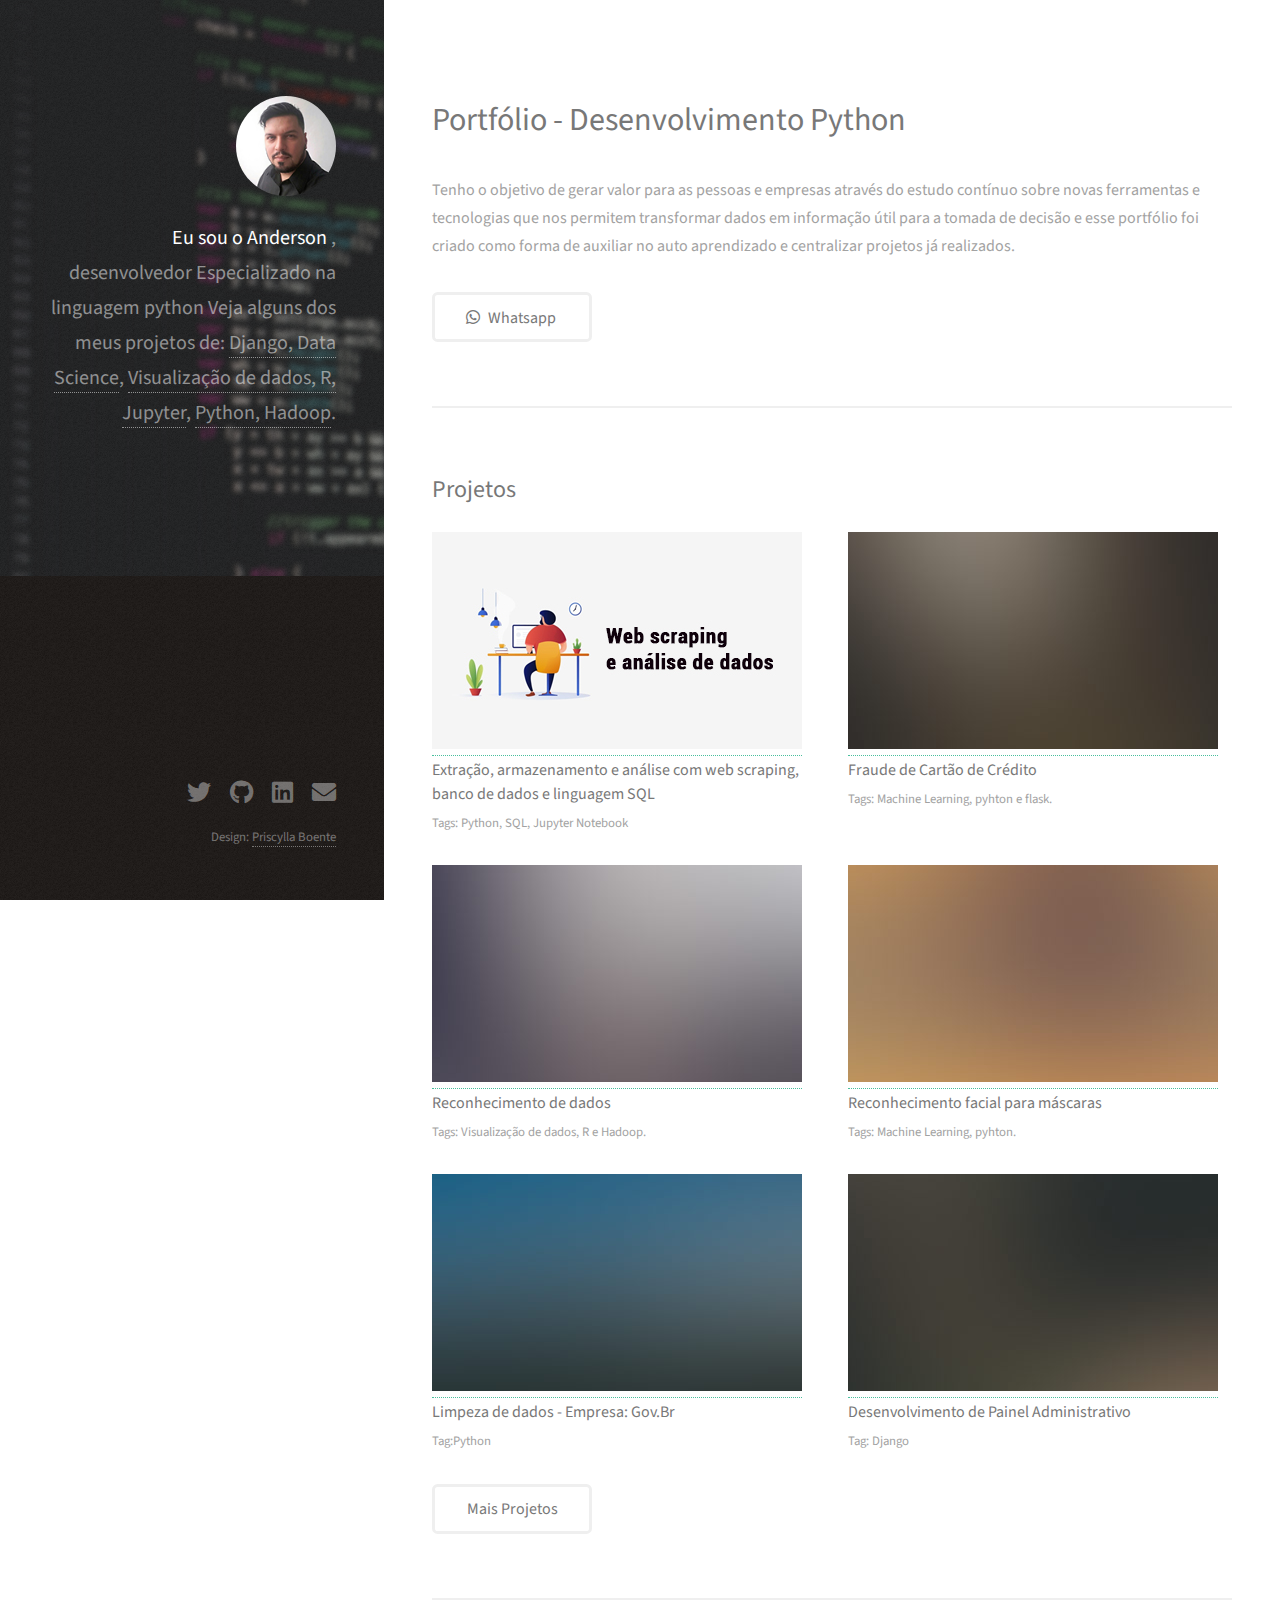
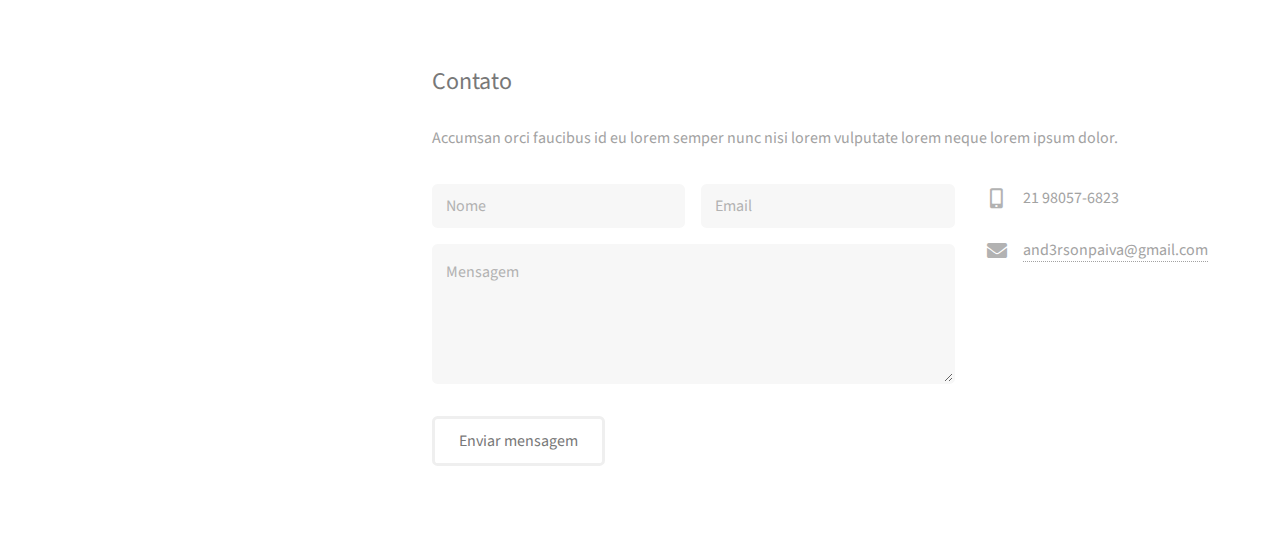
==== index.html @ 648b67a1 "texto da tag e de exibiçao do projeto" ====
<!DOCTYPE HTML>
<html>
	<head>
		<title>Portfolio - Anderson Paiva</title>
		<meta charset="utf-8" />
		<meta name="viewport" content="width=device-width, initial-scale=1, user-scalable=no" />

		    <!-- Favicon  -->
	        <link rel="shortcut icon" type="image/x-icon" href="images/favicon.png">
		<link rel="stylesheet" href="assets/css/main.css" />

	</head>
	<body class="is-preload">

		<!-- Header -->
			<header id="header">
				<div class="inner">
					<a href="https://www.linkedin.com/in/anderson-paiva/" class="image avatar"><img src="images/avatar.jpg" alt="" /></a>
					<h1><strong>Eu sou o Anderson </strong>, desenvolvedor<br />
					Especializado na linguagem python <br />
					Veja alguns dos meus projetos de:<br />
					<a href="#">Django, Data Science</a>,<br />
					<a href="#">Visualização de dados, R, Jupyter</a>,<br />
					<a href="#">Python, Hadoop</a>.<br />
					</h1>

				</div>
			</header>

		<!-- Main -->
			<div id="main">

				<!-- One -->
					<section id="one">
						<header class="major">
							<h2>Portfólio - Desenvolvimento Python</h2>
						</header>
						<p>Tenho o objetivo de gerar valor para as pessoas e empresas através do estudo contínuo sobre novas ferramentas e tecnologias que nos permitem transformar dados em informação útil para a tomada de decisão e esse portfólio foi criado como forma de auxiliar no auto aprendizado e centralizar projetos já realizados.</p>
						<ul class="actions">
							<li><a href="https://wa.me/message/GRETVYEBR2GFO1" target="_blank" class="button icon brands fa-whatsapp">Whatsapp</a></li>
						</ul>
					</section>

				<!-- Two -->
					<section id="two">
						<h2>Projetos</h2>
						<div class="row">
							<article class="col-6 col-12-xsmall work-item">
								<a href="projeto_01.html"><img src="images/thumbs/01.jpg" alt="" /></a>
								<a href="projeto_01.html"><h3>Extração, armazenamento e análise com web scraping, banco de dados e linguagem SQL</h3></a>
								<p>Tags: Python, SQL, Jupyter Notebook</p>
							</article>
							<article class="col-6 col-12-xsmall work-item">
								<a href="projeto_01.html"><img src="images/thumbs/02.jpg" alt="" /></a>
								<a href="projeto_01.html"><h3>Fraude de Cartão de Crédito</h3></a>
								<p>Tags: Machine Learning, pyhton e flask.</p>
							</article>
							<article class="col-6 col-12-xsmall work-item">
								<a href="projeto_01.html"><img src="images/thumbs/03.jpg" alt="" /></a>
								<a href="projeto_01.html"><h3>Reconhecimento de dados</h3></a>
								<p>Tags: Visualização de dados, R e Hadoop.</p>
							</article>
							<article class="col-6 col-12-xsmall work-item">
								<a href="projeto_01.html"><img src="images/thumbs/04.jpg" alt="" /></a>
								<a href="projeto_01.html"><h3>Reconhecimento facial para máscaras</h3></a>
								<p>Tags: Machine Learning, pyhton.</p>
							</article>
							<article class="col-6 col-12-xsmall work-item">
								<a href="projeto_01.html"><img src="images/thumbs/05.jpg" alt="" /></a>
								<a href="projeto_01.html"><h3>Limpeza de dados - Empresa: Gov.Br</h3></a>
								<p>Tag:Python</p>
							</article>
							<article class="col-6 col-12-xsmall work-item">
								<a href="projeto_01.html"><img src="images/thumbs/06.jpg" alt="" /></a>
								<a href="projeto_01.html"><h3>Desenvolvimento de Painel Administrativo</h3></a>
								<p>Tag: Django</p>
							</article>
						</div>
						<ul class="actions">
							<li><a href="#" class="button">Mais Projetos</a></li>
						</ul>
					</section>

				<!-- Three -->
					<section id="three">
						<h2>Contato</h2>
						<p>Accumsan orci faucibus id eu lorem semper nunc nisi lorem vulputate lorem neque lorem ipsum dolor.</p>
						<div class="row">
							<div class="col-8 col-12-small">
								<form method="post" action="#">
									<div class="row gtr-uniform gtr-50">
										<div class="col-6 col-12-xsmall"><input type="text" name="name" id="name" placeholder="Nome" /></div>
										<div class="col-6 col-12-xsmall"><input type="email" name="email" id="email" placeholder="Email" /></div>
										<div class="col-12"><textarea name="message" id="message" placeholder="Mensagem" rows="4"></textarea></div>
									</div>
								</form>
								<ul class="actions">
									<li><input type="submit" value="Enviar mensagem" /></li>
								</ul>
							</div>
							<div class="col-4 col-12-small">
								<ul class="labeled-icons">
									<li>
										<h3 class="icon solid fa-mobile-alt"><span class="label">Contato:</span></h3>
										21 98057-6823
									</li>
									<li>
										<h3 class="icon solid fa-envelope"><span class="label">Email</span></h3>
										<a href="#">and3rsonpaiva@gmail.com</a>
									</li>
								</ul>
							</div>
						</div>
					</section>

				<!-- Four -->
		<!-- Footer -->
			<footer id="footer">
				<div class="inner">
					<ul class="icons">
						<li><a href="https://twitter.com/And3rson_Paiva" class="icon brands fa-twitter"><span class="label">Twitter</span></a></li>
						<li><a href="https://github.com/And3rson-Paiva/" class="icon brands fa-github"><span class="label">Github</span></a></li>
						<li><a href="https://www.linkedin.com/in/anderson-paiva/" class="icon brands fa-linkedin"><span class="label">Linkedin</span></a></li>
						<li><a href="mailto:and3rsonpaiva@gmail.com" class="icon solid fa-envelope"><span class="label">Email</span></a></li>
					</ul>
					<ul class="copyright">
					<li>Design: <a href="www.priscyllaboente.com.br">Priscylla Boente</a></li>
					</ul>
				</div>
			</footer>

		<!-- Scripts -->
			<script src="assets/js/jquery.min.js"></script>
			<script src="assets/js/jquery.poptrox.min.js"></script>
			<script src="assets/js/browser.min.js"></script>
			<script src="assets/js/breakpoints.min.js"></script>
			<script src="assets/js/util.js"></script>
			<script src="assets/js/main.js"></script>

	</body>
</html>
---- assets/css/main.css ----
@import url("fontawesome-all.min.css");
@import url("https://fonts.googleapis.com/css?family=Source+Sans+Pro:400,400italic");

html, body, div, span, applet, object,
iframe, h1, h2, h3, h4, h5, h6, p, blockquote,
pre, a, abbr, acronym, address, big, cite,
code, del, dfn, em, img, ins, kbd, q, s, samp,
small, strike, strong, sub, sup, tt, var, b,
u, i, center, dl, dt, dd, ol, ul, li, fieldset,
form, label, legend, table, caption, tbody,
tfoot, thead, tr, th, td, article, aside,
canvas, details, embed, figure, figcaption,
footer, header, hgroup, menu, nav, output, ruby,
section, summary, time, mark, audio, video {
	margin: 0;
	padding: 0;
	border: 0;
	font-size: 100%;
	font: inherit;
	vertical-align: baseline;}

article, aside, details, figcaption, figure,
footer, header, hgroup, menu, nav, section {
	display: block;}

body {
	line-height: 1;
}

ol, ul {
	list-style: none;
}

blockquote, q {
	quotes: none;
}

	blockquote:before, blockquote:after, q:before, q:after {
		content: '';
		content: none;
	}

table {
	border-collapse: collapse;
	border-spacing: 0;
}

body {
	-webkit-text-size-adjust: none;
}

mark {
	background-color: transparent;
	color: inherit;
}

input::-moz-focus-inner {
	border: 0;
	padding: 0;
}

input, select, textarea {
	-moz-appearance: none;
	-webkit-appearance: none;
	-ms-appearance: none;
	appearance: none;
}

/* Basic */

	html {
		box-sizing: border-box;
	}

	*, *:before, *:after {
		box-sizing: inherit;
	}

	body {
		background: #fff;
	}

		body.is-preload *, body.is-preload *:before, body.is-preload *:after {
			-moz-animation: none !important;
			-webkit-animation: none !important;
			-ms-animation: none !important;
			animation: none !important;
			-moz-transition: none !important;
			-webkit-transition: none !important;
			-ms-transition: none !important;
			transition: none !important;
		}

	body, input, select, textarea {
		color: #a2a2a2;
		font-family: "Source Sans Pro", Helvetica, sans-serif;
		font-size: 16pt;
		font-weight: 400;
		line-height: 1.75em;
	}

	a {
		-moz-transition: color 0.2s ease-in-out, border-color 0.2s ease-in-out;
		-webkit-transition: color 0.2s ease-in-out, border-color 0.2s ease-in-out;
		-ms-transition: color 0.2s ease-in-out, border-color 0.2s ease-in-out;
		transition: color 0.2s ease-in-out, border-color 0.2s ease-in-out;
		border-bottom: dotted 1px;
		color: #49bf9d;
		text-decoration: none;
	}

		a:hover {
			border-bottom-color: transparent;
			color: #49bf9d !important;
			text-decoration: none;
		}

	strong, b {
		color: #787878;
		font-weight: 400;
	}

	em, i {
		font-style: italic;
	}

	p {
		margin: 0 0 2em 0;
	}

	h1, h2, h3, h4, h5, h6 {
		color: #787878;
		font-weight: 400;
		line-height: 1em;
		margin: 0 0 1em 0;
	}

		h1 a, h2 a, h3 a, h4 a, h5 a, h6 a {
			color: inherit;
			text-decoration: none;
		}

	h1 {
		font-size: 2em;
		line-height: 1.5em;
	}

	h2 {
		font-size: 1.5em;
		line-height: 1.5em;
	}

	h3 {
		font-size: 1.25em;
		line-height: 1.5em;
	}

	h4 {
		font-size: 1.1em;
		line-height: 1.5em;
	}

	h5 {
		font-size: 0.9em;
		line-height: 1.5em;
	}

	h6 {
		font-size: 0.7em;
		line-height: 1.5em;
	}

	sub {
		font-size: 0.8em;
		position: relative;
		top: 0.5em;
	}

	sup {
		font-size: 0.8em;
		position: relative;
		top: -0.5em;
	}

	hr {
		border: 0;
		border-bottom: solid 2px #efefef;
		margin: 2em 0;
	}

		hr.major {
			margin: 3em 0;
		}

	blockquote {
		border-left: solid 6px #efefef;
		font-style: italic;
		margin: 0 0 2em 0;
		padding: 0.5em 0 0.5em 1.5em;
	}

	code {
		background: #f7f7f7;
		border-radius: 0.35em;
		border: solid 2px #efefef;
		font-family: "Courier New", monospace;
		font-size: 0.9em;
		margin: 0 0.25em;
		padding: 0.25em 0.65em;
	}

	pre {
		-webkit-overflow-scrolling: touch;
		font-family: "Courier New", monospace;
		font-size: 0.9em;
		margin: 0 0 2em 0;
	}

		pre code {
			display: block;
			line-height: 1.75em;
			padding: 1em 1.5em;
			overflow-x: auto;
		}

	.align-left {
		text-align: left;
	}

	.align-center {
		text-align: center;
	}

	.align-right {
		text-align: right;
	}

/* Container */

	.container {
		margin: 0 auto;
		max-width: calc(100% - 4em);
		width: 100%;
	}

		.container.xsmall {
			width: 25%;
		}

		.container.small {
			width: 50%;
		}

		.container.medium {
			width: 75%;
		}

		.container.large {
			width: 125%;
		}

		.container.xlarge {
			width: 150%;
		}

		.container.max {
			width: 100%;
		}

		@media screen and (max-width: 980px) {

			.container {
				width: 100% !important;
				max-width: 100% !important;
			}

		}

		@media screen and (max-width: 480px) {

			.container {
				max-width: calc(100% - 3em);
			}

		}
/* BREAD */

.bradcam_overlay {
  position: relative;
  z-index: 0;
}

.bradcam_overlay::before {
  position: absolute;
  content: "";
  background: -moz-linear-gradient(left, #5db2ff 0%, #65b4f9 24%, rgba(124, 185, 233, 0) 96%, rgba(125, 185, 232, 0) 100%);
  /* FF3.6-15 */
  background: -webkit-linear-gradient(left, #5db2ff 0%, #65b4f9 24%, rgba(124, 185, 233, 0) 96%, rgba(125, 185, 232, 0) 100%);
  /* Chrome10-25,Safari5.1-6 */
  background: linear-gradient(to right, #5db2ff 0%, #65b4f9 24%, rgba(124, 185, 233, 0) 96%, rgba(125, 185, 232, 0) 100%);
  /* W3C, IE10+, FF16+, Chrome26+, Opera12+, Safari7+ */
  filter: progid:DXImageTransform.Microsoft.gradient( startColorstr='#5db2ff', endColorstr='#007db9e8',GradientType=1 );
  /* IE6-9 */
  top: 0;
  left: 0;
  width: 100%;
  height: 100%;
  z-index: -1;
  opacity: 1;
}

ul.breadcrumb {
  padding: 10px 16px;
  list-style: none;
  background: transparent;
  display: flex;
flex-direction: row;
justify-content: center;
align-items: center
  
}

ul.breadcrumb li {
  display: inline;
  font-size: 18px;
}


ul.breadcrumb li+li:before {
  padding: 8px;
  color: #0000;
}

ul.breadcrumb li a {
  color: #49bf9d;
  text-decoration: none;
}

ul.breadcrumb li a:hover {
  color: #49bf9d;
  text-decoration: underline;
}




/* Row */

	.row {
		display: flex;
		flex-wrap: wrap;
		box-sizing: border-box;
		align-items: stretch;
	}

		.row > * {
			box-sizing: border-box;
		}

		.row.gtr-uniform > * > :last-child {
			margin-bottom: 0;
		}

		.row.aln-left {
			justify-content: flex-start;
		}

		.row.aln-center {
			justify-content: center;
		}

		.row.aln-right {
			justify-content: flex-end;
		}

		.row.aln-top {
			align-items: flex-start;
		}

		.row.aln-middle {
			align-items: center;
		}

		.row.aln-bottom {
			align-items: flex-end;
		}

		.row > .imp {
			order: -1;
		}

		.row > .col-1 {
			width: 8.33333%;
		}

		.row > .off-1 {
			margin-left: 8.33333%;
		}

		.row > .col-2 {
			width: 16.66667%;
		}

		.row > .off-2 {
			margin-left: 16.66667%;
		}

		.row > .col-3 {
			width: 25%;
		}

		.row > .off-3 {
			margin-left: 25%;
		}

		.row > .col-4 {
			width: 33.33333%;
		}

		.row > .off-4 {
			margin-left: 33.33333%;
		}

		.row > .col-5 {
			width: 41.66667%;
		}

		.row > .off-5 {
			margin-left: 41.66667%;
		}

		.row > .col-6 {
			width: 50%;
		}

		.row > .off-6 {
			margin-left: 50%;
		}

		.row > .col-7 {
			width: 58.33333%;
		}

		.row > .off-7 {
			margin-left: 58.33333%;
		}

		.row > .col-8 {
			width: 66.66667%;
		}

		.row > .off-8 {
			margin-left: 66.66667%;
		}

		.row > .col-9 {
			width: 75%;
		}

		.row > .off-9 {
			margin-left: 75%;
		}

		.row > .col-10 {
			width: 83.33333%;
		}

		.row > .off-10 {
			margin-left: 83.33333%;
		}

		.row > .col-11 {
			width: 91.66667%;
		}

		.row > .off-11 {
			margin-left: 91.66667%;
		}

		.row > .col-12 {
			width: 100%;
		}

		.row > .off-12 {
			margin-left: 100%;
		}

		.row.gtr-0 {
			margin-top: 0;
			margin-left: 0em;
		}

			.row.gtr-0 > * {
				padding: 0 0 0 0em;
			}

			.row.gtr-0.gtr-uniform {
				margin-top: 0em;
			}

				.row.gtr-0.gtr-uniform > * {
					padding-top: 0em;
				}

		.row.gtr-25 {
			margin-top: 0;
			margin-left: -0.625em;
		}

			.row.gtr-25 > * {
				padding: 0 0 0 0.625em;
			}

			.row.gtr-25.gtr-uniform {
				margin-top: -0.625em;
			}

				.row.gtr-25.gtr-uniform > * {
					padding-top: 0.625em;
				}

		.row.gtr-50 {
			margin-top: 0;
			margin-left: -1.25em;
		}

			.row.gtr-50 > * {
				padding: 0 0 0 1.25em;
			}

			.row.gtr-50.gtr-uniform {
				margin-top: -1.25em;
			}

				.row.gtr-50.gtr-uniform > * {
					padding-top: 1.25em;
				}

		.row {
			margin-top: 0;
			margin-left: -2.5em;
		}

			.row > * {
				padding: 0 0 0 2.5em;
			}

			.row.gtr-uniform {
				margin-top: -2.5em;
			}

				.row.gtr-uniform > * {
					padding-top: 2.5em;
				}

		.row.gtr-150 {
			margin-top: 0;
			margin-left: -3.75em;
		}

			.row.gtr-150 > * {
				padding: 0 0 0 3.75em;
			}

			.row.gtr-150.gtr-uniform {
				margin-top: -3.75em;
			}

				.row.gtr-150.gtr-uniform > * {
					padding-top: 3.75em;
				}

		.row.gtr-200 {
			margin-top: 0;
			margin-left: -5em;
		}

			.row.gtr-200 > * {
				padding: 0 0 0 5em;
			}

			.row.gtr-200.gtr-uniform {
				margin-top: -5em;
			}

				.row.gtr-200.gtr-uniform > * {
					padding-top: 5em;
				}

		@media screen and (max-width: 1800px) {

			.row {
				display: flex;
				flex-wrap: wrap;
				box-sizing: border-box;
				align-items: stretch;
			}

				.row > * {
					box-sizing: border-box;
				}

				.row.gtr-uniform > * > :last-child {
					margin-bottom: 0;
				}

				.row.aln-left {
					justify-content: flex-start;
				}

				.row.aln-center {
					justify-content: center;
				}

				.row.aln-right {
					justify-content: flex-end;
				}

				.row.aln-top {
					align-items: flex-start;
				}

				.row.aln-middle {
					align-items: center;
				}

				.row.aln-bottom {
					align-items: flex-end;
				}

				.row > .imp-xlarge {
					order: -1;
				}

				.row > .col-1-xlarge {
					width: 8.33333%;
				}

				.row > .off-1-xlarge {
					margin-left: 8.33333%;
				}

				.row > .col-2-xlarge {
					width: 16.66667%;
				}

				.row > .off-2-xlarge {
					margin-left: 16.66667%;
				}

				.row > .col-3-xlarge {
					width: 25%;
				}

				.row > .off-3-xlarge {
					margin-left: 25%;
				}

				.row > .col-4-xlarge {
					width: 33.33333%;
				}

				.row > .off-4-xlarge {
					margin-left: 33.33333%;
				}

				.row > .col-5-xlarge {
					width: 41.66667%;
				}

				.row > .off-5-xlarge {
					margin-left: 41.66667%;
				}

				.row > .col-6-xlarge {
					width: 50%;
				}

				.row > .off-6-xlarge {
					margin-left: 50%;
				}

				.row > .col-7-xlarge {
					width: 58.33333%;
				}

				.row > .off-7-xlarge {
					margin-left: 58.33333%;
				}

				.row > .col-8-xlarge {
					width: 66.66667%;
				}

				.row > .off-8-xlarge {
					margin-left: 66.66667%;
				}

				.row > .col-9-xlarge {
					width: 75%;
				}

				.row > .off-9-xlarge {
					margin-left: 75%;
				}

				.row > .col-10-xlarge {
					width: 83.33333%;
				}

				.row > .off-10-xlarge {
					margin-left: 83.33333%;
				}

				.row > .col-11-xlarge {
					width: 91.66667%;
				}

				.row > .off-11-xlarge {
					margin-left: 91.66667%;
				}

				.row > .col-12-xlarge {
					width: 100%;
				}

				.row > .off-12-xlarge {
					margin-left: 100%;
				}

				.row.gtr-0 {
					margin-top: 0;
					margin-left: 0em;
				}

					.row.gtr-0 > * {
						padding: 0 0 0 0em;
					}

					.row.gtr-0.gtr-uniform {
						margin-top: 0em;
					}

						.row.gtr-0.gtr-uniform > * {
							padding-top: 0em;
						}

				.row.gtr-25 {
					margin-top: 0;
					margin-left: -0.625em;
				}

					.row.gtr-25 > * {
						padding: 0 0 0 0.625em;
					}

					.row.gtr-25.gtr-uniform {
						margin-top: -0.625em;
					}

						.row.gtr-25.gtr-uniform > * {
							padding-top: 0.625em;
						}

				.row.gtr-50 {
					margin-top: 0;
					margin-left: -1.25em;
				}

					.row.gtr-50 > * {
						padding: 0 0 0 1.25em;
					}

					.row.gtr-50.gtr-uniform {
						margin-top: -1.25em;
					}

						.row.gtr-50.gtr-uniform > * {
							padding-top: 1.25em;
						}

				.row {
					margin-top: 0;
					margin-left: -2.5em;
				}

					.row > * {
						padding: 0 0 0 2.5em;
					}

					.row.gtr-uniform {
						margin-top: -2.5em;
					}

						.row.gtr-uniform > * {
							padding-top: 2.5em;
						}

				.row.gtr-150 {
					margin-top: 0;
					margin-left: -3.75em;
				}

					.row.gtr-150 > * {
						padding: 0 0 0 3.75em;
					}

					.row.gtr-150.gtr-uniform {
						margin-top: -3.75em;
					}

						.row.gtr-150.gtr-uniform > * {
							padding-top: 3.75em;
						}

				.row.gtr-200 {
					margin-top: 0;
					margin-left: -5em;
				}

					.row.gtr-200 > * {
						padding: 0 0 0 5em;
					}

					.row.gtr-200.gtr-uniform {
						margin-top: -5em;
					}

						.row.gtr-200.gtr-uniform > * {
							padding-top: 5em;
						}

		}

		@media screen and (max-width: 1280px) {

			.row {
				display: flex;
				flex-wrap: wrap;
				box-sizing: border-box;
				align-items: stretch;
			}

				.row > * {
					box-sizing: border-box;
				}

				.row.gtr-uniform > * > :last-child {
					margin-bottom: 0;
				}

				.row.aln-left {
					justify-content: flex-start;
				}

				.row.aln-center {
					justify-content: center;
				}

				.row.aln-right {
					justify-content: flex-end;
				}

				.row.aln-top {
					align-items: flex-start;
				}

				.row.aln-middle {
					align-items: center;
				}

				.row.aln-bottom {
					align-items: flex-end;
				}

				.row > .imp-large {
					order: -1;
				}

				.row > .col-1-large {
					width: 8.33333%;
				}

				.row > .off-1-large {
					margin-left: 8.33333%;
				}

				.row > .col-2-large {
					width: 16.66667%;
				}

				.row > .off-2-large {
					margin-left: 16.66667%;
				}

				.row > .col-3-large {
					width: 25%;
				}

				.row > .off-3-large {
					margin-left: 25%;
				}

				.row > .col-4-large {
					width: 33.33333%;
				}

				.row > .off-4-large {
					margin-left: 33.33333%;
				}

				.row > .col-5-large {
					width: 41.66667%;
				}

				.row > .off-5-large {
					margin-left: 41.66667%;
				}

				.row > .col-6-large {
					width: 50%;
				}

				.row > .off-6-large {
					margin-left: 50%;
				}

				.row > .col-7-large {
					width: 58.33333%;
				}

				.row > .off-7-large {
					margin-left: 58.33333%;
				}

				.row > .col-8-large {
					width: 66.66667%;
				}

				.row > .off-8-large {
					margin-left: 66.66667%;
				}

				.row > .col-9-large {
					width: 75%;
				}

				.row > .off-9-large {
					margin-left: 75%;
				}

				.row > .col-10-large {
					width: 83.33333%;
				}

				.row > .off-10-large {
					margin-left: 83.33333%;
				}

				.row > .col-11-large {
					width: 91.66667%;
				}

				.row > .off-11-large {
					margin-left: 91.66667%;
				}

				.row > .col-12-large {
					width: 100%;
				}

				.row > .off-12-large {
					margin-left: 100%;
				}

				.row.gtr-0 {
					margin-top: 0;
					margin-left: 0em;
				}

					.row.gtr-0 > * {
						padding: 0 0 0 0em;
					}

					.row.gtr-0.gtr-uniform {
						margin-top: 0em;
					}

						.row.gtr-0.gtr-uniform > * {
							padding-top: 0em;
						}

				.row.gtr-25 {
					margin-top: 0;
					margin-left: -0.5em;
				}

					.row.gtr-25 > * {
						padding: 0 0 0 0.5em;
					}

					.row.gtr-25.gtr-uniform {
						margin-top: -0.5em;
					}

						.row.gtr-25.gtr-uniform > * {
							padding-top: 0.5em;
						}

				.row.gtr-50 {
					margin-top: 0;
					margin-left: -1em;
				}

					.row.gtr-50 > * {
						padding: 0 0 0 1em;
					}

					.row.gtr-50.gtr-uniform {
						margin-top: -1em;
					}

						.row.gtr-50.gtr-uniform > * {
							padding-top: 1em;
						}

				.row {
					margin-top: 0;
					margin-left: -2em;
				}

					.row > * {
						padding: 0 0 0 2em;
					}

					.row.gtr-uniform {
						margin-top: -2em;
					}

						.row.gtr-uniform > * {
							padding-top: 2em;
						}

				.row.gtr-150 {
					margin-top: 0;
					margin-left: -3em;
				}

					.row.gtr-150 > * {
						padding: 0 0 0 3em;
					}

					.row.gtr-150.gtr-uniform {
						margin-top: -3em;
					}

						.row.gtr-150.gtr-uniform > * {
							padding-top: 3em;
						}

				.row.gtr-200 {
					margin-top: 0;
					margin-left: -4em;
				}

					.row.gtr-200 > * {
						padding: 0 0 0 4em;
					}

					.row.gtr-200.gtr-uniform {
						margin-top: -4em;
					}

						.row.gtr-200.gtr-uniform > * {
							padding-top: 4em;
						}

		}

		@media screen and (max-width: 980px) {

			.row {
				display: flex;
				flex-wrap: wrap;
				box-sizing: border-box;
				align-items: stretch;
			}

				.row > * {
					box-sizing: border-box;
				}

				.row.gtr-uniform > * > :last-child {
					margin-bottom: 0;
				}

				.row.aln-left {
					justify-content: flex-start;
				}

				.row.aln-center {
					justify-content: center;
				}

				.row.aln-right {
					justify-content: flex-end;
				}

				.row.aln-top {
					align-items: flex-start;
				}

				.row.aln-middle {
					align-items: center;
				}

				.row.aln-bottom {
					align-items: flex-end;
				}

				.row > .imp-medium {
					order: -1;
				}

				.row > .col-1-medium {
					width: 8.33333%;
				}

				.row > .off-1-medium {
					margin-left: 8.33333%;
				}

				.row > .col-2-medium {
					width: 16.66667%;
				}

				.row > .off-2-medium {
					margin-left: 16.66667%;
				}

				.row > .col-3-medium {
					width: 25%;
				}

				.row > .off-3-medium {
					margin-left: 25%;
				}

				.row > .col-4-medium {
					width: 33.33333%;
				}

				.row > .off-4-medium {
					margin-left: 33.33333%;
				}

				.row > .col-5-medium {
					width: 41.66667%;
				}

				.row > .off-5-medium {
					margin-left: 41.66667%;
				}

				.row > .col-6-medium {
					width: 50%;
				}

				.row > .off-6-medium {
					margin-left: 50%;
				}

				.row > .col-7-medium {
					width: 58.33333%;
				}

				.row > .off-7-medium {
					margin-left: 58.33333%;
				}

				.row > .col-8-medium {
					width: 66.66667%;
				}

				.row > .off-8-medium {
					margin-left: 66.66667%;
				}

				.row > .col-9-medium {
					width: 75%;
				}

				.row > .off-9-medium {
					margin-left: 75%;
				}

				.row > .col-10-medium {
					width: 83.33333%;
				}

				.row > .off-10-medium {
					margin-left: 83.33333%;
				}

				.row > .col-11-medium {
					width: 91.66667%;
				}

				.row > .off-11-medium {
					margin-left: 91.66667%;
				}

				.row > .col-12-medium {
					width: 100%;
				}

				.row > .off-12-medium {
					margin-left: 100%;
				}

				.row.gtr-0 {
					margin-top: 0;
					margin-left: 0em;
				}

					.row.gtr-0 > * {
						padding: 0 0 0 0em;
					}

					.row.gtr-0.gtr-uniform {
						margin-top: 0em;
					}

						.row.gtr-0.gtr-uniform > * {
							padding-top: 0em;
						}

				.row.gtr-25 {
					margin-top: 0;
					margin-left: -0.5em;
				}

					.row.gtr-25 > * {
						padding: 0 0 0 0.5em;
					}

					.row.gtr-25.gtr-uniform {
						margin-top: -0.5em;
					}

						.row.gtr-25.gtr-uniform > * {
							padding-top: 0.5em;
						}

				.row.gtr-50 {
					margin-top: 0;
					margin-left: -1em;
				}

					.row.gtr-50 > * {
						padding: 0 0 0 1em;
					}

					.row.gtr-50.gtr-uniform {
						margin-top: -1em;
					}

						.row.gtr-50.gtr-uniform > * {
							padding-top: 1em;
						}

				.row {
					margin-top: 0;
					margin-left: -2em;
				}

					.row > * {
						padding: 0 0 0 2em;
					}

					.row.gtr-uniform {
						margin-top: -2em;
					}

						.row.gtr-uniform > * {
							padding-top: 2em;
						}

				.row.gtr-150 {
					margin-top: 0;
					margin-left: -3em;
				}

					.row.gtr-150 > * {
						padding: 0 0 0 3em;
					}

					.row.gtr-150.gtr-uniform {
						margin-top: -3em;
					}

						.row.gtr-150.gtr-uniform > * {
							padding-top: 3em;
						}

				.row.gtr-200 {
					margin-top: 0;
					margin-left: -4em;
				}

					.row.gtr-200 > * {
						padding: 0 0 0 4em;
					}

					.row.gtr-200.gtr-uniform {
						margin-top: -4em;
					}

						.row.gtr-200.gtr-uniform > * {
							padding-top: 4em;
						}

		}

		@media screen and (max-width: 736px) {

			.row {
				display: flex;
				flex-wrap: wrap;
				box-sizing: border-box;
				align-items: stretch;
			}

				.row > * {
					box-sizing: border-box;
				}

				.row.gtr-uniform > * > :last-child {
					margin-bottom: 0;
				}

				.row.aln-left {
					justify-content: flex-start;
				}

				.row.aln-center {
					justify-content: center;
				}

				.row.aln-right {
					justify-content: flex-end;
				}

				.row.aln-top {
					align-items: flex-start;
				}

				.row.aln-middle {
					align-items: center;
				}

				.row.aln-bottom {
					align-items: flex-end;
				}

				.row > .imp-small {
					order: -1;
				}

				.row > .col-1-small {
					width: 8.33333%;
				}

				.row > .off-1-small {
					margin-left: 8.33333%;
				}

				.row > .col-2-small {
					width: 16.66667%;
				}

				.row > .off-2-small {
					margin-left: 16.66667%;
				}

				.row > .col-3-small {
					width: 25%;
				}

				.row > .off-3-small {
					margin-left: 25%;
				}

				.row > .col-4-small {
					width: 33.33333%;
				}

				.row > .off-4-small {
					margin-left: 33.33333%;
				}

				.row > .col-5-small {
					width: 41.66667%;
				}

				.row > .off-5-small {
					margin-left: 41.66667%;
				}

				.row > .col-6-small {
					width: 50%;
				}

				.row > .off-6-small {
					margin-left: 50%;
				}

				.row > .col-7-small {
					width: 58.33333%;
				}

				.row > .off-7-small {
					margin-left: 58.33333%;
				}

				.row > .col-8-small {
					width: 66.66667%;
				}

				.row > .off-8-small {
					margin-left: 66.66667%;
				}

				.row > .col-9-small {
					width: 75%;
				}

				.row > .off-9-small {
					margin-left: 75%;
				}

				.row > .col-10-small {
					width: 83.33333%;
				}

				.row > .off-10-small {
					margin-left: 83.33333%;
				}

				.row > .col-11-small {
					width: 91.66667%;
				}

				.row > .off-11-small {
					margin-left: 91.66667%;
				}

				.row > .col-12-small {
					width: 100%;
				}

				.row > .off-12-small {
					margin-left: 100%;
				}

				.row.gtr-0 {
					margin-top: 0;
					margin-left: 0em;
				}

					.row.gtr-0 > * {
						padding: 0 0 0 0em;
					}

					.row.gtr-0.gtr-uniform {
						margin-top: 0em;
					}

						.row.gtr-0.gtr-uniform > * {
							padding-top: 0em;
						}

				.row.gtr-25 {
					margin-top: 0;
					margin-left: -0.375em;
				}

					.row.gtr-25 > * {
						padding: 0 0 0 0.375em;
					}

					.row.gtr-25.gtr-uniform {
						margin-top: -0.375em;
					}

						.row.gtr-25.gtr-uniform > * {
							padding-top: 0.375em;
						}

				.row.gtr-50 {
					margin-top: 0;
					margin-left: -0.75em;
				}

					.row.gtr-50 > * {
						padding: 0 0 0 0.75em;
					}

					.row.gtr-50.gtr-uniform {
						margin-top: -0.75em;
					}

						.row.gtr-50.gtr-uniform > * {
							padding-top: 0.75em;
						}

				.row {
					margin-top: 0;
					margin-left: -1.5em;
				}

					.row > * {
						padding: 0 0 0 1.5em;
					}

					.row.gtr-uniform {
						margin-top: -1.5em;
					}

						.row.gtr-uniform > * {
							padding-top: 1.5em;
						}

				.row.gtr-150 {
					margin-top: 0;
					margin-left: -2.25em;
				}

					.row.gtr-150 > * {
						padding: 0 0 0 2.25em;
					}

					.row.gtr-150.gtr-uniform {
						margin-top: -2.25em;
					}

						.row.gtr-150.gtr-uniform > * {
							padding-top: 2.25em;
						}

				.row.gtr-200 {
					margin-top: 0;
					margin-left: -3em;
				}

					.row.gtr-200 > * {
						padding: 0 0 0 3em;
					}

					.row.gtr-200.gtr-uniform {
						margin-top: -3em;
					}

						.row.gtr-200.gtr-uniform > * {
							padding-top: 3em;
						}

		}

		@media screen and (max-width: 480px) {

			.row {
				display: flex;
				flex-wrap: wrap;
				box-sizing: border-box;
				align-items: stretch;
			}

				.row > * {
					box-sizing: border-box;
				}

				.row.gtr-uniform > * > :last-child {
					margin-bottom: 0;
				}

				.row.aln-left {
					justify-content: flex-start;
				}

				.row.aln-center {
					justify-content: center;
				}

				.row.aln-right {
					justify-content: flex-end;
				}

				.row.aln-top {
					align-items: flex-start;
				}

				.row.aln-middle {
					align-items: center;
				}

				.row.aln-bottom {
					align-items: flex-end;
				}

				.row > .imp-xsmall {
					order: -1;
				}

				.row > .col-1-xsmall {
					width: 8.33333%;
				}

				.row > .off-1-xsmall {
					margin-left: 8.33333%;
				}

				.row > .col-2-xsmall {
					width: 16.66667%;
				}

				.row > .off-2-xsmall {
					margin-left: 16.66667%;
				}

				.row > .col-3-xsmall {
					width: 25%;
				}

				.row > .off-3-xsmall {
					margin-left: 25%;
				}

				.row > .col-4-xsmall {
					width: 33.33333%;
				}

				.row > .off-4-xsmall {
					margin-left: 33.33333%;
				}

				.row > .col-5-xsmall {
					width: 41.66667%;
				}

				.row > .off-5-xsmall {
					margin-left: 41.66667%;
				}

				.row > .col-6-xsmall {
					width: 50%;
				}

				.row > .off-6-xsmall {
					margin-left: 50%;
				}

				.row > .col-7-xsmall {
					width: 58.33333%;
				}

				.row > .off-7-xsmall {
					margin-left: 58.33333%;
				}

				.row > .col-8-xsmall {
					width: 66.66667%;
				}

				.row > .off-8-xsmall {
					margin-left: 66.66667%;
				}

				.row > .col-9-xsmall {
					width: 75%;
				}

				.row > .off-9-xsmall {
					margin-left: 75%;
				}

				.row > .col-10-xsmall {
					width: 83.33333%;
				}

				.row > .off-10-xsmall {
					margin-left: 83.33333%;
				}

				.row > .col-11-xsmall {
					width: 91.66667%;
				}

				.row > .off-11-xsmall {
					margin-left: 91.66667%;
				}

				.row > .col-12-xsmall {
					width: 100%;
				}

				.row > .off-12-xsmall {
					margin-left: 100%;
				}

				.row.gtr-0 {
					margin-top: 0;
					margin-left: 0em;
				}

					.row.gtr-0 > * {
						padding: 0 0 0 0em;
					}

					.row.gtr-0.gtr-uniform {
						margin-top: 0em;
					}

						.row.gtr-0.gtr-uniform > * {
							padding-top: 0em;
						}

				.row.gtr-25 {
					margin-top: 0;
					margin-left: -0.375em;
				}

					.row.gtr-25 > * {
						padding: 0 0 0 0.375em;
					}

					.row.gtr-25.gtr-uniform {
						margin-top: -0.375em;
					}

						.row.gtr-25.gtr-uniform > * {
							padding-top: 0.375em;
						}

				.row.gtr-50 {
					margin-top: 0;
					margin-left: -0.75em;
				}

					.row.gtr-50 > * {
						padding: 0 0 0 0.75em;
					}

					.row.gtr-50.gtr-uniform {
						margin-top: -0.75em;
					}

						.row.gtr-50.gtr-uniform > * {
							padding-top: 0.75em;
						}

				.row {
					margin-top: 0;
					margin-left: -1.5em;
				}

					.row > * {
						padding: 0 0 0 1.5em;
					}

					.row.gtr-uniform {
						margin-top: -1.5em;
					}

						.row.gtr-uniform > * {
							padding-top: 1.5em;
						}

				.row.gtr-150 {
					margin-top: 0;
					margin-left: -2.25em;
				}

					.row.gtr-150 > * {
						padding: 0 0 0 2.25em;
					}

					.row.gtr-150.gtr-uniform {
						margin-top: -2.25em;
					}

						.row.gtr-150.gtr-uniform > * {
							padding-top: 2.25em;
						}

				.row.gtr-200 {
					margin-top: 0;
					margin-left: -3em;
				}

					.row.gtr-200 > * {
						padding: 0 0 0 3em;
					}

					.row.gtr-200.gtr-uniform {
						margin-top: -3em;
					}

						.row.gtr-200.gtr-uniform > * {
							padding-top: 3em;
						}

		}

/* Section/Article */

	section.special, article.special {
		text-align: center;
	}

	header p {
		color: #b2b2b2;
		position: relative;
		margin: 0 0 1.5em 0;
	}

	header h2 + p {
		font-size: 1.25em;
		margin-top: -1em;
		line-height: 1.5em;
	}

	header h3 + p {
		font-size: 1.1em;
		margin-top: -0.8em;
		line-height: 1.5em;
	}

	header h4 + p,
	header h5 + p,
	header h6 + p {
		font-size: 0.9em;
		margin-top: -0.6em;
		line-height: 1.5em;
	}

	header.major h2 {
		font-size: 2em;
	}

/* Form */

	form {
		margin: 0 0 2em 0;
	}

	label {
		color: #787878;
		display: block;
		font-size: 0.9em;
		font-weight: 400;
		margin: 0 0 1em 0;
	}

	input[type="text"],
	input[type="password"],
	input[type="email"],
	select,
	textarea {
		-moz-appearance: none;
		-webkit-appearance: none;
		-ms-appearance: none;
		appearance: none;
		background: #f7f7f7;
		border-radius: 0.35em;
		border: solid 2px transparent;
		color: inherit;
		display: block;
		outline: 0;
		padding: 0 0.75em;
		text-decoration: none;
		width: 100%;
	}

		input[type="text"]:invalid,
		input[type="password"]:invalid,
		input[type="email"]:invalid,
		select:invalid,
		textarea:invalid {
			box-shadow: none;
		}

		input[type="text"]:focus,
		input[type="password"]:focus,
		input[type="email"]:focus,
		select:focus,
		textarea:focus {
			border-color: #49bf9d;
		}

	select {
		background-image: url("data:image/svg+xml;charset=utf8,%3Csvg xmlns='http://www.w3.org/2000/svg' width='40' height='40' preserveAspectRatio='none' viewBox='0 0 40 40'%3E%3Cpath d='M9.4,12.3l10.4,10.4l10.4-10.4c0.2-0.2,0.5-0.4,0.9-0.4c0.3,0,0.6,0.1,0.9,0.4l3.3,3.3c0.2,0.2,0.4,0.5,0.4,0.9 c0,0.4-0.1,0.6-0.4,0.9L20.7,31.9c-0.2,0.2-0.5,0.4-0.9,0.4c-0.3,0-0.6-0.1-0.9-0.4L4.3,17.3c-0.2-0.2-0.4-0.5-0.4-0.9 c0-0.4,0.1-0.6,0.4-0.9l3.3-3.3c0.2-0.2,0.5-0.4,0.9-0.4S9.1,12.1,9.4,12.3z' fill='%23dfdfdf' /%3E%3C/svg%3E");
		background-size: 1.25rem;
		background-repeat: no-repeat;
		background-position: calc(100% - 1rem) center;
		height: 2.75em;
		padding-right: 2.75em;
		text-overflow: ellipsis;
	}

		select option {
			color: #787878;
			background: #fff;
		}

		select:focus::-ms-value {
			background-color: transparent;
		}

		select::-ms-expand {
			display: none;
		}

	input[type="text"],
	input[type="password"],
	input[type="email"],
	select {
		height: 2.75em;
	}

	textarea {
		padding: 0.75em;
	}

	input[type="checkbox"],
	input[type="radio"] {
		-moz-appearance: none;
		-webkit-appearance: none;
		-ms-appearance: none;
		appearance: none;
		display: block;
		float: left;
		margin-right: -2em;
		opacity: 0;
		width: 1em;
		z-index: -1;
	}

		input[type="checkbox"] + label,
		input[type="radio"] + label {
			text-decoration: none;
			color: #a2a2a2;
			cursor: pointer;
			display: inline-block;
			font-size: 1em;
			font-weight: 400;
			padding-left: 2.4em;
			padding-right: 0.75em;
			position: relative;
		}

			input[type="checkbox"] + label:before,
			input[type="radio"] + label:before {
				-moz-osx-font-smoothing: grayscale;
				-webkit-font-smoothing: antialiased;
				display: inline-block;
				font-style: normal;
				font-variant: normal;
				text-rendering: auto;
				line-height: 1;
				text-transform: none !important;
				font-family: 'Font Awesome 5 Free';
				font-weight: 900;
			}

			input[type="checkbox"] + label:before,
			input[type="radio"] + label:before {
				background: #f7f7f7;
				border-radius: 0.35em;
				border: solid 2px transparent;
				content: '';
				display: inline-block;
				font-size: 0.8em;
				height: 2.0625em;
				left: 0;
				line-height: 1.85625em;
				position: absolute;
				text-align: center;
				top: 0;
				width: 2.0625em;
			}

		input[type="checkbox"]:checked + label:before,
		input[type="radio"]:checked + label:before {
			background: #787878;
			border-color: #787878;
			color: #fff;
			content: '\f00c';
		}

		input[type="checkbox"]:focus + label:before,
		input[type="radio"]:focus + label:before {
			border-color: #49bf9d;
		}

	input[type="checkbox"] + label:before {
		border-radius: 0.35em;
	}

	input[type="radio"] + label:before {
		border-radius: 100%;
	}

	::-webkit-input-placeholder {
		color: #b2b2b2 !important;
		opacity: 1.0;
	}

	:-moz-placeholder {
		color: #b2b2b2 !important;
		opacity: 1.0;
	}

	::-moz-placeholder {
		color: #b2b2b2 !important;
		opacity: 1.0;
	}

	:-ms-input-placeholder {
		color: #b2b2b2 !important;
		opacity: 1.0;
	}

/* Box */

	.box {
		border-radius: 0.35em;
		border: solid 2px #efefef;
		margin-bottom: 2em;
		padding: 1.5em;
	}

		.box > :last-child,
		.box > :last-child > :last-child,
		.box > :last-child > :last-child > :last-child {
			margin-bottom: 0;
		}

		.box.alt {
			border: 0;
			border-radius: 0;
			padding: 0;
		}

/* Icon */

	.icon {
		text-decoration: none;
		border-bottom: none;
		position: relative;
	}

		.icon:before {
			-moz-osx-font-smoothing: grayscale;
			-webkit-font-smoothing: antialiased;
			display: inline-block;
			font-style: normal;
			font-variant: normal;
			text-rendering: auto;
			line-height: 1;
			text-transform: none !important;
			font-family: 'Font Awesome 5 Free';
			font-weight: 400;
		}

		.icon > .label {
			display: none;
		}

		.icon:before {
			line-height: inherit;
		}

		.icon.solid:before {
			font-weight: 900;
		}

		.icon.brands:before {
			font-family: 'Font Awesome 5 Brands';
		}

/* Image */

	.image {
		border-radius: 0.35em;
		border: 0;
		display: inline-block;
		position: relative;
	}

		.image:before {
			-moz-transition: opacity 0.2s ease-in-out;
			-webkit-transition: opacity 0.2s ease-in-out;
			-ms-transition: opacity 0.2s ease-in-out;
			transition: opacity 0.2s ease-in-out;
			background: url("images/overlay.png");
			border-radius: 0.35em;
			content: '';
			display: block;
			height: 100%;
			left: 0;
			opacity: 0.5;
			position: absolute;
			top: 0;
			width: 100%;
		}

		.image.thumb {
			text-align: center;
		}

			.image.thumb:after {
				-moz-transition: opacity 0.2s ease-in-out;
				-webkit-transition: opacity 0.2s ease-in-out;
				-ms-transition: opacity 0.2s ease-in-out;
				transition: opacity 0.2s ease-in-out;
				border-radius: 0.35em;
				border: solid 3px rgba(255, 255, 255, 0.5);
				color: #fff;
				content: 'Veja mais';
				display: inline-block;
				font-size: 0.8em;
				font-weight: 400;
				left: 50%;
				line-height: 2.25em;
				margin: -1.25em 0 0 -3em;
				opacity: 0;
				padding: 0 1.5em;
				position: absolute;
				text-align: center;
				text-decoration: none;
				top: 50%;
				white-space: nowrap;
			}

			.image.thumb:hover:after {
				opacity: 1.0;
			}

			.image.thumb:hover:before {
				background: url("images/overlay.png"), url("images/overlay.png");
				opacity: 1.0;
			}

		.image img {
			border-radius: 0.35em;
			display: block;
		}

		.image.left {
			float: left;
			margin: 0 1.5em 1em 0;
			top: 0.25em;
		}

		.image.right {
			float: right;
			margin: 0 0 1em 1.5em;
			top: 0.25em;
		}

		.image.left, .image.right {
			max-width: 40%;
		}

			.image.left img, .image.right img {
				width: 100%;
			}

		.image.fit {
			display: block;
			margin: 0 0 2em 0;
			width: 100%;
		}

			.image.fit img {
				width: 100%;
			}

		.image.avatar {
			border-radius: 100%;
		}

			.image.avatar:before {
				display: none;
			}

			.image.avatar img {
				border-radius: 100%;
				width: 100%;
			}

/* List */

	ol {
		list-style: decimal;
		margin: 0 0 2em 0;
		padding-left: 1.25em;
	}

		ol li {
			padding-left: 0.25em;
		}

	ul {
		list-style: disc;
		margin: 0 0 2em 0;
		padding-left: 1em;
	}

		ul li {
			padding-left: 0.5em;
		}

		ul.alt {
			list-style: none;
			padding-left: 0;
		}

			ul.alt li {
				border-top: solid 2px #efefef;
				padding: 0.5em 0;
			}

				ul.alt li:first-child {
					border-top: 0;
					padding-top: 0;
				}

	dl {
		margin: 0 0 2em 0;
	}

/* Icons */

	ul.icons {
		cursor: default;
		list-style: none;
		padding-left: 0;
	}

		ul.icons li {
			display: inline-block;
			padding: 0 1em 0 0;
		}

			ul.icons li:last-child {
				padding-right: 0;
			}

			ul.icons li .icon:before {
				font-size: 1.5em;
			}

/* Labeled Icons */

	ul.labeled-icons {
		list-style: none;
		padding: 0;
	}

		ul.labeled-icons li {
			line-height: 1.75em;
			margin: 1.5em 0 0 0;
			padding-left: 2.25em;
			position: relative;
		}

			ul.labeled-icons li:first-child {
				margin-top: 0;
			}

			ul.labeled-icons li a {
				color: inherit;
			}

			ul.labeled-icons li h3 {
				color: #b2b2b2;
				left: 0;
				position: absolute;
				text-align: center;
				top: 0;
				width: 1em;
			}

/* Actions */

	ul.actions {
		display: -moz-flex;
		display: -webkit-flex;
		display: -ms-flex;
		display: flex;
		cursor: default;
		list-style: none;
		margin-left: -1em;
		padding-left: 0;
	}

		ul.actions li {
			padding: 0 0 0 1em;
			vertical-align: middle;
		}

		ul.actions.special {
			-moz-justify-content: center;
			-webkit-justify-content: center;
			-ms-justify-content: center;
			justify-content: center;
			width: 100%;
			margin-left: 0;
		}

			ul.actions.special li:first-child {
				padding-left: 0;
			}

		ul.actions.stacked {
			-moz-flex-direction: column;
			-webkit-flex-direction: column;
			-ms-flex-direction: column;
			flex-direction: column;
			margin-left: 0;
		}

			ul.actions.stacked li {
				padding: 1.3em 0 0 0;
			}

				ul.actions.stacked li:first-child {
					padding-top: 0;
				}

		ul.actions.fit {
			width: calc(100% + 1em);
		}

			ul.actions.fit li {
				-moz-flex-grow: 1;
				-webkit-flex-grow: 1;
				-ms-flex-grow: 1;
				flex-grow: 1;
				-moz-flex-shrink: 1;
				-webkit-flex-shrink: 1;
				-ms-flex-shrink: 1;
				flex-shrink: 1;
				width: 100%;
			}

				ul.actions.fit li > * {
					width: 100%;
				}

			ul.actions.fit.stacked {
				width: 100%;
			}

		@media screen and (max-width: 480px) {

			ul.actions:not(.fixed) {
				-moz-flex-direction: column;
				-webkit-flex-direction: column;
				-ms-flex-direction: column;
				flex-direction: column;
				margin-left: 0;
				width: 100% !important;
			}

				ul.actions:not(.fixed) li {
					-moz-flex-grow: 1;
					-webkit-flex-grow: 1;
					-ms-flex-grow: 1;
					flex-grow: 1;
					-moz-flex-shrink: 1;
					-webkit-flex-shrink: 1;
					-ms-flex-shrink: 1;
					flex-shrink: 1;
					padding: 1em 0 0 0;
					text-align: center;
					width: 100%;
				}

					ul.actions:not(.fixed) li > * {
						width: 100%;
					}

					ul.actions:not(.fixed) li:first-child {
						padding-top: 0;
					}

					ul.actions:not(.fixed) li input[type="submit"],
					ul.actions:not(.fixed) li input[type="reset"],
					ul.actions:not(.fixed) li input[type="button"],
					ul.actions:not(.fixed) li button,
					ul.actions:not(.fixed) li .button {
						width: 100%;
					}

						ul.actions:not(.fixed) li input[type="submit"].icon:before,
						ul.actions:not(.fixed) li input[type="reset"].icon:before,
						ul.actions:not(.fixed) li input[type="button"].icon:before,
						ul.actions:not(.fixed) li button.icon:before,
						ul.actions:not(.fixed) li .button.icon:before {
							margin-left: -0.5em;
						}

		}

/* Table */

	.table-wrapper {
		-webkit-overflow-scrolling: touch;
		overflow-x: auto;
	}

	table {
		margin: 0 0 2em 0;
		width: 100%;
	}

		table tbody tr {
			border: solid 1px #efefef;
			border-left: 0;
			border-right: 0;
		}

			table tbody tr:nth-child(2n + 1) {
				background-color: #f7f7f7;
			}

		table td {
			padding: 0.75em 0.75em;
		}

		table th {
			color: #787878;
			font-size: 0.9em;
			font-weight: 400;
			padding: 0 0.75em 0.75em 0.75em;
			text-align: left;
		}

		table thead {
			border-bottom: solid 2px #efefef;
		}

		table tfoot {
			border-top: solid 2px #efefef;
		}

		table.alt {
			border-collapse: separate;
		}

			table.alt tbody tr td {
				border: solid 2px #efefef;
				border-left-width: 0;
				border-top-width: 0;
			}

				table.alt tbody tr td:first-child {
					border-left-width: 2px;
				}

			table.alt tbody tr:first-child td {
				border-top-width: 2px;
			}

			table.alt thead {
				border-bottom: 0;
			}

			table.alt tfoot {
				border-top: 0;
			}

/* Button */

	input[type="submit"],
	input[type="reset"],
	input[type="button"],
	.button {
		-moz-appearance: none;
		-webkit-appearance: none;
		-ms-appearance: none;
		appearance: none;
		-moz-transition: background-color 0.2s ease-in-out, color 0.2s ease-in-out, border-color 0.2s ease-in-out;
		-webkit-transition: background-color 0.2s ease-in-out, color 0.2s ease-in-out, border-color 0.2s ease-in-out;
		-ms-transition: background-color 0.2s ease-in-out, color 0.2s ease-in-out, border-color 0.2s ease-in-out;
		transition: background-color 0.2s ease-in-out, color 0.2s ease-in-out, border-color 0.2s ease-in-out;
		background-color: transparent;
		border-radius: 0.35em;
		border: solid 3px #efefef;
		color: #787878 !important;
		cursor: pointer;
		display: inline-block;
		font-weight: 400;
		height: 3.15em;
		height: calc(2.75em + 6px);
		line-height: 2.75em;
		min-width: 10em;
		padding: 0 1.5em;
		text-align: center;
		text-decoration: none;
		white-space: nowrap;
	}

		input[type="submit"]:hover,
		input[type="reset"]:hover,
		input[type="button"]:hover,
		.button:hover {
			border-color: #49bf9d;
			color: #49bf9d !important;
		}

		input[type="submit"]:active,
		input[type="reset"]:active,
		input[type="button"]:active,
		.button:active {
			background-color: rgba(73, 191, 157, 0.1);
			border-color: #49bf9d;
			color: #49bf9d !important;
		}

		input[type="submit"].icon,
		input[type="reset"].icon,
		input[type="button"].icon,
		.button.icon {
			padding-left: 1.35em;
		}

			input[type="submit"].icon:before,
			input[type="reset"].icon:before,
			input[type="button"].icon:before,
			.button.icon:before {
				margin-right: 0.5em;
			}

		input[type="submit"].fit,
		input[type="reset"].fit,
		input[type="button"].fit,
		.button.fit {
			min-width: 0;
			width: 100%;
		}

		input[type="submit"].small,
		input[type="reset"].small,
		input[type="button"].small,
		.button.small {
			font-size: 0.8em;
		}

		input[type="submit"].large,
		input[type="reset"].large,
		input[type="button"].large,
		.button.large {
			font-size: 1.35em;
		}

		input[type="submit"].primary,
		input[type="reset"].primary,
		input[type="button"].primary,
		.button.primary {
			background-color: #49bf9d;
			border-color: #49bf9d;
			color: #ffffff !important;
		}

			input[type="submit"].primary:hover,
			input[type="reset"].primary:hover,
			input[type="button"].primary:hover,
			.button.primary:hover {
				background-color: #5cc6a7;
				border-color: #5cc6a7;
			}

			input[type="submit"].primary:active,
			input[type="reset"].primary:active,
			input[type="button"].primary:active,
			.button.primary:active {
				background-color: #3eb08f;
				border-color: #3eb08f;
			}

		input[type="submit"].disabled, input[type="submit"]:disabled,
		input[type="reset"].disabled,
		input[type="reset"]:disabled,
		input[type="button"].disabled,
		input[type="button"]:disabled,
		.button.disabled,
		.button:disabled {
			background-color: #e7e7e7 !important;
			border-color: #e7e7e7 !important;
			color: #b2b2b2 !important;
			cursor: default;
		}

/* Work Item */

	.work-item {
		margin: 0 0 2em 0;
	}

		.work-item .image {
			margin: 0 0 1.5em 0;
		}

		.work-item h3 {
			font-size: 1em;
			margin: 0 0 0.5em 0;
		}

		.work-item p {
			font-size: 0.8em;
			line-height: 1.5em;
			margin: 0;
		}

/* Header */

	#header {
		display: -moz-flex;
		display: -webkit-flex;
		display: -ms-flex;
		display: flex;
		-moz-flex-direction: column;
		-webkit-flex-direction: column;
		-ms-flex-direction: column;
		flex-direction: column;
		-moz-align-items: -moz-flex-end;
		-webkit-align-items: -webkit-flex-end;
		-ms-align-items: -ms-flex-end;
		align-items: flex-end;
		-moz-justify-content: space-between;
		-webkit-justify-content: space-between;
		-ms-justify-content: space-between;
		justify-content: space-between;
		background-color: #1f1815;
		background-attachment: scroll,								scroll;
		background-image: url("images/overlay.png"), url("../../images/bg.jpg");
		background-position: top left,							top left;
		background-repeat: repeat,								no-repeat;
		background-size: auto,								150%;
		color: rgba(255, 255, 255, 0.5);
		height: 100%;
		left: 0;
		padding: 8em 4em;
		position: fixed;
		text-align: right;
		top: 0;
		width: 35%;
	}

		#header > * {
			-moz-flex-shrink: 0;
			-webkit-flex-shrink: 0;
			-ms-flex-shrink: 0;
			flex-shrink: 0;
			width: 100%;
		}

		#header > .inner {
			-moz-flex-grow: 1;
			-webkit-flex-grow: 1;
			-ms-flex-grow: 1;
			flex-grow: 1;
			margin: 0 0 2em 0;
		}

		#header strong, #header b {
			color: #ffffff;
		}

		#header h2, #header h3, #header h4, #header h5, #header h6 {
			color: #ffffff;
		}

		#header h1 {
			color: rgba(255, 255, 255, 0.5);
			font-size: 1.35em;
			line-height: 1.75em;
			margin: 0;
		}

		#header .image.avatar {
			margin: 0 0 1em 0;
			width: 6.25em;
		}

/* Footer */

	#footer .icons {
		margin: 1em 0 0 0;
	}

		#footer .icons a {
			color: rgba(255, 255, 255, 0.4);
		}

	#footer .copyright {
		color: rgba(255, 255, 255, 0.4);
		font-size: 0.8em;
		list-style: none;
		margin: 1em 0 0 0;
		padding: 0;
	}

		#footer .copyright li {
			border-left: solid 1px rgba(255, 255, 255, 0.25);
			display: inline-block;
			line-height: 1em;
			margin-left: 0.75em;
			padding-left: 0.75em;
		}

			#footer .copyright li:first-child {
				border-left: 0;
				margin-left: 0;
				padding-left: 0;
			}

			#footer .copyright li a {
				color: inherit;
			}

/* Main */

	#main {
		margin-left: 35%;
		max-width: 54em;
		padding: 8em 4em 4em 4em;
		width: calc(100% - 35%);
	}

		#main > section {
			border-top: solid 2px #efefef;
			margin: 4em 0 0 0;
			padding: 4em 0 0 0;
		}

			#main > section:first-child {
				border-top: 0;
				margin-top: 0;
				padding-top: 0;
			}

/* Poptrox */

	@-moz-keyframes spin {
		0% {
			-moz-transform: rotate(0deg);
			-webkit-transform: rotate(0deg);
			-ms-transform: rotate(0deg);
			transform: rotate(0deg);
		}

		100% {
			-moz-transform: rotate(360deg);
			-webkit-transform: rotate(360deg);
			-ms-transform: rotate(360deg);
			transform: rotate(360deg);
		}
	}

	@-webkit-keyframes spin {
		0% {
			-moz-transform: rotate(0deg);
			-webkit-transform: rotate(0deg);
			-ms-transform: rotate(0deg);
			transform: rotate(0deg);
		}

		100% {
			-moz-transform: rotate(360deg);
			-webkit-transform: rotate(360deg);
			-ms-transform: rotate(360deg);
			transform: rotate(360deg);
		}
	}

	@-ms-keyframes spin {
		0% {
			-moz-transform: rotate(0deg);
			-webkit-transform: rotate(0deg);
			-ms-transform: rotate(0deg);
			transform: rotate(0deg);
		}

		100% {
			-moz-transform: rotate(360deg);
			-webkit-transform: rotate(360deg);
			-ms-transform: rotate(360deg);
			transform: rotate(360deg);
		}
	}

	@keyframes spin {
		0% {
			-moz-transform: rotate(0deg);
			-webkit-transform: rotate(0deg);
			-ms-transform: rotate(0deg);
			transform: rotate(0deg);
		}

		100% {
			-moz-transform: rotate(360deg);
			-webkit-transform: rotate(360deg);
			-ms-transform: rotate(360deg);
			transform: rotate(360deg);
		}
	}

	.poptrox-popup {
		-moz-box-sizing: content-box;
		-webkit-box-sizing: content-box;
		-ms-box-sizing: content-box;
		box-sizing: content-box;
		-webkit-tap-highlight-color: rgba(255, 255, 255, 0);
		background: #fff;
		border-radius: 0.35em;
		box-shadow: 0 0.1em 0.15em 0 rgba(0, 0, 0, 0.15);
		overflow: hidden;
		padding-bottom: 3em;
	}

		.poptrox-popup .loader {
			text-decoration: none;
			-moz-animation: spin 1s linear infinite;
			-webkit-animation: spin 1s linear infinite;
			-ms-animation: spin 1s linear infinite;
			animation: spin 1s linear infinite;
			font-size: 1.5em;
			height: 1em;
			left: 50%;
			line-height: 1em;
			margin: -0.5em 0 0 -0.5em;
			position: absolute;
			top: 50%;
			width: 1em;
		}

			.poptrox-popup .loader:before {
				-moz-osx-font-smoothing: grayscale;
				-webkit-font-smoothing: antialiased;
				display: inline-block;
				font-style: normal;
				font-variant: normal;
				text-rendering: auto;
				line-height: 1;
				text-transform: none !important;
				font-family: 'Font Awesome 5 Free';
				font-weight: 900;
			}

			.poptrox-popup .loader:before {
				content: '\f1ce';
			}

		.poptrox-popup .caption {
			background: #fff;
			bottom: 0;
			cursor: default;
			font-size: 0.9em;
			height: 3em;
			left: 0;
			line-height: 2.8em;
			position: absolute;
			text-align: center;
			width: 100%;
			z-index: 1;
		}

		.poptrox-popup .nav-next,
		.poptrox-popup .nav-previous {
			text-decoration: none;
			-moz-transition: opacity 0.2s ease-in-out;
			-webkit-transition: opacity 0.2s ease-in-out;
			-ms-transition: opacity 0.2s ease-in-out;
			transition: opacity 0.2s ease-in-out;
			-webkit-tap-highlight-color: rgba(255, 255, 255, 0);
			background: rgba(0, 0, 0, 0.01);
			cursor: pointer;
			height: 100%;
			opacity: 0;
			position: absolute;
			top: 0;
			width: 50%;
		}

			.poptrox-popup .nav-next:before,
			.poptrox-popup .nav-previous:before {
				-moz-osx-font-smoothing: grayscale;
				-webkit-font-smoothing: antialiased;
				display: inline-block;
				font-style: normal;
				font-variant: normal;
				text-rendering: auto;
				line-height: 1;
				text-transform: none !important;
				font-family: 'Font Awesome 5 Free';
				font-weight: 900;
			}

			.poptrox-popup .nav-next:before,
			.poptrox-popup .nav-previous:before {
				color: #fff;
				font-size: 2.5em;
				height: 1em;
				line-height: 1em;
				margin-top: -0.75em;
				position: absolute;
				text-align: center;
				top: 50%;
				width: 1.5em;
			}

		.poptrox-popup .nav-next {
			right: 0;
		}

			.poptrox-popup .nav-next:before {
				content: '\f105';
				right: 0;
			}

		.poptrox-popup .nav-previous {
			left: 0;
		}

			.poptrox-popup .nav-previous:before {
				content: '\f104';
				left: 0;
			}

		.poptrox-popup .closer {
			text-decoration: none;
			-moz-transition: opacity 0.2s ease-in-out;
			-webkit-transition: opacity 0.2s ease-in-out;
			-ms-transition: opacity 0.2s ease-in-out;
			transition: opacity 0.2s ease-in-out;
			-webkit-tap-highlight-color: rgba(255, 255, 255, 0);
			color: #fff;
			height: 4em;
			line-height: 4em;
			opacity: 0;
			position: absolute;
			right: 0;
			text-align: center;
			top: 0;
			width: 4em;
			z-index: 2;
		}

			.poptrox-popup .closer:before {
				-moz-osx-font-smoothing: grayscale;
				-webkit-font-smoothing: antialiased;
				display: inline-block;
				font-style: normal;
				font-variant: normal;
				text-rendering: auto;
				line-height: 1;
				text-transform: none !important;
				font-family: 'Font Awesome 5 Free';
				font-weight: 900;
			}

			.poptrox-popup .closer:before {
				-moz-box-sizing: content-box;
				-webkit-box-sizing: content-box;
				-ms-box-sizing: content-box;
				box-sizing: content-box;
				border-radius: 100%;
				border: solid 3px rgba(255, 255, 255, 0.5);
				content: '\f00d';
				display: block;
				font-size: 1em;
				height: 1.75em;
				left: 50%;
				line-height: 1.75em;
				margin: -0.875em 0 0 -0.875em;
				position: absolute;
				top: 50%;
				width: 1.75em;
			}

		.poptrox-popup:hover .nav-next,
		.poptrox-popup:hover .nav-previous {
			opacity: 0.5;
		}

			.poptrox-popup:hover .nav-next:hover,
			.poptrox-popup:hover .nav-previous:hover {
				opacity: 1.0;
			}

		.poptrox-popup:hover .closer {
			opacity: 0.5;
		}

			.poptrox-popup:hover .closer:hover {
				opacity: 1.0;
			}

/* Touch */

	body.is-touch .image.thumb:before {
		opacity: 0.5 !important;
	}

	body.is-touch .image.thumb:after {
		display: none !important;
	}

	body.is-touch #header {
		background-attachment: scroll;
		background-size: auto, cover;
	}

	body.is-touch .poptrox-popup .nav-next,
	body.is-touch .poptrox-popup .nav-previous,
	body.is-touch .poptrox-popup .closer {
		opacity: 1.0 !important;
	}

/* XLarge */

	@media screen and (max-width: 1800px) {

		/* Basic */

			body, input, select, textarea {
				font-size: 12pt;
			}

	}

/* Large */

	@media screen and (max-width: 1280px) {

		/* Header */

			#header {
				padding: 6em 3em 3em 3em;
				width: 30%;
			}

				#header h1 {
					font-size: 1.25em;
				}

					#header h1 br {
						display: none;
					}

				#header > .inner {
					margin-bottom: 0;
				}

		/* Footer */

			#footer .copyright li {
				border-left-width: 0;
				display: block;
				line-height: 2.25em;
				margin-left: 0;
				padding-left: 0;
			}

		/* Main */

			#main {
				margin-left: 30%;
				max-width: none;
				padding: 6em 3em 3em 3em;
				width: calc(100% - 30%);
			}

	}

/* Medium */

	@media screen and (max-width: 980px) {

		/* Basic */

			h1 br, h2 br, h3 br, h4 br, h5 br, h6 br {
				display: none;
			}

		/* List */

			ul.icons li .icon {
				font-size: 1.25em;
			}

		/* Header */

			#header {
				background-attachment: scroll;
				background-position: top left, center center;
				background-size: auto,		cover;
				left: auto;
				padding: 6em 4em;
				position: relative;
				text-align: center;
				top: auto;
				width: 100%;
				display: block;
			}

				#header h1 {
					font-size: 1.75em;
				}

					#header h1 br {
						display: inline;
					}

		/* Footer */

			#footer {
				background-attachment: scroll;
				background-color: #1f1815;
				background-image: url("images/overlay.png"), url("../../images/bg.jpg");
				background-position: top left,						bottom center;
				background-repeat: repeat,							no-repeat;
				background-size: auto,							cover;
				bottom: auto;
				left: auto;
				padding: 4em 4em 6em 4em;
				position: relative;
				text-align: center;
				width: 100%;
			}

				#footer .icons {
					margin: 0 0 1em 0;
				}

				#footer .copyright {
					margin: 0 0 1em 0;
				}

					#footer .copyright li {
						border-left-width: 1px;
						display: inline-block;
						line-height: 1em;
						margin-left: 0.75em;
						padding-left: 0.75em;
					}

		/* Main */

			#main {
				margin: 0;
				padding: 6em 4em;
				width: 100%;
			}

	}

/* Small */

	@media screen and (max-width: 736px) {

		/* Basic */

			h1 {
				font-size: 1.5em;
			}

			h2 {
				font-size: 1.2em;
			}

			h3 {
				font-size: 1em;
			}

		/* Section/Article */

			section.special, article.special {
				text-align: center;
			}

			header.major h2 {
				font-size: 1.35em;
			}

		/* List */

			ul.labeled-icons li {
				padding-left: 2em;
			}

				ul.labeled-icons li h3 {
					line-height: 1.75em;
				}

		/* Header */

			#header {
				padding: 2.25em 1.5em;
			}

				#header h1 {
					font-size: 1.35em;
				}

		/* Footer */

			#footer {
				padding: 2.25em 1.5em;
			}

		/* Main */

			#main {
				padding: 2.25em 1.5em 0.25em 1.5em;
			}

				#main > section {
					margin: 2.25em 0 0 0;
					padding: 2.25em 0 0 0;
				}

		/* Poptrox */

			.poptrox-popup {
				border-radius: 0;
			}

				.poptrox-popup .nav-next:before,
				.poptrox-popup .nav-previous:before {
					margin-top: -1em;
				}

	}

/* XSmall */

	@media screen and (max-width: 480px) {

		/* Header */

			#header {
				padding: 4.5em 1.5em;
			}

				#header h1 br {
					display: none;
				}

		/* Footer */

			#footer .copyright li {
				border-left-width: 0;
				display: block;
				line-height: 2.25em;
				margin-left: 0;
				padding-left: 0;
			}

	}
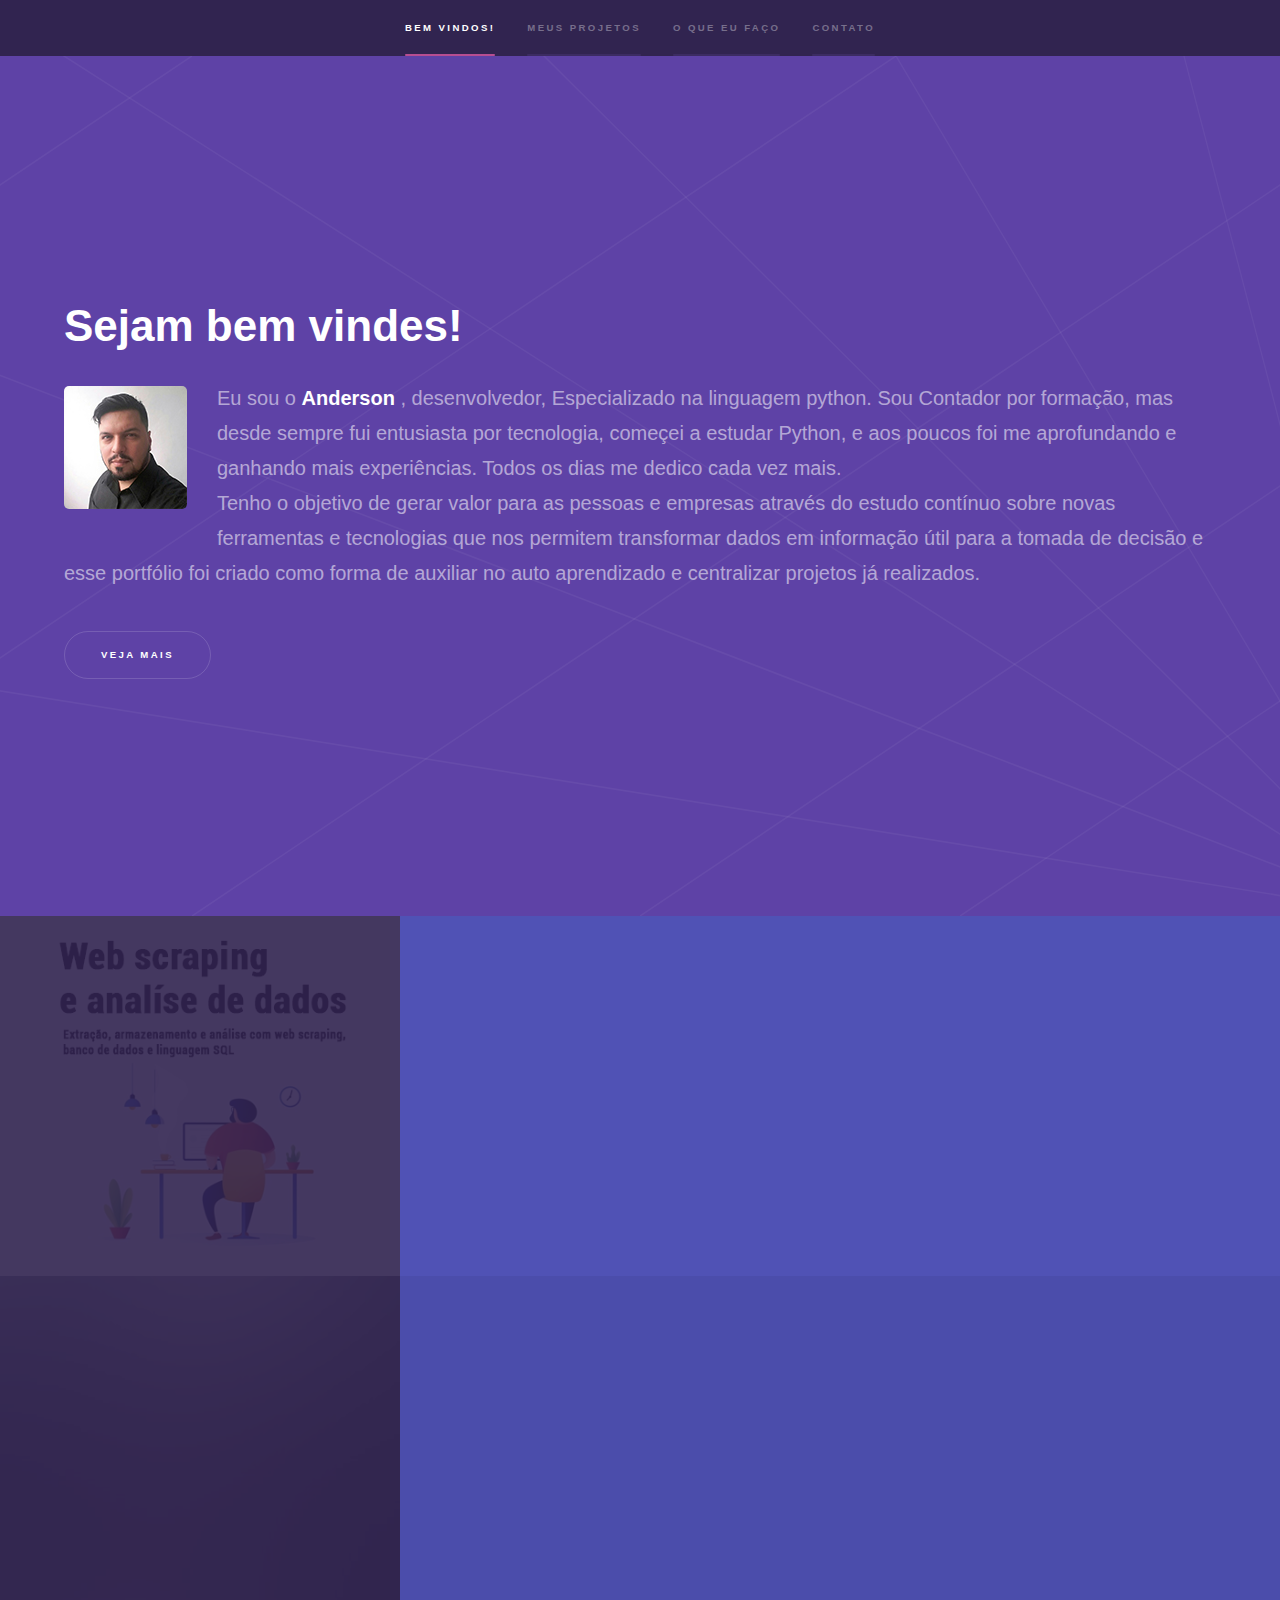
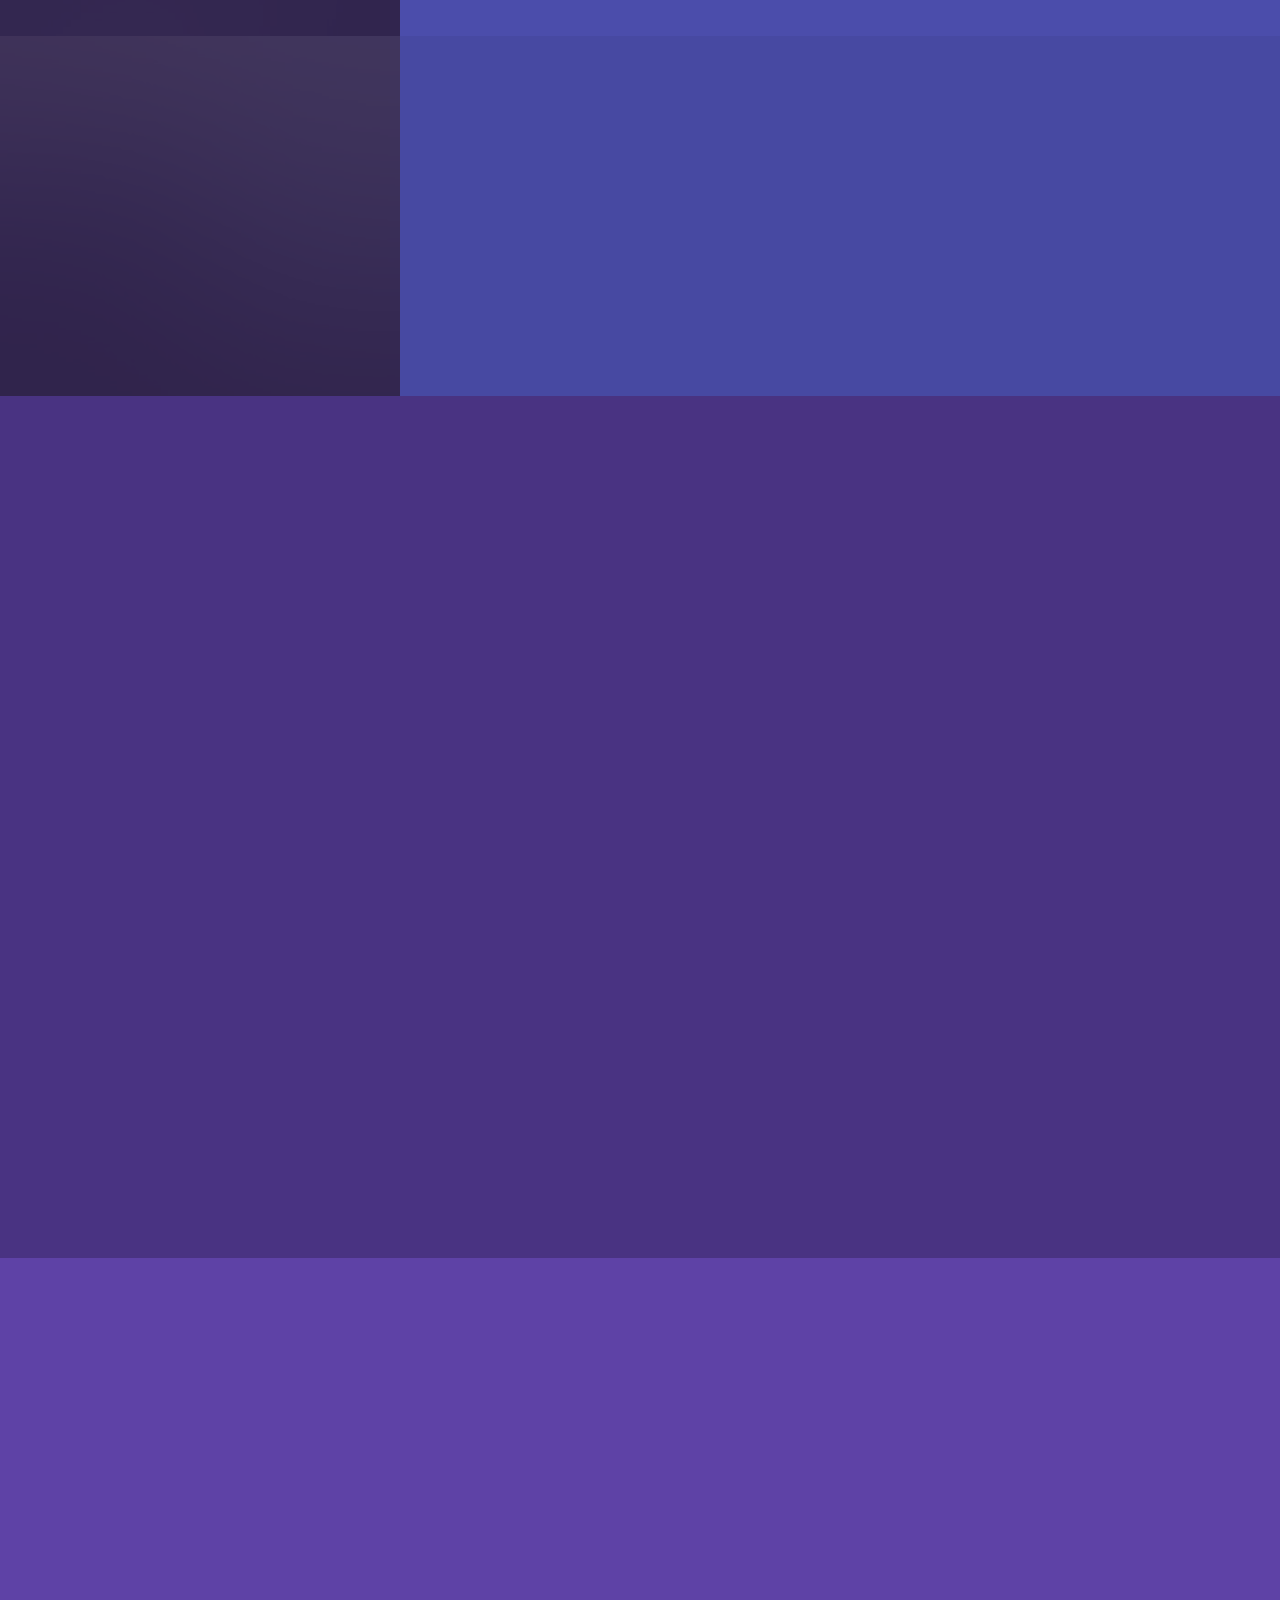
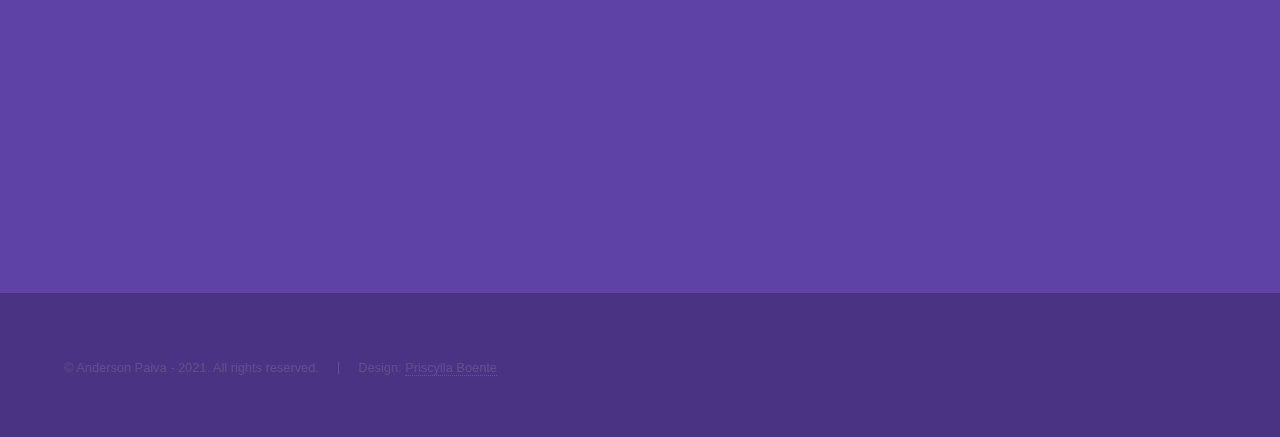
==== commit 66bd452b: "Troca de tema" ====
--- a/index.html
+++ b/index.html
@@ -4,134 +4,193 @@
 		<title>Portfolio - Anderson Paiva</title>
 		<meta charset="utf-8" />
 		<meta name="viewport" content="width=device-width, initial-scale=1, user-scalable=no" />
-
-		    <!-- Favicon  -->
-	        <link rel="shortcut icon" type="image/x-icon" href="images/favicon.png">
 		<link rel="stylesheet" href="assets/css/main.css" />
+		<noscript><link rel="stylesheet" href="assets/css/noscript.css" /></noscript>
+        <link rel="shortcut icon" type="image/x-icon" href="images/favicon.png">
 
 	</head>
 	<body class="is-preload">
 
-		<!-- Header -->
-			<header id="header">
+		<!-- Sidebar -->
+			<section id="sidebar">
 				<div class="inner">
-					<a href="https://www.linkedin.com/in/anderson-paiva/" class="image avatar"><img src="images/avatar.jpg" alt="" /></a>
-					<h1><strong>Eu sou o Anderson </strong>, desenvolvedor<br />
-					Especializado na linguagem python <br />
-					Veja alguns dos meus projetos de:<br />
-					<a href="#">Django, Data Science</a>,<br />
-					<a href="#">Visualização de dados, R, Jupyter</a>,<br />
-					<a href="#">Python, Hadoop</a>.<br />
-					</h1>
-
+					<nav>
+							<ul>
+							<li><a href="#intro">Bem vindos!</a></li>
+							<li><a href="#one">Meus projetos</a></li>
+							<li><a href="#two">O que eu faço</a></li>
+							<li><a href="#three">Contato</a></li>
+						</ul>
+					</nav>
 				</div>
-			</header>
-
-		<!-- Main -->
-			<div id="main">
+			</section>
+
+		<!-- Wrapper -->
+			<div id="wrapper">
+
+				<!-- Intro -->
+					<section id="intro" class="wrapper style1 fullscreen fade-up">
+						<div class="inner">
+							<h1>Sejam bem vindes!</h1>
+							
+								
+								<p> <img src="images/avatar.jpg" class="image left" >
+								Eu sou o <strong> Anderson </strong>, desenvolvedor, Especializado na linguagem python. Sou Contador por formação, mas desde sempre fui entusiasta por tecnologia, começei a estudar Python, e aos poucos foi me aprofundando e ganhando mais experiências. Todos os dias me dedico cada vez mais.</a><br />
+								Tenho o objetivo de gerar valor para as pessoas e empresas através do estudo contínuo sobre novas ferramentas e tecnologias que nos permitem transformar dados em informação útil para a tomada de decisão e esse portfólio foi criado como forma de auxiliar no auto aprendizado e centralizar projetos já realizados.</p>
+							
+							<ul class="actions">
+								<li><a href="#one" class="button scrolly">Veja mais</a></li>
+							</ul>
+						</div>
+					</section>
 
 				<!-- One -->
-					<section id="one">
-						<header class="major">
-							<h2>Portfólio - Desenvolvimento Python</h2>
-						</header>
-						<p>Tenho o objetivo de gerar valor para as pessoas e empresas através do estudo contínuo sobre novas ferramentas e tecnologias que nos permitem transformar dados em informação útil para a tomada de decisão e esse portfólio foi criado como forma de auxiliar no auto aprendizado e centralizar projetos já realizados.</p>
-						<ul class="actions">
-							<li><a href="https://wa.me/message/GRETVYEBR2GFO1" target="_blank" class="button icon brands fa-whatsapp">Whatsapp</a></li>
-						</ul>
+					<section id="one" class="wrapper style2 spotlights">
+						<section>
+							<a href="#" class="image"><img src="images/pic01.jpg" alt="" data-position="center center" /></a>
+							<div class="content">
+								<div class="inner">
+									<h2>Projeto - 01</h2>
+									<p>Extração, armazenamento e análise com web scraping, banco de dados e linguagem SQL</p>
+									<ul class="actions">
+										<li><a href="projeto_01.html" class="button">abrir projeto</a></li>
+									</ul>
+								</div>
+							</div>
+						</section>
+						<section>
+							<a href="#" class="image"><img src="images/pic02.jpg" alt="" data-position="top center" /></a>
+							<div class="content">
+								<div class="inner">
+									<h2>Projeto - 02</h2>
+									<p>Phasellus convallis elit id ullamcorper pulvinar. Duis aliquam turpis mauris, eu ultricies erat malesuada quis. Aliquam dapibus.</p>
+									<ul class="actions">
+										<li><a href="projeto_02.html" class="button">Abrir projeto</a></li>
+									</ul>
+								</div>
+							</div>
+						</section>
+						<section>
+							<a href="#" class="image"><img src="images/pic03.jpg" alt="" data-position="25% 25%" /></a>
+							<div class="content">
+								<div class="inner">
+									<h2>Projeto - 03</h2>
+									<p>Phasellus convallis elit id ullamcorper pulvinar. Duis aliquam turpis mauris, eu ultricies erat malesuada quis. Aliquam dapibus.</p>
+									<ul class="actions">
+										<li><a href="projeto_03.html" class="button">Abrir projeto</a></li>
+									</ul>
+								</div>
+							</div>
+						</section>
 					</section>
 
 				<!-- Two -->
-					<section id="two">
-						<h2>Projetos</h2>
-						<div class="row">
-							<article class="col-6 col-12-xsmall work-item">
-								<a href="projeto_01.html"><img src="images/thumbs/01.jpg" alt="" /></a>
-								<a href="projeto_01.html"><h3>Extração, armazenamento e análise com web scraping, banco de dados e linguagem SQL</h3></a>
-								<p>Tags: Python, SQL, Jupyter Notebook</p>
-							</article>
-							<article class="col-6 col-12-xsmall work-item">
-								<a href="projeto_01.html"><img src="images/thumbs/02.jpg" alt="" /></a>
-								<a href="projeto_01.html"><h3>Fraude de Cartão de Crédito</h3></a>
-								<p>Tags: Machine Learning, pyhton e flask.</p>
-							</article>
-							<article class="col-6 col-12-xsmall work-item">
-								<a href="projeto_01.html"><img src="images/thumbs/03.jpg" alt="" /></a>
-								<a href="projeto_01.html"><h3>Reconhecimento de dados</h3></a>
-								<p>Tags: Visualização de dados, R e Hadoop.</p>
-							</article>
-							<article class="col-6 col-12-xsmall work-item">
-								<a href="projeto_01.html"><img src="images/thumbs/04.jpg" alt="" /></a>
-								<a href="projeto_01.html"><h3>Reconhecimento facial para máscaras</h3></a>
-								<p>Tags: Machine Learning, pyhton.</p>
-							</article>
-							<article class="col-6 col-12-xsmall work-item">
-								<a href="projeto_01.html"><img src="images/thumbs/05.jpg" alt="" /></a>
-								<a href="projeto_01.html"><h3>Limpeza de dados - Empresa: Gov.Br</h3></a>
-								<p>Tag:Python</p>
-							</article>
-							<article class="col-6 col-12-xsmall work-item">
-								<a href="projeto_01.html"><img src="images/thumbs/06.jpg" alt="" /></a>
-								<a href="projeto_01.html"><h3>Desenvolvimento de Painel Administrativo</h3></a>
-								<p>Tag: Django</p>
-							</article>
+					<section id="two" class="wrapper style3 fade-up">
+						<div class="inner">
+							<h2>O que eu faço</h2>
+							<p>Phasellus convallis elit id ullamcorper pulvinar. Duis aliquam turpis mauris, eu ultricies erat malesuada quis. Aliquam dapibus, lacus eget hendrerit bibendum, urna est aliquam sem, sit amet imperdiet est velit quis lorem.</p>
+							<div class="features">
+								<section>
+									<span class="icon solid major fa-code"></span>
+									<h3>Python</h3>
+									<p>Phasellus convallis elit id ullam corper amet et pulvinar. Duis aliquam turpis mauris, sed ultricies erat dapibus.</p>
+								</section>
+								<section>
+									<span class="icon solid major fa-desktop"></span>
+									<h3>Django</h3>
+									<p>Phasellus convallis elit id ullam corper amet et pulvinar. Duis aliquam turpis mauris, sed ultricies erat dapibus.</p>
+								</section>
+								<section>
+									<span class="icon solid major fa-cog"></span>
+									<h3>Spark e Hadoop</h3>
+									<p>Phasellus convallis elit id ullam corper amet et pulvinar. Duis aliquam turpis mauris, sed ultricies erat dapibus.</p>
+								</section>
+								<section>
+									<span class="icon solid major fa-link"></span>
+									<h3>Web Scraping</h3>
+									<p>Phasellus convallis elit id ullam corper amet et pulvinar. Duis aliquam turpis mauris, sed ultricies erat dapibus.</p>
+								</section>
+								<section>
+									<span class="icon solid major fa-chart-bar"></span>
+									<h3>Analise e visualização de dados</h3>
+									<p>Phasellus convallis elit id ullam corper amet et pulvinar. Duis aliquam turpis mauris, sed ultricies erat dapibus.</p>
+								</section>
+								<section>
+									<span class="icon major fa-gem"></span>
+									<h3>Sistemas Web</h3>
+									<p>Python, Django, Javascript, CSS, html5 </p>
+								</section>
+							</div>
 						</div>
-						<ul class="actions">
-							<li><a href="#" class="button">Mais Projetos</a></li>
-						</ul>
 					</section>
 
 				<!-- Three -->
-					<section id="three">
-						<h2>Contato</h2>
-						<p>Accumsan orci faucibus id eu lorem semper nunc nisi lorem vulputate lorem neque lorem ipsum dolor.</p>
-						<div class="row">
-							<div class="col-8 col-12-small">
-								<form method="post" action="#">
-									<div class="row gtr-uniform gtr-50">
-										<div class="col-6 col-12-xsmall"><input type="text" name="name" id="name" placeholder="Nome" /></div>
-										<div class="col-6 col-12-xsmall"><input type="email" name="email" id="email" placeholder="Email" /></div>
-										<div class="col-12"><textarea name="message" id="message" placeholder="Mensagem" rows="4"></textarea></div>
-									</div>
-								</form>
-								<ul class="actions">
-									<li><input type="submit" value="Enviar mensagem" /></li>
-								</ul>
-							</div>
-							<div class="col-4 col-12-small">
-								<ul class="labeled-icons">
-									<li>
-										<h3 class="icon solid fa-mobile-alt"><span class="label">Contato:</span></h3>
-										21 98057-6823
-									</li>
-									<li>
-										<h3 class="icon solid fa-envelope"><span class="label">Email</span></h3>
-										<a href="#">and3rsonpaiva@gmail.com</a>
-									</li>
-								</ul>
+					<section id="three" class="wrapper style1 fade-up">
+						<div class="inner">
+							<h2>Contato</h2>
+							<p>Caso tenha se interessado pelo meu trabalho, me envie uma mensagem e manteremos contato para tirarmos, juntos, o seu projeto do papel.</p>
+							<div class="split style1">
+								<section>
+									<form method="post" action="#">
+										<div class="fields">
+											<div class="field half">
+												<label for="name">Nome</label>
+												<input type="text" name="name" id="name" />
+											</div>
+											<div class="field half">
+												<label for="email">Email</label>
+												<input type="text" name="email" id="email" />
+											</div>
+											<div class="field">
+												<label for="message">Mensagem</label>
+												<textarea name="message" id="message" rows="5"></textarea>
+											</div>
+										</div>
+										<ul class="actions">
+											<li><a href="" class="button submit">Enviar mensagem</a></li>
+										</ul>
+									</form>
+								</section>
+								<section>
+									<ul class="contact">
+											<li>
+											<h3>Email</h3>
+											<a href="mailto:and3rsonpaiva@gmail.com">and3rsonpaiva@gmail.com</a>
+										</li>
+										<li>
+											<h3>Telefone</h3>
+											<span>21 98057-6823</span>
+										</li>
+										<li>
+											<h3>Social</h3>
+											<ul class="icons">
+												<li><a href="https://twitter.com/And3rson_Paiva" class="icon brands fa-twitter"><span class="label">Twitter</span></a></li>
+												<li><a href="#" class="icon brands fa-github"><span class="label">GitHub</span></a></li>
+												<li><a href="https://www.instagram.com/in/anderson-paiva/" class="icon brands fa-instagram"><span class="label">Instagram</span></a></li>
+												<li><a href="https://www.linkedin.com/in/anderson-paiva/" class="icon brands fa-linkedin-in"><span class="label">LinkedIn</span></a></li>
+											</ul>
+										</li>
+									</ul>
+								</section>
 							</div>
 						</div>
 					</section>
 
-				<!-- Four -->
+			</div>
+
 		<!-- Footer -->
-			<footer id="footer">
+			<footer id="footer" class="wrapper style1-alt">
 				<div class="inner">
-					<ul class="icons">
-						<li><a href="https://twitter.com/And3rson_Paiva" class="icon brands fa-twitter"><span class="label">Twitter</span></a></li>
-						<li><a href="https://github.com/And3rson-Paiva/" class="icon brands fa-github"><span class="label">Github</span></a></li>
-						<li><a href="https://www.linkedin.com/in/anderson-paiva/" class="icon brands fa-linkedin"><span class="label">Linkedin</span></a></li>
-						<li><a href="mailto:and3rsonpaiva@gmail.com" class="icon solid fa-envelope"><span class="label">Email</span></a></li>
-					</ul>
-					<ul class="copyright">
-					<li>Design: <a href="www.priscyllaboente.com.br">Priscylla Boente</a></li>
+					<ul class="menu">
+						<li>&copy; Anderson Paiva - 2021. All rights reserved.</li><li>Design: <a href="http://priscyllaboente.com">Priscylla Boente</a></li>
 					</ul>
 				</div>
 			</footer>
 
 		<!-- Scripts -->
 			<script src="assets/js/jquery.min.js"></script>
-			<script src="assets/js/jquery.poptrox.min.js"></script>
+			<script src="assets/js/jquery.scrollex.min.js"></script>
+			<script src="assets/js/jquery.scrolly.min.js"></script>
 			<script src="assets/js/browser.min.js"></script>
 			<script src="assets/js/breakpoints.min.js"></script>
 			<script src="assets/js/util.js"></script>
--- a/assets/css/main.css
+++ b/assets/css/main.css
@@ -1,5 +1,5 @@
-@import url("fontawesome-all.min.css");
-@import url("https://fonts.googleapis.com/css?family=Source+Sans+Pro:400,400italic");
+@import url(fontawesome-all.min.css);
+
 
 html, body, div, span, applet, object,
 iframe, h1, h2, h3, h4, h5, h6, p, blockquote,
@@ -68,6 +68,22 @@
 
 /* Basic */
 
+	@-ms-viewport {
+		width: device-width;
+	}
+
+	body {
+		-ms-overflow-style: scrollbar;
+	}
+
+	@media screen and (max-width: 480px) {
+
+		html, body {
+			min-width: 320px;
+		}
+
+	}
+
 	html {
 		box-sizing: border-box;
 	}
@@ -77,7 +93,7 @@
 	}
 
 	body {
-		background: #fff;
+		background: #312450;
 	}
 
 		body.is-preload *, body.is-preload *:before, body.is-preload *:after {
@@ -91,33 +107,58 @@
 			transition: none !important;
 		}
 
+/* Type */
+
 	body, input, select, textarea {
-		color: #a2a2a2;
-		font-family: "Source Sans Pro", Helvetica, sans-serif;
-		font-size: 16pt;
-		font-weight: 400;
-		line-height: 1.75em;
-	}
+		color: rgba(255, 255, 255, 0.55);
+		font-family: Arial, Helvetica, sans-serif;
+		font-size: 16.5pt;
+		font-weight: normal;
+		line-height: 1.75;
+	}
+
+		@media screen and (max-width: 1680px) {
+
+			body, input, select, textarea {
+				font-size: 13pt;
+			}
+
+		}
+
+		@media screen and (max-width: 1280px) {
+
+			body, input, select, textarea {
+				font-size: 12pt;
+			}
+
+		}
+
+		@media screen and (max-width: 360px) {
+
+			body, input, select, textarea {
+				font-size: 11pt;
+			}
+
+		}
 
 	a {
-		-moz-transition: color 0.2s ease-in-out, border-color 0.2s ease-in-out;
-		-webkit-transition: color 0.2s ease-in-out, border-color 0.2s ease-in-out;
-		-ms-transition: color 0.2s ease-in-out, border-color 0.2s ease-in-out;
-		transition: color 0.2s ease-in-out, border-color 0.2s ease-in-out;
-		border-bottom: dotted 1px;
-		color: #49bf9d;
+		-moz-transition: color 0.2s ease, border-bottom-color 0.2s ease;
+		-webkit-transition: color 0.2s ease, border-bottom-color 0.2s ease;
+		-ms-transition: color 0.2s ease, border-bottom-color 0.2s ease;
+		transition: color 0.2s ease, border-bottom-color 0.2s ease;
+		border-bottom: dotted 1px rgba(255, 255, 255, 0.35);
+		color: inherit;
 		text-decoration: none;
 	}
 
 		a:hover {
 			border-bottom-color: transparent;
-			color: #49bf9d !important;
-			text-decoration: none;
+			color: #ffffff;
 		}
 
 	strong, b {
-		color: #787878;
-		font-weight: 400;
+		color: #ffffff;
+		font-weight: bold;
 	}
 
 	em, i {
@@ -129,10 +170,10 @@
 	}
 
 	h1, h2, h3, h4, h5, h6 {
-		color: #787878;
-		font-weight: 400;
-		line-height: 1em;
-		margin: 0 0 1em 0;
+		color: #ffffff;
+		font-weight: bold;
+		line-height: 1.5;
+		margin: 0 0 0.5em 0;
 	}
 
 		h1 a, h2 a, h3 a, h4 a, h5 a, h6 a {
@@ -141,33 +182,79 @@
 		}
 
 	h1 {
-		font-size: 2em;
-		line-height: 1.5em;
-	}
+		font-size: 2.75em;
+	}
+
+		h1.major {
+			margin: 0 0 1.3em 0;
+			position: relative;
+			padding-bottom: 0.35em;
+		}
+
+			h1.major:after {
+				background-image: -moz-linear-gradient(to right, #5e42a6, #b74e91);
+				background-image: -webkit-linear-gradient(to right, #5e42a6, #b74e91);
+				background-image: -ms-linear-gradient(to right, #5e42a6, #b74e91);
+				background-image: linear-gradient(to right, #5e42a6, #b74e91);
+				-moz-transition: max-width 0.2s ease;
+				-webkit-transition: max-width 0.2s ease;
+				-ms-transition: max-width 0.2s ease;
+				transition: max-width 0.2s ease;
+				border-radius: 0.2em;
+				bottom: 0;
+				content: '';
+				height: 0.05em;
+				position: absolute;
+				right: 0;
+				width: 100%;
+			}
 
 	h2 {
-		font-size: 1.5em;
-		line-height: 1.5em;
+		font-size: 1.75em;
 	}
 
 	h3 {
-		font-size: 1.25em;
-		line-height: 1.5em;
+		font-size: 1.1em;
 	}
 
 	h4 {
-		font-size: 1.1em;
-		line-height: 1.5em;
+		font-size: 1em;
 	}
 
 	h5 {
-		font-size: 0.9em;
-		line-height: 1.5em;
+		font-size: 0.8em;
 	}
 
 	h6 {
-		font-size: 0.7em;
-		line-height: 1.5em;
+		font-size: 0.6em;
+	}
+
+	@media screen and (max-width: 736px) {
+
+		h1 {
+			font-size: 2em;
+		}
+
+		h2 {
+			font-size: 1.25em;
+		}
+
+		h3 {
+			font-size: 1em;
+		}
+
+		h4 {
+			font-size: 0.8em;
+		}
+
+		h5 {
+			font-size: 0.6em;
+		}
+
+		h6 {
+			font-size: 0.6em;
+		}
+
 	}
 
 	sub {
@@ -182,27 +269,17 @@
 		top: -0.5em;
 	}
 
-	hr {
-		border: 0;
-		border-bottom: solid 2px #efefef;
-		margin: 2em 0;
-	}
-
-		hr.major {
-			margin: 3em 0;
-		}
-
 	blockquote {
-		border-left: solid 6px #efefef;
+		border-left: solid 4px rgba(255, 255, 255, 0.15);
 		font-style: italic;
 		margin: 0 0 2em 0;
-		padding: 0.5em 0 0.5em 1.5em;
+		padding: 0.5em 0 0.5em 2em;
 	}
 
 	code {
-		background: #f7f7f7;
-		border-radius: 0.35em;
-		border: solid 2px #efefef;
+		background: rgba(255, 255, 255, 0.05);
+		border-radius: 0.25em;
+		border: solid 1px rgba(255, 255, 255, 0.15);
 		font-family: "Courier New", monospace;
 		font-size: 0.9em;
 		margin: 0 0.25em;
@@ -223,6 +300,16 @@
 			overflow-x: auto;
 		}
 
+	hr {
+		border: 0;
+		border-bottom: solid 1px rgba(255, 255, 255, 0.15);
+		margin: 2em 0;
+	}
+
+		hr.major {
+			margin: 3em 0;
+		}
+
 	.align-left {
 		text-align: left;
 	}
@@ -234,115 +321,6 @@
 	.align-right {
 		text-align: right;
 	}
-
-/* Container */
-
-	.container {
-		margin: 0 auto;
-		max-width: calc(100% - 4em);
-		width: 100%;
-	}
-
-		.container.xsmall {
-			width: 25%;
-		}
-
-		.container.small {
-			width: 50%;
-		}
-
-		.container.medium {
-			width: 75%;
-		}
-
-		.container.large {
-			width: 125%;
-		}
-
-		.container.xlarge {
-			width: 150%;
-		}
-
-		.container.max {
-			width: 100%;
-		}
-
-		@media screen and (max-width: 980px) {
-
-			.container {
-				width: 100% !important;
-				max-width: 100% !important;
-			}
-
-		}
-
-		@media screen and (max-width: 480px) {
-
-			.container {
-				max-width: calc(100% - 3em);
-			}
-
-		}
-/* BREAD */
-
-.bradcam_overlay {
-  position: relative;
-  z-index: 0;
-}
-
-.bradcam_overlay::before {
-  position: absolute;
-  content: "";
-  background: -moz-linear-gradient(left, #5db2ff 0%, #65b4f9 24%, rgba(124, 185, 233, 0) 96%, rgba(125, 185, 232, 0) 100%);
-  /* FF3.6-15 */
-  background: -webkit-linear-gradient(left, #5db2ff 0%, #65b4f9 24%, rgba(124, 185, 233, 0) 96%, rgba(125, 185, 232, 0) 100%);
-  /* Chrome10-25,Safari5.1-6 */
-  background: linear-gradient(to right, #5db2ff 0%, #65b4f9 24%, rgba(124, 185, 233, 0) 96%, rgba(125, 185, 232, 0) 100%);
-  /* W3C, IE10+, FF16+, Chrome26+, Opera12+, Safari7+ */
-  filter: progid:DXImageTransform.Microsoft.gradient( startColorstr='#5db2ff', endColorstr='#007db9e8',GradientType=1 );
-  /* IE6-9 */
-  top: 0;
-  left: 0;
-  width: 100%;
-  height: 100%;
-  z-index: -1;
-  opacity: 1;
-}
-
-ul.breadcrumb {
-  padding: 10px 16px;
-  list-style: none;
-  background: transparent;
-  display: flex;
-flex-direction: row;
-justify-content: center;
-align-items: center
-  
-}
-
-ul.breadcrumb li {
-  display: inline;
-  font-size: 18px;
-}
-
-
-ul.breadcrumb li+li:before {
-  padding: 8px;
-  color: #0000;
-}
-
-ul.breadcrumb li a {
-  color: #49bf9d;
-  text-decoration: none;
-}
-
-ul.breadcrumb li a:hover {
-  color: #49bf9d;
-  text-decoration: underline;
-}
-
-
-
 
 /* Row */
 
@@ -504,90 +482,90 @@
 
 		.row.gtr-25 {
 			margin-top: 0;
-			margin-left: -0.625em;
+			margin-left: -0.375em;
 		}
 
 			.row.gtr-25 > * {
-				padding: 0 0 0 0.625em;
+				padding: 0 0 0 0.375em;
 			}
 
 			.row.gtr-25.gtr-uniform {
-				margin-top: -0.625em;
+				margin-top: -0.375em;
 			}
 
 				.row.gtr-25.gtr-uniform > * {
-					padding-top: 0.625em;
+					padding-top: 0.375em;
 				}
 
 		.row.gtr-50 {
 			margin-top: 0;
-			margin-left: -1.25em;
+			margin-left: -0.75em;
 		}
 
 			.row.gtr-50 > * {
-				padding: 0 0 0 1.25em;
+				padding: 0 0 0 0.75em;
 			}
 
 			.row.gtr-50.gtr-uniform {
-				margin-top: -1.25em;
+				margin-top: -0.75em;
 			}
 
 				.row.gtr-50.gtr-uniform > * {
-					padding-top: 1.25em;
+					padding-top: 0.75em;
 				}
 
 		.row {
 			margin-top: 0;
-			margin-left: -2.5em;
+			margin-left: -1.5em;
 		}
 
 			.row > * {
-				padding: 0 0 0 2.5em;
+				padding: 0 0 0 1.5em;
 			}
 
 			.row.gtr-uniform {
-				margin-top: -2.5em;
+				margin-top: -1.5em;
 			}
 
 				.row.gtr-uniform > * {
-					padding-top: 2.5em;
+					padding-top: 1.5em;
 				}
 
 		.row.gtr-150 {
 			margin-top: 0;
-			margin-left: -3.75em;
+			margin-left: -2.25em;
 		}
 
 			.row.gtr-150 > * {
-				padding: 0 0 0 3.75em;
+				padding: 0 0 0 2.25em;
 			}
 
 			.row.gtr-150.gtr-uniform {
-				margin-top: -3.75em;
+				margin-top: -2.25em;
 			}
 
 				.row.gtr-150.gtr-uniform > * {
-					padding-top: 3.75em;
+					padding-top: 2.25em;
 				}
 
 		.row.gtr-200 {
 			margin-top: 0;
-			margin-left: -5em;
+			margin-left: -3em;
 		}
 
 			.row.gtr-200 > * {
-				padding: 0 0 0 5em;
+				padding: 0 0 0 3em;
 			}
 
 			.row.gtr-200.gtr-uniform {
-				margin-top: -5em;
+				margin-top: -3em;
 			}
 
 				.row.gtr-200.gtr-uniform > * {
-					padding-top: 5em;
-				}
-
-		@media screen and (max-width: 1800px) {
+					padding-top: 3em;
+				}
+
+		@media screen and (max-width: 1680px) {
 
 			.row {
 				display: flex;
@@ -747,87 +725,87 @@
 
 				.row.gtr-25 {
 					margin-top: 0;
-					margin-left: -0.625em;
+					margin-left: -0.375em;
 				}
 
 					.row.gtr-25 > * {
-						padding: 0 0 0 0.625em;
+						padding: 0 0 0 0.375em;
 					}
 
 					.row.gtr-25.gtr-uniform {
-						margin-top: -0.625em;
+						margin-top: -0.375em;
 					}
 
 						.row.gtr-25.gtr-uniform > * {
-							padding-top: 0.625em;
+							padding-top: 0.375em;
 						}
 
 				.row.gtr-50 {
 					margin-top: 0;
-					margin-left: -1.25em;
+					margin-left: -0.75em;
 				}
 
 					.row.gtr-50 > * {
-						padding: 0 0 0 1.25em;
+						padding: 0 0 0 0.75em;
 					}
 
 					.row.gtr-50.gtr-uniform {
-						margin-top: -1.25em;
+						margin-top: -0.75em;
 					}
 
 						.row.gtr-50.gtr-uniform > * {
-							padding-top: 1.25em;
+							padding-top: 0.75em;
 						}
 
 				.row {
 					margin-top: 0;
-					margin-left: -2.5em;
+					margin-left: -1.5em;
 				}
 
 					.row > * {
-						padding: 0 0 0 2.5em;
+						padding: 0 0 0 1.5em;
 					}
 
 					.row.gtr-uniform {
-						margin-top: -2.5em;
+						margin-top: -1.5em;
 					}
 
 						.row.gtr-uniform > * {
-							padding-top: 2.5em;
+							padding-top: 1.5em;
 						}
 
 				.row.gtr-150 {
 					margin-top: 0;
-					margin-left: -3.75em;
+					margin-left: -2.25em;
 				}
 
 					.row.gtr-150 > * {
-						padding: 0 0 0 3.75em;
+						padding: 0 0 0 2.25em;
 					}
 
 					.row.gtr-150.gtr-uniform {
-						margin-top: -3.75em;
+						margin-top: -2.25em;
 					}
 
 						.row.gtr-150.gtr-uniform > * {
-							padding-top: 3.75em;
+							padding-top: 2.25em;
 						}
 
 				.row.gtr-200 {
 					margin-top: 0;
-					margin-left: -5em;
+					margin-left: -3em;
 				}
 
 					.row.gtr-200 > * {
-						padding: 0 0 0 5em;
+						padding: 0 0 0 3em;
 					}
 
 					.row.gtr-200.gtr-uniform {
-						margin-top: -5em;
+						margin-top: -3em;
 					}
 
 						.row.gtr-200.gtr-uniform > * {
-							padding-top: 5em;
+							padding-top: 3em;
 						}
 
 		}
@@ -992,87 +970,87 @@
 
 				.row.gtr-25 {
 					margin-top: 0;
-					margin-left: -0.5em;
+					margin-left: -0.375em;
 				}
 
 					.row.gtr-25 > * {
-						padding: 0 0 0 0.5em;
+						padding: 0 0 0 0.375em;
 					}
 
 					.row.gtr-25.gtr-uniform {
-						margin-top: -0.5em;
+						margin-top: -0.375em;
 					}
 
 						.row.gtr-25.gtr-uniform > * {
-							padding-top: 0.5em;
+							padding-top: 0.375em;
 						}
 
 				.row.gtr-50 {
 					margin-top: 0;
-					margin-left: -1em;
+					margin-left: -0.75em;
 				}
 
 					.row.gtr-50 > * {
-						padding: 0 0 0 1em;
+						padding: 0 0 0 0.75em;
 					}
 
 					.row.gtr-50.gtr-uniform {
-						margin-top: -1em;
+						margin-top: -0.75em;
 					}
 
 						.row.gtr-50.gtr-uniform > * {
-							padding-top: 1em;
+							padding-top: 0.75em;
 						}
 
 				.row {
 					margin-top: 0;
-					margin-left: -2em;
+					margin-left: -1.5em;
 				}
 
 					.row > * {
-						padding: 0 0 0 2em;
+						padding: 0 0 0 1.5em;
 					}
 
 					.row.gtr-uniform {
-						margin-top: -2em;
+						margin-top: -1.5em;
 					}
 
 						.row.gtr-uniform > * {
-							padding-top: 2em;
+							padding-top: 1.5em;
 						}
 
 				.row.gtr-150 {
 					margin-top: 0;
-					margin-left: -3em;
+					margin-left: -2.25em;
 				}
 
 					.row.gtr-150 > * {
-						padding: 0 0 0 3em;
+						padding: 0 0 0 2.25em;
 					}
 
 					.row.gtr-150.gtr-uniform {
-						margin-top: -3em;
+						margin-top: -2.25em;
 					}
 
 						.row.gtr-150.gtr-uniform > * {
-							padding-top: 3em;
+							padding-top: 2.25em;
 						}
 
 				.row.gtr-200 {
 					margin-top: 0;
-					margin-left: -4em;
+					margin-left: -3em;
 				}
 
 					.row.gtr-200 > * {
-						padding: 0 0 0 4em;
+						padding: 0 0 0 3em;
 					}
 
 					.row.gtr-200.gtr-uniform {
-						margin-top: -4em;
+						margin-top: -3em;
 					}
 
 						.row.gtr-200.gtr-uniform > * {
-							padding-top: 4em;
+							padding-top: 3em;
 						}
 
 		}
@@ -1237,87 +1215,87 @@
 
 				.row.gtr-25 {
 					margin-top: 0;
-					margin-left: -0.5em;
+					margin-left: -0.375em;
 				}
 
 					.row.gtr-25 > * {
-						padding: 0 0 0 0.5em;
+						padding: 0 0 0 0.375em;
 					}
 
 					.row.gtr-25.gtr-uniform {
-						margin-top: -0.5em;
+						margin-top: -0.375em;
 					}
 
 						.row.gtr-25.gtr-uniform > * {
-							padding-top: 0.5em;
+							padding-top: 0.375em;
 						}
 
 				.row.gtr-50 {
 					margin-top: 0;
-					margin-left: -1em;
+					margin-left: -0.75em;
 				}
 
 					.row.gtr-50 > * {
-						padding: 0 0 0 1em;
+						padding: 0 0 0 0.75em;
 					}
 
 					.row.gtr-50.gtr-uniform {
-						margin-top: -1em;
+						margin-top: -0.75em;
 					}
 
 						.row.gtr-50.gtr-uniform > * {
-							padding-top: 1em;
+							padding-top: 0.75em;
 						}
 
 				.row {
 					margin-top: 0;
-					margin-left: -2em;
+					margin-left: -1.5em;
 				}
 
 					.row > * {
-						padding: 0 0 0 2em;
+						padding: 0 0 0 1.5em;
 					}
 
 					.row.gtr-uniform {
-						margin-top: -2em;
+						margin-top: -1.5em;
 					}
 
 						.row.gtr-uniform > * {
-							padding-top: 2em;
+							padding-top: 1.5em;
 						}
 
 				.row.gtr-150 {
 					margin-top: 0;
-					margin-left: -3em;
+					margin-left: -2.25em;
 				}
 
 					.row.gtr-150 > * {
-						padding: 0 0 0 3em;
+						padding: 0 0 0 2.25em;
 					}
 
 					.row.gtr-150.gtr-uniform {
-						margin-top: -3em;
+						margin-top: -2.25em;
 					}
 
 						.row.gtr-150.gtr-uniform > * {
-							padding-top: 3em;
+							padding-top: 2.25em;
 						}
 
 				.row.gtr-200 {
 					margin-top: 0;
-					margin-left: -4em;
+					margin-left: -3em;
 				}
 
 					.row.gtr-200 > * {
-						padding: 0 0 0 4em;
+						padding: 0 0 0 3em;
 					}
 
 					.row.gtr-200.gtr-uniform {
-						margin-top: -4em;
+						margin-top: -3em;
 					}
 
 						.row.gtr-200.gtr-uniform > * {
-							padding-top: 4em;
+							padding-top: 3em;
 						}
 
 		}
@@ -1812,41 +1790,430 @@
 
 		}
 
-/* Section/Article */
-
-	section.special, article.special {
+/* Box */
+
+	.box {
+		border-radius: 0.25em;
+		border: solid 1px rgba(255, 255, 255, 0.15);
+		margin-bottom: 2em;
+		padding: 1.5em;
+	}
+
+		.box > :last-child,
+		.box > :last-child > :last-child,
+		.box > :last-child > :last-child > :last-child {
+			margin-bottom: 0;
+		}
+
+		.box.alt {
+			border: 0;
+			border-radius: 0;
+			padding: 0;
+		}
+
+/* Button */
+
+	input[type="submit"],
+	input[type="reset"],
+	input[type="button"],
+	button,
+	.button {
+		-moz-appearance: none;
+		-webkit-appearance: none;
+		-ms-appearance: none;
+		appearance: none;
+		-moz-transition: border-color 0.2s ease;
+		-webkit-transition: border-color 0.2s ease;
+		-ms-transition: border-color 0.2s ease;
+		transition: border-color 0.2s ease;
+		background-color: transparent;
+		border: solid 1px !important;
+		border-color: rgba(255, 255, 255, 0.15) !important;
+		border-radius: 3em;
+		color: #ffffff !important;
+		cursor: pointer;
+		display: inline-block;
+		font-size: 0.6em;
+		font-weight: bold;
+		height: calc(4.75em + 2px);
+		letter-spacing: 0.25em;
+		line-height: 4.75em;
+		outline: 0;
+		padding: 0 3.75em;
+		position: relative;
 		text-align: center;
-	}
-
-	header p {
-		color: #b2b2b2;
-		position: relative;
-		margin: 0 0 1.5em 0;
-	}
-
-	header h2 + p {
-		font-size: 1.25em;
-		margin-top: -1em;
-		line-height: 1.5em;
-	}
-
-	header h3 + p {
-		font-size: 1.1em;
-		margin-top: -0.8em;
-		line-height: 1.5em;
-	}
-
-	header h4 + p,
-	header h5 + p,
-	header h6 + p {
-		font-size: 0.9em;
-		margin-top: -0.6em;
-		line-height: 1.5em;
-	}
-
-	header.major h2 {
-		font-size: 2em;
-	}
+		text-decoration: none;
+		text-transform: uppercase;
+		white-space: nowrap;
+	}
+
+		input[type="submit"]:after,
+		input[type="reset"]:after,
+		input[type="button"]:after,
+		button:after,
+		.button:after {
+			-moz-transform: scale(0.25);
+			-webkit-transform: scale(0.25);
+			-ms-transform: scale(0.25);
+			transform: scale(0.25);
+			pointer-events: none;
+			-moz-transition: opacity 0.2s ease, -moz-transform 0.2s ease;
+			-webkit-transition: opacity 0.2s ease, -webkit-transform 0.2s ease;
+			-ms-transition: opacity 0.2s ease, -ms-transform 0.2s ease;
+			transition: opacity 0.2s ease, transform 0.2s ease;
+			background: #ffffff;
+			border-radius: 3em;
+			content: '';
+			height: 100%;
+			left: 0;
+			opacity: 0;
+			position: absolute;
+			top: 0;
+			width: 100%;
+		}
+
+		input[type="submit"].icon:before,
+		input[type="reset"].icon:before,
+		input[type="button"].icon:before,
+		button.icon:before,
+		.button.icon:before {
+			margin-right: 0.75em;
+		}
+
+		input[type="submit"].fit,
+		input[type="reset"].fit,
+		input[type="button"].fit,
+		button.fit,
+		.button.fit {
+			width: 100%;
+		}
+
+		input[type="submit"].small,
+		input[type="reset"].small,
+		input[type="button"].small,
+		button.small,
+		.button.small {
+			font-size: 0.4em;
+		}
+
+		input[type="submit"].large,
+		input[type="reset"].large,
+		input[type="button"].large,
+		button.large,
+		.button.large {
+			font-size: 0.8em;
+		}
+
+		input[type="submit"].primary,
+		input[type="reset"].primary,
+		input[type="button"].primary,
+		button.primary,
+		.button.primary {
+			background-color: #ffffff;
+			color: #312450 !important;
+		}
+
+			input[type="submit"].primary:after,
+			input[type="reset"].primary:after,
+			input[type="button"].primary:after,
+			button.primary:after,
+			.button.primary:after {
+				display: none;
+			}
+
+		input[type="submit"].disabled, input[type="submit"]:disabled,
+		input[type="reset"].disabled,
+		input[type="reset"]:disabled,
+		input[type="button"].disabled,
+		input[type="button"]:disabled,
+		button.disabled,
+		button:disabled,
+		.button.disabled,
+		.button:disabled {
+			cursor: default;
+			opacity: 0.5;
+			pointer-events: none;
+		}
+
+		input[type="submit"]:hover,
+		input[type="reset"]:hover,
+		input[type="button"]:hover,
+		button:hover,
+		.button:hover {
+			border-color: rgba(255, 255, 255, 0.55) !important;
+		}
+
+			input[type="submit"]:hover:after,
+			input[type="reset"]:hover:after,
+			input[type="button"]:hover:after,
+			button:hover:after,
+			.button:hover:after {
+				opacity: 0.05;
+				-moz-transform: scale(1);
+				-webkit-transform: scale(1);
+				-ms-transform: scale(1);
+				transform: scale(1);
+			}
+
+			input[type="submit"]:hover:active,
+			input[type="reset"]:hover:active,
+			input[type="button"]:hover:active,
+			button:hover:active,
+			.button:hover:active {
+				border-color: #ffffff !important;
+			}
+
+				input[type="submit"]:hover:active:after,
+				input[type="reset"]:hover:active:after,
+				input[type="button"]:hover:active:after,
+				button:hover:active:after,
+				.button:hover:active:after {
+					opacity: 0.1;
+				}
+
+/* Features */
+
+	.features {
+		display: -moz-flex;
+		display: -webkit-flex;
+		display: -ms-flex;
+		display: flex;
+		-moz-flex-wrap: wrap;
+		-webkit-flex-wrap: wrap;
+		-ms-flex-wrap: wrap;
+		flex-wrap: wrap;
+		border-radius: 0.25em;
+		border: solid 1px rgba(255, 255, 255, 0.15);
+		background: rgba(255, 255, 255, 0.05);
+		margin: 0 0 2em 0;
+	}
+
+		.features section {
+			padding: 3.5em 3em 1em 7em ;
+			width: 50%;
+			border-top: solid 1px rgba(255, 255, 255, 0.15);
+			position: relative;
+		}
+
+			.features section:nth-child(-n + 2) {
+				border-top-width: 0;
+			}
+
+			.features section:nth-child(2n) {
+				border-left: solid 1px rgba(255, 255, 255, 0.15);
+			}
+
+			.features section .icon {
+				-moz-transition: opacity 0.5s ease, -moz-transform 0.5s ease;
+				-webkit-transition: opacity 0.5s ease, -webkit-transform 0.5s ease;
+				-ms-transition: opacity 0.5s ease, -ms-transform 0.5s ease;
+				transition: opacity 0.5s ease, transform 0.5s ease;
+				-moz-transition-delay: 1s;
+				-webkit-transition-delay: 1s;
+				-ms-transition-delay: 1s;
+				transition-delay: 1s;
+				-moz-transform: scale(1);
+				-webkit-transform: scale(1);
+				-ms-transform: scale(1);
+				transform: scale(1);
+				position: absolute;
+				left: 3em;
+				top: 3em;
+				opacity: 1;
+			}
+
+			.features section:nth-child(1) .icon {
+				-moz-transition-delay: 0.15s;
+				-webkit-transition-delay: 0.15s;
+				-ms-transition-delay: 0.15s;
+				transition-delay: 0.15s;
+			}
+
+			.features section:nth-child(2) .icon {
+				-moz-transition-delay: 0.3s;
+				-webkit-transition-delay: 0.3s;
+				-ms-transition-delay: 0.3s;
+				transition-delay: 0.3s;
+			}
+
+			.features section:nth-child(3) .icon {
+				-moz-transition-delay: 0.45s;
+				-webkit-transition-delay: 0.45s;
+				-ms-transition-delay: 0.45s;
+				transition-delay: 0.45s;
+			}
+
+			.features section:nth-child(4) .icon {
+				-moz-transition-delay: 0.6s;
+				-webkit-transition-delay: 0.6s;
+				-ms-transition-delay: 0.6s;
+				transition-delay: 0.6s;
+			}
+
+			.features section:nth-child(5) .icon {
+				-moz-transition-delay: 0.75s;
+				-webkit-transition-delay: 0.75s;
+				-ms-transition-delay: 0.75s;
+				transition-delay: 0.75s;
+			}
+
+			.features section:nth-child(6) .icon {
+				-moz-transition-delay: 0.9s;
+				-webkit-transition-delay: 0.9s;
+				-ms-transition-delay: 0.9s;
+				transition-delay: 0.9s;
+			}
+
+			.features section:nth-child(7) .icon {
+				-moz-transition-delay: 1.05s;
+				-webkit-transition-delay: 1.05s;
+				-ms-transition-delay: 1.05s;
+				transition-delay: 1.05s;
+			}
+
+			.features section:nth-child(8) .icon {
+				-moz-transition-delay: 1.2s;
+				-webkit-transition-delay: 1.2s;
+				-ms-transition-delay: 1.2s;
+				transition-delay: 1.2s;
+			}
+
+			.features section:nth-child(9) .icon {
+				-moz-transition-delay: 1.35s;
+				-webkit-transition-delay: 1.35s;
+				-ms-transition-delay: 1.35s;
+				transition-delay: 1.35s;
+			}
+
+			.features section:nth-child(10) .icon {
+				-moz-transition-delay: 1.5s;
+				-webkit-transition-delay: 1.5s;
+				-ms-transition-delay: 1.5s;
+				transition-delay: 1.5s;
+			}
+
+			.features section:nth-child(11) .icon {
+				-moz-transition-delay: 1.65s;
+				-webkit-transition-delay: 1.65s;
+				-ms-transition-delay: 1.65s;
+				transition-delay: 1.65s;
+			}
+
+			.features section:nth-child(12) .icon {
+				-moz-transition-delay: 1.8s;
+				-webkit-transition-delay: 1.8s;
+				-ms-transition-delay: 1.8s;
+				transition-delay: 1.8s;
+			}
+
+			.features section:nth-child(13) .icon {
+				-moz-transition-delay: 1.95s;
+				-webkit-transition-delay: 1.95s;
+				-ms-transition-delay: 1.95s;
+				transition-delay: 1.95s;
+			}
+
+			.features section:nth-child(14) .icon {
+				-moz-transition-delay: 2.1s;
+				-webkit-transition-delay: 2.1s;
+				-ms-transition-delay: 2.1s;
+				transition-delay: 2.1s;
+			}
+
+			.features section:nth-child(15) .icon {
+				-moz-transition-delay: 2.25s;
+				-webkit-transition-delay: 2.25s;
+				-ms-transition-delay: 2.25s;
+				transition-delay: 2.25s;
+			}
+
+			.features section:nth-child(16) .icon {
+				-moz-transition-delay: 2.4s;
+				-webkit-transition-delay: 2.4s;
+				-ms-transition-delay: 2.4s;
+				transition-delay: 2.4s;
+			}
+
+			.features section:nth-child(17) .icon {
+				-moz-transition-delay: 2.55s;
+				-webkit-transition-delay: 2.55s;
+				-ms-transition-delay: 2.55s;
+				transition-delay: 2.55s;
+			}
+
+			.features section:nth-child(18) .icon {
+				-moz-transition-delay: 2.7s;
+				-webkit-transition-delay: 2.7s;
+				-ms-transition-delay: 2.7s;
+				transition-delay: 2.7s;
+			}
+
+			.features section:nth-child(19) .icon {
+				-moz-transition-delay: 2.85s;
+				-webkit-transition-delay: 2.85s;
+				-ms-transition-delay: 2.85s;
+				transition-delay: 2.85s;
+			}
+
+			.features section:nth-child(20) .icon {
+				-moz-transition-delay: 3s;
+				-webkit-transition-delay: 3s;
+				-ms-transition-delay: 3s;
+				transition-delay: 3s;
+			}
+
+		.features.inactive section .icon {
+			-moz-transform: scale(0.5);
+			-webkit-transform: scale(0.5);
+			-ms-transform: scale(0.5);
+			transform: scale(0.5);
+			opacity: 0;
+		}
+
+		@media screen and (max-width: 980px) {
+
+			.features {
+				display: block;
+			}
+
+				.features section {
+					border-top-width: 1px !important;
+					border-left-width: 0 !important;
+					width: 100%;
+				}
+
+					.features section:first-child {
+						border-top-width: 0 !important;
+					}
+
+		}
+
+		@media screen and (max-width: 736px) {
+
+			.features section {
+				padding: 2.5em 1.5em 0.1em 5.5em ;
+			}
+
+				.features section .icon {
+					left: 1.5em;
+					top: 2em;
+				}
+
+		}
+
+		@media screen and (max-width: 480px) {
+
+			.features section {
+				padding: 2em 1.5em 0.1em 1.5em ;
+			}
+
+				.features section .icon {
+					left: 0;
+					position: relative;
+					top: 0;
+				}
+
+		}
 
 /* Form */
 
@@ -1854,30 +2221,101 @@
 		margin: 0 0 2em 0;
 	}
 
+		form > :last-child {
+			margin-bottom: 0;
+		}
+
+		form > .fields {
+			display: -moz-flex;
+			display: -webkit-flex;
+			display: -ms-flex;
+			display: flex;
+			-moz-flex-wrap: wrap;
+			-webkit-flex-wrap: wrap;
+			-ms-flex-wrap: wrap;
+			flex-wrap: wrap;
+			width: calc(100% + 3em);
+			margin: -1.5em 0 2em -1.5em;
+		}
+
+			form > .fields > .field {
+				-moz-flex-grow: 0;
+				-webkit-flex-grow: 0;
+				-ms-flex-grow: 0;
+				flex-grow: 0;
+				-moz-flex-shrink: 0;
+				-webkit-flex-shrink: 0;
+				-ms-flex-shrink: 0;
+				flex-shrink: 0;
+				padding: 1.5em 0 0 1.5em;
+				width: calc(100% - 1.5em);
+			}
+
+				form > .fields > .field.half {
+					width: calc(50% - 0.75em);
+				}
+
+				form > .fields > .field.third {
+					width: calc(100%/3 - 0.5em);
+				}
+
+				form > .fields > .field.quarter {
+					width: calc(25% - 0.375em);
+				}
+
+		@media screen and (max-width: 480px) {
+
+			form > .fields {
+				width: calc(100% + 3em);
+				margin: -1.5em 0 2em -1.5em;
+			}
+
+				form > .fields > .field {
+					padding: 1.5em 0 0 1.5em;
+					width: calc(100% - 1.5em);
+				}
+
+					form > .fields > .field.half {
+						width: calc(100% - 1.5em);
+					}
+
+					form > .fields > .field.third {
+						width: calc(100% - 1.5em);
+					}
+
+					form > .fields > .field.quarter {
+						width: calc(100% - 1.5em);
+					}
+
+		}
+
 	label {
-		color: #787878;
+		color: #ffffff;
+		font-weight: bold;
+		line-height: 1.5;
+		margin: 0 0 0.7em 0;
 		display: block;
-		font-size: 0.9em;
-		font-weight: 400;
-		margin: 0 0 1em 0;
+		font-size: 1.1em;
 	}
 
 	input[type="text"],
 	input[type="password"],
 	input[type="email"],
+	input[type="tel"],
 	select,
 	textarea {
 		-moz-appearance: none;
 		-webkit-appearance: none;
 		-ms-appearance: none;
 		appearance: none;
-		background: #f7f7f7;
-		border-radius: 0.35em;
-		border: solid 2px transparent;
+		background: rgba(255, 255, 255, 0.05);
+		border-radius: 0.25em;
+		border: none;
+		border: solid 1px rgba(255, 255, 255, 0.15);
 		color: inherit;
 		display: block;
 		outline: 0;
-		padding: 0 0.75em;
+		padding: 0 1em;
 		text-decoration: none;
 		width: 100%;
 	}
@@ -1885,6 +2323,7 @@
 		input[type="text"]:invalid,
 		input[type="password"]:invalid,
 		input[type="email"]:invalid,
+		input[type="tel"]:invalid,
 		select:invalid,
 		textarea:invalid {
 			box-shadow: none;
@@ -1893,13 +2332,15 @@
 		input[type="text"]:focus,
 		input[type="password"]:focus,
 		input[type="email"]:focus,
+		input[type="tel"]:focus,
 		select:focus,
 		textarea:focus {
-			border-color: #49bf9d;
+			border-color: #ffffff;
+			box-shadow: 0 0 0 1px #ffffff;
 		}
 
 	select {
-		background-image: url("data:image/svg+xml;charset=utf8,%3Csvg xmlns='http://www.w3.org/2000/svg' width='40' height='40' preserveAspectRatio='none' viewBox='0 0 40 40'%3E%3Cpath d='M9.4,12.3l10.4,10.4l10.4-10.4c0.2-0.2,0.5-0.4,0.9-0.4c0.3,0,0.6,0.1,0.9,0.4l3.3,3.3c0.2,0.2,0.4,0.5,0.4,0.9 c0,0.4-0.1,0.6-0.4,0.9L20.7,31.9c-0.2,0.2-0.5,0.4-0.9,0.4c-0.3,0-0.6-0.1-0.9-0.4L4.3,17.3c-0.2-0.2-0.4-0.5-0.4-0.9 c0-0.4,0.1-0.6,0.4-0.9l3.3-3.3c0.2-0.2,0.5-0.4,0.9-0.4S9.1,12.1,9.4,12.3z' fill='%23dfdfdf' /%3E%3C/svg%3E");
+		background-image: url("data:image/svg+xml;charset=utf8,%3Csvg xmlns='http://www.w3.org/2000/svg' width='40' height='40' preserveAspectRatio='none' viewBox='0 0 40 40'%3E%3Cpath d='M9.4,12.3l10.4,10.4l10.4-10.4c0.2-0.2,0.5-0.4,0.9-0.4c0.3,0,0.6,0.1,0.9,0.4l3.3,3.3c0.2,0.2,0.4,0.5,0.4,0.9 c0,0.4-0.1,0.6-0.4,0.9L20.7,31.9c-0.2,0.2-0.5,0.4-0.9,0.4c-0.3,0-0.6-0.1-0.9-0.4L4.3,17.3c-0.2-0.2-0.4-0.5-0.4-0.9 c0-0.4,0.1-0.6,0.4-0.9l3.3-3.3c0.2-0.2,0.5-0.4,0.9-0.4S9.1,12.1,9.4,12.3z' fill='rgba(255, 255, 255, 0.15)' /%3E%3C/svg%3E");
 		background-size: 1.25rem;
 		background-repeat: no-repeat;
 		background-position: calc(100% - 1rem) center;
@@ -1909,8 +2350,8 @@
 	}
 
 		select option {
-			color: #787878;
-			background: #fff;
+			color: #ffffff;
+			background: #312450;
 		}
 
 		select:focus::-ms-value {
@@ -1929,8 +2370,12 @@
 	}
 
 	textarea {
-		padding: 0.75em;
-	}
+		padding: 0.75em 1em;
+	}
+
+		body.is-ie textarea {
+			min-height: 10em;
+		}
 
 	input[type="checkbox"],
 	input[type="radio"] {
@@ -1949,11 +2394,11 @@
 		input[type="checkbox"] + label,
 		input[type="radio"] + label {
 			text-decoration: none;
-			color: #a2a2a2;
+			color: rgba(255, 255, 255, 0.55);
 			cursor: pointer;
 			display: inline-block;
 			font-size: 1em;
-			font-weight: 400;
+			font-weight: normal;
 			padding-left: 2.4em;
 			padding-right: 0.75em;
 			position: relative;
@@ -1975,15 +2420,15 @@
 
 			input[type="checkbox"] + label:before,
 			input[type="radio"] + label:before {
-				background: #f7f7f7;
-				border-radius: 0.35em;
-				border: solid 2px transparent;
+				background: rgba(255, 255, 255, 0.05);
+				border-radius: 0.25em;
+				border: solid 1px rgba(255, 255, 255, 0.15);
 				content: '';
 				display: inline-block;
 				font-size: 0.8em;
 				height: 2.0625em;
 				left: 0;
-				line-height: 1.85625em;
+				line-height: 2.0625em;
 				position: absolute;
 				text-align: center;
 				top: 0;
@@ -1992,19 +2437,20 @@
 
 		input[type="checkbox"]:checked + label:before,
 		input[type="radio"]:checked + label:before {
-			background: #787878;
-			border-color: #787878;
-			color: #fff;
+			background: #ffffff;
+			border-color: #ffffff;
+			color: #b74e91;
 			content: '\f00c';
 		}
 
 		input[type="checkbox"]:focus + label:before,
 		input[type="radio"]:focus + label:before {
-			border-color: #49bf9d;
+			border-color: #ffffff;
+			box-shadow: 0 0 0 1px #ffffff;
 		}
 
 	input[type="checkbox"] + label:before {
-		border-radius: 0.35em;
+		border-radius: 0.25em;
 	}
 
 	input[type="radio"] + label:before {
@@ -2012,45 +2458,24 @@
 	}
 
 	::-webkit-input-placeholder {
-		color: #b2b2b2 !important;
+		color: rgba(255, 255, 255, 0.35) !important;
 		opacity: 1.0;
 	}
 
 	:-moz-placeholder {
-		color: #b2b2b2 !important;
+		color: rgba(255, 255, 255, 0.35) !important;
 		opacity: 1.0;
 	}
 
 	::-moz-placeholder {
-		color: #b2b2b2 !important;
+		color: rgba(255, 255, 255, 0.35) !important;
 		opacity: 1.0;
 	}
 
 	:-ms-input-placeholder {
-		color: #b2b2b2 !important;
+		color: rgba(255, 255, 255, 0.35) !important;
 		opacity: 1.0;
 	}
-
-/* Box */
-
-	.box {
-		border-radius: 0.35em;
-		border: solid 2px #efefef;
-		margin-bottom: 2em;
-		padding: 1.5em;
-	}
-
-		.box > :last-child,
-		.box > :last-child > :last-child,
-		.box > :last-child > :last-child > :last-child {
-			margin-bottom: 0;
-		}
-
-		.box.alt {
-			border: 0;
-			border-radius: 0;
-			padding: 0;
-		}
 
 /* Icon */
 
@@ -2089,73 +2514,66 @@
 			font-family: 'Font Awesome 5 Brands';
 		}
 
+		.icon.major {
+			width: 2.5em;
+			height: 2.5em;
+			display: block;
+			background: #ffffff;
+			border-radius: 100%;
+			color: #312450;
+			text-align: center;
+			line-height: 2.5em;
+			margin: 0 0 1.3em 0;
+		}
+
+			.icon.major:before {
+				font-size: 1.25em;
+			}
+
+				.wrapper.style1 .icon.major:before {
+					color: #5e42a6;
+				}
+
+				.wrapper.style1-alt .icon.major:before {
+					color: #493382;
+				}
+
+				.wrapper.style2 .icon.major:before {
+					color: #5052b5;
+				}
+
+				.wrapper.style2-alt .icon.major:before {
+					color: #3e4094;
+				}
+
+				.wrapper.style3 .icon.major:before {
+					color: #3c2c62;
+				}
+
+				.wrapper.style3-alt .icon.major:before {
+					color: #3c2c62;
+				}
+
 /* Image */
-
 	.image {
-		border-radius: 0.35em;
+		border-radius: 0.25em;
 		border: 0;
 		display: inline-block;
 		position: relative;
 	}
 
-		.image:before {
-			-moz-transition: opacity 0.2s ease-in-out;
-			-webkit-transition: opacity 0.2s ease-in-out;
-			-ms-transition: opacity 0.2s ease-in-out;
-			transition: opacity 0.2s ease-in-out;
-			background: url("images/overlay.png");
-			border-radius: 0.35em;
-			content: '';
+		.image img {
+			border-radius: 0.25em;
 			display: block;
-			height: 100%;
-			left: 0;
-			opacity: 0.5;
-			position: absolute;
-			top: 0;
-			width: 100%;
-		}
-
-		.image.thumb {
-			text-align: center;
-		}
-
-			.image.thumb:after {
-				-moz-transition: opacity 0.2s ease-in-out;
-				-webkit-transition: opacity 0.2s ease-in-out;
-				-ms-transition: opacity 0.2s ease-in-out;
-				transition: opacity 0.2s ease-in-out;
-				border-radius: 0.35em;
-				border: solid 3px rgba(255, 255, 255, 0.5);
-				color: #fff;
-				content: 'Veja mais';
-				display: inline-block;
-				font-size: 0.8em;
-				font-weight: 400;
-				left: 50%;
-				line-height: 2.25em;
-				margin: -1.25em 0 0 -3em;
-				opacity: 0;
-				padding: 0 1.5em;
-				position: absolute;
-				text-align: center;
-				text-decoration: none;
-				top: 50%;
-				white-space: nowrap;
-			}
-
-			.image.thumb:hover:after {
-				opacity: 1.0;
-			}
-
-			.image.thumb:hover:before {
-				background: url("images/overlay.png"), url("images/overlay.png");
-				opacity: 1.0;
-			}
-
-		.image img {
-			border-radius: 0.35em;
-			display: block;
-		}
+		}
+
+		.image.left, .image.right {
+			max-width: 30%;
+		}
+
+			.image.left img, .image.right img {
+				width: 100%;
+			}
 
 		.image.left {
 			float: left;
@@ -2169,14 +2587,6 @@
 			top: 0.25em;
 		}
 
-		.image.left, .image.right {
-			max-width: 40%;
-		}
-
-			.image.left img, .image.right img {
-				width: 100%;
-			}
-
 		.image.fit {
 			display: block;
 			margin: 0 0 2em 0;
@@ -2187,16 +2597,13 @@
 				width: 100%;
 			}
 
-		.image.avatar {
-			border-radius: 100%;
-		}
-
-			.image.avatar:before {
-				display: none;
-			}
-
-			.image.avatar img {
-				border-radius: 100%;
+		.image.main {
+			display: block;
+			margin: 0 0 3em 0;
+			width: 100%;
+		}
+
+			.image.main img {
 				width: 100%;
 			}
 
@@ -2228,7 +2635,7 @@
 		}
 
 			ul.alt li {
-				border-top: solid 2px #efefef;
+				border-top: solid 1px rgba(255, 255, 255, 0.15);
 				padding: 0.5em 0;
 			}
 
@@ -2241,57 +2648,15 @@
 		margin: 0 0 2em 0;
 	}
 
-/* Icons */
-
-	ul.icons {
-		cursor: default;
-		list-style: none;
-		padding-left: 0;
-	}
-
-		ul.icons li {
-			display: inline-block;
-			padding: 0 1em 0 0;
-		}
-
-			ul.icons li:last-child {
-				padding-right: 0;
-			}
-
-			ul.icons li .icon:before {
-				font-size: 1.5em;
-			}
-
-/* Labeled Icons */
-
-	ul.labeled-icons {
-		list-style: none;
-		padding: 0;
-	}
-
-		ul.labeled-icons li {
-			line-height: 1.75em;
-			margin: 1.5em 0 0 0;
-			padding-left: 2.25em;
-			position: relative;
-		}
-
-			ul.labeled-icons li:first-child {
-				margin-top: 0;
-			}
-
-			ul.labeled-icons li a {
-				color: inherit;
-			}
-
-			ul.labeled-icons li h3 {
-				color: #b2b2b2;
-				left: 0;
-				position: absolute;
-				text-align: center;
-				top: 0;
-				width: 1em;
-			}
+		dl dt {
+			display: block;
+			font-weight: bold;
+			margin: 0 0 1em 0;
+		}
+
+		dl dd {
+			margin-left: 2em;
+		}
 
 /* Actions */
 
@@ -2410,8 +2775,353 @@
 						ul.actions:not(.fixed) li input[type="button"].icon:before,
 						ul.actions:not(.fixed) li button.icon:before,
 						ul.actions:not(.fixed) li .button.icon:before {
-							margin-left: -0.5em;
+							margin-left: -0.5rem;
 						}
+
+		}
+
+/* Contact */
+
+	ul.contact {
+		list-style: none;
+		padding: 0;
+	}
+
+		ul.contact > li {
+			padding: 0;
+			margin: 1.5em 0 0 0;
+		}
+
+			ul.contact > li:first-child {
+				margin-top: 0;
+			}
+
+/* Icons */
+
+	ul.icons {
+		cursor: default;
+		list-style: none;
+		padding-left: 0;
+	}
+
+		ul.icons li {
+			display: inline-block;
+			padding: 0 0.75em 0 0;
+		}
+
+			ul.icons li:last-child {
+				padding-right: 0;
+			}
+
+			ul.icons li > a, ul.icons li > span {
+				border: 0;
+			}
+
+				ul.icons li > a .label, ul.icons li > span .label {
+					display: none;
+				}
+
+/* Menu */
+
+	ul.menu {
+		list-style: none;
+		padding: 0;
+	}
+
+		ul.menu > li {
+			border-left: solid 1px rgba(255, 255, 255, 0.15);
+			display: inline-block;
+			line-height: 1;
+			margin-left: 1.5em;
+			padding: 0 0 0 1.5em;
+		}
+
+			ul.menu > li:first-child {
+				border-left: 0;
+				margin: 0;
+				padding-left: 0;
+			}
+
+		@media screen and (max-width: 480px) {
+
+			ul.menu > li {
+				border-left: 0;
+				display: block;
+				line-height: inherit;
+				margin: 0.5em 0 0 0;
+				padding-left: 0;
+			}
+
+		}
+
+/* Section/Article */
+
+	section.special, article.special {
+		text-align: center;
+	}
+
+	header p {
+		color: rgba(255, 255, 255, 0.35);
+		position: relative;
+		margin: 0 0 1.5em 0;
+	}
+
+	header h2 + p {
+		font-size: 1.25em;
+		margin-top: -1em;
+		line-height: 1.5em;
+	}
+
+	header h3 + p {
+		font-size: 1.1em;
+		margin-top: -0.8em;
+		line-height: 1.5em;
+	}
+
+	header h4 + p,
+	header h5 + p,
+	header h6 + p {
+		font-size: 0.9em;
+		margin-top: -0.6em;
+		line-height: 1.5em;
+	}
+
+/* Split */
+
+	.split {
+		display: -moz-flex;
+		display: -webkit-flex;
+		display: -ms-flex;
+		display: flex;
+	}
+
+		.split > * {
+			width: calc(50% - 2.5em);
+		}
+
+		.split > :nth-child(2n - 1) {
+			padding-right: 2.5em;
+			border-right: solid 1px rgba(255, 255, 255, 0.15);
+		}
+
+		.split > :nth-child(2n) {
+			padding-left: 2.5em;
+		}
+
+		.split.style1 > :nth-child(2n - 1) {
+			width: calc(66.66666% - 2.5em);
+		}
+
+		.split.style1 > :nth-child(2n) {
+			width: calc(33.33333% - 2.5em);
+		}
+
+		@media screen and (max-width: 1680px) {
+
+			.split > * {
+				width: calc(50% - 2em);
+			}
+
+			.split > :nth-child(2n - 1) {
+				padding-right: 2em;
+			}
+
+			.split > :nth-child(2n) {
+				padding-left: 2em;
+			}
+
+			.split.style1 > :nth-child(2n - 1) {
+				width: calc(66.66666% - 2em);
+			}
+
+			.split.style1 > :nth-child(2n) {
+				width: calc(33.33333% - 2em);
+			}
+
+		}
+
+		@media screen and (max-width: 980px) {
+
+			.split {
+				display: block;
+			}
+
+				.split > * {
+					border-top: solid 1px rgba(255, 255, 255, 0.15);
+					margin: 4em 0 0 0;
+					padding: 4em 0 0 0;
+					width: 100% !important;
+				}
+
+				.split > :nth-child(2n - 1) {
+					border-right: 0;
+					padding-right: 0;
+				}
+
+				.split > :nth-child(2n) {
+					padding-left: 0;
+				}
+
+				.split > :first-child {
+					border-top: 0;
+					margin-top: 0;
+					padding-top: 0;
+				}
+
+		}
+
+		@media screen and (max-width: 736px) {
+
+			.split > * {
+				margin: 3em 0 0 0;
+				padding: 3em 0 0 0;
+			}
+
+		}
+
+/* Spotlights */
+
+	.spotlights > section {
+		display: -moz-flex;
+		display: -webkit-flex;
+		display: -ms-flex;
+		display: flex;
+		-moz-flex-direction: row;
+		-webkit-flex-direction: row;
+		-ms-flex-direction: row;
+		flex-direction: row;
+		min-height: 22.5em;
+	}
+
+		body.is-ie .spotlights > section {
+			min-height: 0;
+		}
+
+		.spotlights > section > .image {
+			background-position: center center;
+			background-size: cover;
+			border-radius: 0;
+			display: block;
+			position: relative;
+			width: 25em;
+		}
+
+			.spotlights > section > .image img {
+				border-radius: 0;
+				display: block;
+			}
+
+			.spotlights > section > .image:before {
+				-moz-transition: opacity 1s ease;
+				-webkit-transition: opacity 1s ease;
+				-ms-transition: opacity 1s ease;
+				transition: opacity 1s ease;
+				background: rgba(49, 36, 80, 0.9);
+				content: '';
+				display: block;
+				height: 100%;
+				left: 0;
+				opacity: 0;
+				position: absolute;
+				top: 0;
+				width: 100%;
+			}
+
+		.spotlights > section > .content {
+			padding: 4em 5em 2em 5em ;
+			display: -moz-flex;
+			display: -webkit-flex;
+			display: -ms-flex;
+			display: flex;
+			-moz-flex-direction: column;
+			-webkit-flex-direction: column;
+			-ms-flex-direction: column;
+			flex-direction: column;
+			-moz-justify-content: center;
+			-webkit-justify-content: center;
+			-ms-justify-content: center;
+			justify-content: center;
+			width: 50em;
+			-ms-flex: 1;
+		}
+
+			.spotlights > section > .content > .inner {
+				-moz-transform: translateX(0) translateY(0);
+				-webkit-transform: translateX(0) translateY(0);
+				-ms-transform: translateX(0) translateY(0);
+				transform: translateX(0) translateY(0);
+				-moz-transition: opacity 1s ease, -moz-transform 1s ease;
+				-webkit-transition: opacity 1s ease, -webkit-transform 1s ease;
+				-ms-transition: opacity 1s ease, -ms-transform 1s ease;
+				transition: opacity 1s ease, transform 1s ease;
+				opacity: 1;
+			}
+
+		.spotlights > section:nth-child(2) {
+			background-color: rgba(0, 0, 0, 0.05);
+		}
+
+		.spotlights > section:nth-child(3) {
+			background-color: rgba(0, 0, 0, 0.1);
+		}
+
+		.spotlights > section.inactive > .image:before,
+		body.is-preload .spotlights > section > .image:before {
+			opacity: 1;
+		}
+
+		.spotlights > section.inactive > .content > .inner,
+		body.is-preload .spotlights > section > .content > .inner {
+			-moz-transform: translateX(-1em);
+			-webkit-transform: translateX(-1em);
+			-ms-transform: translateX(-1em);
+			transform: translateX(-1em);
+			opacity: 0;
+		}
+
+		@media screen and (max-width: 1680px) {
+
+			.spotlights > section > .content {
+				padding: 4em 4em 2em 4em ;
+			}
+
+		}
+
+		@media screen and (max-width: 980px) {
+
+			.spotlights > section {
+				display: block;
+			}
+
+				.spotlights > section > .image {
+					width: 100%;
+					height: 50vh;
+				}
+
+				.spotlights > section > .content {
+					width: 100%;
+				}
+
+				.spotlights > section.inactive > .content > .inner,
+				body.is-preload .spotlights > section > .content > .inner {
+					-moz-transform: translateY(1em);
+					-webkit-transform: translateY(1em);
+					-ms-transform: translateY(1em);
+					transform: translateY(1em);
+				}
+
+		}
+
+		@media screen and (max-width: 736px) {
+
+			.spotlights > section > .image {
+				height: 50vh;
+				min-height: 15em;
+			}
+
+			.spotlights > section > .content {
+				padding: 3em 2em 1em 2em ;
+			}
 
 		}
 
@@ -2428,13 +3138,13 @@
 	}
 
 		table tbody tr {
-			border: solid 1px #efefef;
+			border: solid 1px rgba(255, 255, 255, 0.15);
 			border-left: 0;
 			border-right: 0;
 		}
 
 			table tbody tr:nth-child(2n + 1) {
-				background-color: #f7f7f7;
+				background-color: rgba(255, 255, 255, 0.05);
 			}
 
 		table td {
@@ -2442,19 +3152,19 @@
 		}
 
 		table th {
-			color: #787878;
-			font-size: 0.9em;
-			font-weight: 400;
+			color: #ffffff;
+			font-size: 1em;
+			font-weight: bold;
 			padding: 0 0.75em 0.75em 0.75em;
 			text-align: left;
 		}
 
 		table thead {
-			border-bottom: solid 2px #efefef;
+			border-bottom: solid 2px rgba(255, 255, 255, 0.15);
 		}
 
 		table tfoot {
-			border-top: solid 2px #efefef;
+			border-top: solid 2px rgba(255, 255, 255, 0.15);
 		}
 
 		table.alt {
@@ -2462,17 +3172,17 @@
 		}
 
 			table.alt tbody tr td {
-				border: solid 2px #efefef;
+				border: solid 1px rgba(255, 255, 255, 0.15);
 				border-left-width: 0;
 				border-top-width: 0;
 			}
 
 				table.alt tbody tr td:first-child {
-					border-left-width: 2px;
+					border-left-width: 1px;
 				}
 
 			table.alt tbody tr:first-child td {
-				border-top-width: 2px;
+				border-top-width: 1px;
 			}
 
 			table.alt thead {
@@ -2483,147 +3193,168 @@
 				border-top: 0;
 			}
 
-/* Button */
-
-	input[type="submit"],
-	input[type="reset"],
-	input[type="button"],
-	.button {
-		-moz-appearance: none;
-		-webkit-appearance: none;
-		-ms-appearance: none;
-		appearance: none;
-		-moz-transition: background-color 0.2s ease-in-out, color 0.2s ease-in-out, border-color 0.2s ease-in-out;
-		-webkit-transition: background-color 0.2s ease-in-out, color 0.2s ease-in-out, border-color 0.2s ease-in-out;
-		-ms-transition: background-color 0.2s ease-in-out, color 0.2s ease-in-out, border-color 0.2s ease-in-out;
-		transition: background-color 0.2s ease-in-out, color 0.2s ease-in-out, border-color 0.2s ease-in-out;
-		background-color: transparent;
-		border-radius: 0.35em;
-		border: solid 3px #efefef;
-		color: #787878 !important;
-		cursor: pointer;
-		display: inline-block;
-		font-weight: 400;
-		height: 3.15em;
-		height: calc(2.75em + 6px);
-		line-height: 2.75em;
-		min-width: 10em;
-		padding: 0 1.5em;
-		text-align: center;
-		text-decoration: none;
-		white-space: nowrap;
-	}
-
-		input[type="submit"]:hover,
-		input[type="reset"]:hover,
-		input[type="button"]:hover,
-		.button:hover {
-			border-color: #49bf9d;
-			color: #49bf9d !important;
-		}
-
-		input[type="submit"]:active,
-		input[type="reset"]:active,
-		input[type="button"]:active,
-		.button:active {
-			background-color: rgba(73, 191, 157, 0.1);
-			border-color: #49bf9d;
-			color: #49bf9d !important;
-		}
-
-		input[type="submit"].icon,
-		input[type="reset"].icon,
-		input[type="button"].icon,
-		.button.icon {
-			padding-left: 1.35em;
-		}
-
-			input[type="submit"].icon:before,
-			input[type="reset"].icon:before,
-			input[type="button"].icon:before,
-			.button.icon:before {
-				margin-right: 0.5em;
-			}
-
-		input[type="submit"].fit,
-		input[type="reset"].fit,
-		input[type="button"].fit,
-		.button.fit {
-			min-width: 0;
-			width: 100%;
-		}
-
-		input[type="submit"].small,
-		input[type="reset"].small,
-		input[type="button"].small,
-		.button.small {
-			font-size: 0.8em;
-		}
-
-		input[type="submit"].large,
-		input[type="reset"].large,
-		input[type="button"].large,
-		.button.large {
-			font-size: 1.35em;
-		}
-
-		input[type="submit"].primary,
-		input[type="reset"].primary,
-		input[type="button"].primary,
-		.button.primary {
-			background-color: #49bf9d;
-			border-color: #49bf9d;
-			color: #ffffff !important;
-		}
-
-			input[type="submit"].primary:hover,
-			input[type="reset"].primary:hover,
-			input[type="button"].primary:hover,
-			.button.primary:hover {
-				background-color: #5cc6a7;
-				border-color: #5cc6a7;
-			}
-
-			input[type="submit"].primary:active,
-			input[type="reset"].primary:active,
-			input[type="button"].primary:active,
-			.button.primary:active {
-				background-color: #3eb08f;
-				border-color: #3eb08f;
-			}
-
-		input[type="submit"].disabled, input[type="submit"]:disabled,
-		input[type="reset"].disabled,
-		input[type="reset"]:disabled,
-		input[type="button"].disabled,
-		input[type="button"]:disabled,
-		.button.disabled,
-		.button:disabled {
-			background-color: #e7e7e7 !important;
-			border-color: #e7e7e7 !important;
-			color: #b2b2b2 !important;
-			cursor: default;
-		}
-
-/* Work Item */
-
-	.work-item {
-		margin: 0 0 2em 0;
-	}
-
-		.work-item .image {
-			margin: 0 0 1.5em 0;
-		}
-
-		.work-item h3 {
-			font-size: 1em;
-			margin: 0 0 0.5em 0;
-		}
-
-		.work-item p {
-			font-size: 0.8em;
-			line-height: 1.5em;
-			margin: 0;
+/* Wrapper */
+
+	.wrapper {
+		position: relative;
+	}
+
+		.wrapper > .inner {
+			padding: 5em 5em 3em 5em ;
+			max-width: 100%;
+			width: 75em;
+		}
+
+			@media screen and (max-width: 1680px) {
+
+				.wrapper > .inner {
+					padding: 4em 4em 2em 4em ;
+				}
+
+			}
+
+			@media screen and (max-width: 1280px) {
+
+				.wrapper > .inner {
+					width: 100%;
+				}
+
+			}
+
+			@media screen and (max-width: 736px) {
+
+				.wrapper > .inner {
+					padding: 3em 2em 1em 2em ;
+				}
+
+			}
+
+		.wrapper.alt {
+			background-color: #261c3e;
+		}
+
+		.wrapper.style1 {
+			background-color: #5e42a6;
+		}
+
+		.wrapper.style1-alt {
+			background-color: #493382;
+		}
+
+		.wrapper.style2 {
+			background-color: #5052b5;
+		}
+
+		.wrapper.style2-alt {
+			background-color: #3e4094;
+		}
+
+		.wrapper.style3 {
+			background-color:#493382;
+		}
+
+		.wrapper.style3-alt {
+			background-color: #493382;
+		}
+
+		.wrapper.fullscreen {
+			display: -moz-flex;
+			display: -webkit-flex;
+			display: -ms-flex;
+			display: flex;
+			-moz-flex-direction: column;
+			-webkit-flex-direction: column;
+			-ms-flex-direction: column;
+			flex-direction: column;
+			-moz-justify-content: center;
+			-webkit-justify-content: center;
+			-ms-justify-content: center;
+			justify-content: center;
+			min-height: 100vh;
+		}
+
+			body.is-ie .wrapper.fullscreen {
+				height: 100vh;
+			}
+
+			@media screen and (max-width: 1280px) {
+
+				.wrapper.fullscreen {
+					min-height: calc(100vh - 2.5em);
+				}
+
+					body.is-ie .wrapper.fullscreen {
+						height: calc(100vh - 2.5em);
+					}
+
+			}
+
+			@media screen and (max-width: 736px) {
+
+				.wrapper.fullscreen {
+					padding: 2em 0;
+					min-height: 0;
+				}
+
+					body.is-ie .wrapper.fullscreen {
+						height: auto;
+					}
+
+			}
+
+		.wrapper.fade-up > .inner {
+			-moz-transform: translateY(0);
+			-webkit-transform: translateY(0);
+			-ms-transform: translateY(0);
+			transform: translateY(0);
+			-moz-transition: opacity 1s ease, -moz-transform 1s ease;
+			-webkit-transition: opacity 1s ease, -webkit-transform 1s ease;
+			-ms-transition: opacity 1s ease, -ms-transform 1s ease;
+			transition: opacity 1s ease, transform 1s ease;
+			opacity: 1.0;
+		}
+
+		.wrapper.fade-up.inactive > .inner,
+		body.is-preload .wrapper.fade-up > .inner {
+			opacity: 0;
+			-moz-transform: translateY(1em);
+			-webkit-transform: translateY(1em);
+			-ms-transform: translateY(1em);
+			transform: translateY(1em);
+		}
+
+		.wrapper.fade-down > .inner {
+			-moz-transform: translateY(0);
+			-webkit-transform: translateY(0);
+			-ms-transform: translateY(0);
+			transform: translateY(0);
+			-moz-transition: opacity 1s ease, -moz-transform 1s ease;
+			-webkit-transition: opacity 1s ease, -webkit-transform 1s ease;
+			-ms-transition: opacity 1s ease, -ms-transform 1s ease;
+			transition: opacity 1s ease, transform 1s ease;
+			opacity: 1.0;
+		}
+
+		.wrapper.fade-down.inactive > .inner,
+		body.is-preload .wrapper.fade-down > .inner {
+			opacity: 0;
+			-moz-transform: translateY(-1em);
+			-webkit-transform: translateY(-1em);
+			-ms-transform: translateY(-1em);
+			transform: translateY(-1em);
+		}
+
+		.wrapper.fade > .inner {
+			-moz-transition: opacity 1s ease;
+			-webkit-transition: opacity 1s ease;
+			-ms-transition: opacity 1s ease;
+			transition: opacity 1s ease;
+			opacity: 1.0;
+		}
+
+		.wrapper.fade.inactive > .inner,
+		body.is-preload .wrapper.fade > .inner {
+			opacity: 0;
 		}
 
 /* Header */
@@ -2633,643 +3364,540 @@
 		display: -webkit-flex;
 		display: -ms-flex;
 		display: flex;
-		-moz-flex-direction: column;
-		-webkit-flex-direction: column;
-		-ms-flex-direction: column;
-		flex-direction: column;
-		-moz-align-items: -moz-flex-end;
-		-webkit-align-items: -webkit-flex-end;
-		-ms-align-items: -ms-flex-end;
-		align-items: flex-end;
-		-moz-justify-content: space-between;
-		-webkit-justify-content: space-between;
-		-ms-justify-content: space-between;
-		justify-content: space-between;
-		background-color: #1f1815;
-		background-attachment: scroll,								scroll;
-		background-image: url("images/overlay.png"), url("../../images/bg.jpg");
-		background-position: top left,							top left;
-		background-repeat: repeat,								no-repeat;
-		background-size: auto,								150%;
-		color: rgba(255, 255, 255, 0.5);
-		height: 100%;
+		background-color: #5e42a6;
+		cursor: default;
+		padding: 1.75em 2em;
+	}
+
+		#header > .title {
+			border: 0;
+			color: #ffffff;
+			display: block;
+			font-size: 1.25em;
+			font-weight: bold;
+		}
+
+		#header > nav {
+			-moz-flex: 1;
+			-webkit-flex: 1;
+			-ms-flex: 1;
+			flex: 1;
+			text-align: right;
+		}
+
+			#header > nav > ul {
+				margin: 0;
+				padding: 0;
+			}
+
+				#header > nav > ul > li {
+					display: inline-block;
+					margin-left: 1.75em;
+					padding: 0;
+					vertical-align: middle;
+				}
+
+					#header > nav > ul > li:first-child {
+						margin-left: 0;
+					}
+
+					#header > nav > ul > li a {
+						border: 0;
+						color: rgba(255, 255, 255, 0.35);
+						display: inline-block;
+						font-size: 0.6em;
+						font-weight: bold;
+						letter-spacing: 0.25em;
+						text-transform: uppercase;
+					}
+
+						#header > nav > ul > li a:hover {
+							color: rgba(255, 255, 255, 0.55);
+						}
+
+						#header > nav > ul > li a.active {
+							color: #ffffff;
+						}
+
+		@media screen and (max-width: 736px) {
+
+			#header {
+				padding: 1em 2em;
+			}
+
+		}
+
+		@media screen and (max-width: 480px) {
+
+			#header {
+				display: block;
+				padding: 0 2em;
+				text-align: left;
+			}
+
+				#header .title {
+					font-size: 1.25em;
+					padding: 1em 0;
+				}
+
+				#header > nav {
+					border-top: solid 1px rgba(255, 255, 255, 0.15);
+					text-align: inherit;
+				}
+
+					#header > nav > ul > li {
+						margin-left: 1.5em;
+					}
+
+						#header > nav > ul > li a {
+							height: 6em;
+							line-height: 6em;
+						}
+
+		}
+
+/* Wrapper (main) */
+
+	#sidebar + #wrapper {
+		margin-left: 18em;
+	}
+
+		@media screen and (max-width: 1280px) {
+
+			#sidebar + #wrapper {
+				margin-left: 0;
+				padding-top: 3.5em;
+			}
+
+		}
+
+		@media screen and (max-width: 736px) {
+
+			#sidebar + #wrapper {
+				padding-top: 0;
+			}
+
+		}
+
+	#header + #wrapper > .wrapper > .inner {
+		margin: 0 auto;
+	}
+
+/* Footer */
+
+	#sidebar + #wrapper + #footer {
+		margin-left: 18em;
+	}
+
+		@media screen and (max-width: 1280px) {
+
+			#sidebar + #wrapper + #footer {
+				margin-left: 0;
+			}
+
+		}
+
+	#footer > .inner a {
+		border-bottom-color: rgba(255, 255, 255, 0.15);
+	}
+
+		#footer > .inner a:hover {
+			border-bottom-color: transparent;
+		}
+
+	#footer > .inner .menu {
+		font-size: 0.8em;
+		color: rgba(255, 255, 255, 0.15);
+	}
+
+	#header + #wrapper + #footer > .inner {
+		margin: 0 auto;
+	}
+
+/* Sidebar */
+
+	#sidebar {
+		padding: 2.5em 2.5em 0.5em 2.5em ;
+		background: #312450;
+		cursor: default;
+		height: 100vh;
 		left: 0;
-		padding: 8em 4em;
+		overflow-x: hidden;
+		overflow-y: auto;
 		position: fixed;
 		text-align: right;
 		top: 0;
-		width: 35%;
-	}
-
-		#header > * {
-			-moz-flex-shrink: 0;
-			-webkit-flex-shrink: 0;
-			-ms-flex-shrink: 0;
-			flex-shrink: 0;
+		width: 18em;
+		z-index: 10000;
+	}
+
+		#sidebar > .inner {
+			display: -moz-flex;
+			display: -webkit-flex;
+			display: -ms-flex;
+			display: flex;
+			-moz-flex-direction: column;
+			-webkit-flex-direction: column;
+			-ms-flex-direction: column;
+			flex-direction: column;
+			-moz-justify-content: center;
+			-webkit-justify-content: center;
+			-ms-justify-content: center;
+			justify-content: center;
+			-moz-transform: translateY(0);
+			-webkit-transform: translateY(0);
+			-ms-transform: translateY(0);
+			transform: translateY(0);
+			-moz-transition: opacity 1s ease;
+			-webkit-transition: opacity 1s ease;
+			-ms-transition: opacity 1s ease;
+			transition: opacity 1s ease;
+			min-height: 100%;
+			opacity: 1;
 			width: 100%;
 		}
 
-		#header > .inner {
-			-moz-flex-grow: 1;
-			-webkit-flex-grow: 1;
-			-ms-flex-grow: 1;
-			flex-grow: 1;
-			margin: 0 0 2em 0;
-		}
-
-		#header strong, #header b {
-			color: #ffffff;
-		}
-
-		#header h2, #header h3, #header h4, #header h5, #header h6 {
-			color: #ffffff;
-		}
-
-		#header h1 {
-			color: rgba(255, 255, 255, 0.5);
-			font-size: 1.35em;
-			line-height: 1.75em;
-			margin: 0;
-		}
-
-		#header .image.avatar {
-			margin: 0 0 1em 0;
-			width: 6.25em;
-		}
-
-/* Footer */
-
-	#footer .icons {
-		margin: 1em 0 0 0;
-	}
-
-		#footer .icons a {
-			color: rgba(255, 255, 255, 0.4);
-		}
-
-	#footer .copyright {
-		color: rgba(255, 255, 255, 0.4);
-		font-size: 0.8em;
-		list-style: none;
-		margin: 1em 0 0 0;
-		padding: 0;
-	}
-
-		#footer .copyright li {
-			border-left: solid 1px rgba(255, 255, 255, 0.25);
-			display: inline-block;
-			line-height: 1em;
-			margin-left: 0.75em;
-			padding-left: 0.75em;
-		}
-
-			#footer .copyright li:first-child {
-				border-left: 0;
-				margin-left: 0;
-				padding-left: 0;
-			}
-
-			#footer .copyright li a {
-				color: inherit;
-			}
-
-/* Main */
-
-	#main {
-		margin-left: 35%;
-		max-width: 54em;
-		padding: 8em 4em 4em 4em;
-		width: calc(100% - 35%);
-	}
-
-		#main > section {
-			border-top: solid 2px #efefef;
-			margin: 4em 0 0 0;
-			padding: 4em 0 0 0;
-		}
-
-			#main > section:first-child {
-				border-top: 0;
-				margin-top: 0;
-				padding-top: 0;
-			}
-
-/* Poptrox */
-
-	@-moz-keyframes spin {
-		0% {
-			-moz-transform: rotate(0deg);
-			-webkit-transform: rotate(0deg);
-			-ms-transform: rotate(0deg);
-			transform: rotate(0deg);
-		}
-
-		100% {
-			-moz-transform: rotate(360deg);
-			-webkit-transform: rotate(360deg);
-			-ms-transform: rotate(360deg);
-			transform: rotate(360deg);
-		}
-	}
-
-	@-webkit-keyframes spin {
-		0% {
-			-moz-transform: rotate(0deg);
-			-webkit-transform: rotate(0deg);
-			-ms-transform: rotate(0deg);
-			transform: rotate(0deg);
-		}
-
-		100% {
-			-moz-transform: rotate(360deg);
-			-webkit-transform: rotate(360deg);
-			-ms-transform: rotate(360deg);
-			transform: rotate(360deg);
-		}
-	}
-
-	@-ms-keyframes spin {
-		0% {
-			-moz-transform: rotate(0deg);
-			-webkit-transform: rotate(0deg);
-			-ms-transform: rotate(0deg);
-			transform: rotate(0deg);
-		}
-
-		100% {
-			-moz-transform: rotate(360deg);
-			-webkit-transform: rotate(360deg);
-			-ms-transform: rotate(360deg);
-			transform: rotate(360deg);
-		}
-	}
-
-	@keyframes spin {
-		0% {
-			-moz-transform: rotate(0deg);
-			-webkit-transform: rotate(0deg);
-			-ms-transform: rotate(0deg);
-			transform: rotate(0deg);
-		}
-
-		100% {
-			-moz-transform: rotate(360deg);
-			-webkit-transform: rotate(360deg);
-			-ms-transform: rotate(360deg);
-			transform: rotate(360deg);
-		}
-	}
-
-	.poptrox-popup {
-		-moz-box-sizing: content-box;
-		-webkit-box-sizing: content-box;
-		-ms-box-sizing: content-box;
-		box-sizing: content-box;
-		-webkit-tap-highlight-color: rgba(255, 255, 255, 0);
-		background: #fff;
-		border-radius: 0.35em;
-		box-shadow: 0 0.1em 0.15em 0 rgba(0, 0, 0, 0.15);
-		overflow: hidden;
-		padding-bottom: 3em;
-	}
-
-		.poptrox-popup .loader {
+			body.is-ie #sidebar > .inner {
+				height: 100%;
+			}
+
+		#sidebar nav > ul {
+			list-style: none;
+			padding: 0;
+		}
+
+			#sidebar nav > ul > li {
+				-moz-transform: translateY(0);
+				-webkit-transform: translateY(0);
+				-ms-transform: translateY(0);
+				transform: translateY(0);
+				-moz-transition: opacity 0.15s ease, -moz-transform 0.75s ease;
+				-webkit-transition: opacity 0.15s ease, -webkit-transform 0.75s ease;
+				-ms-transition: opacity 0.15s ease, -ms-transform 0.75s ease;
+				transition: opacity 0.15s ease, transform 0.75s ease;
+				margin: 1.5em 0 0 0;
+				opacity: 1;
+				padding: 0;
+				position: relative;
+			}
+
+				#sidebar nav > ul > li:first-child {
+					margin: 0;
+				}
+
+				#sidebar nav > ul > li:nth-child(1) {
+					-moz-transition-delay: 0.45s;
+					-webkit-transition-delay: 0.45s;
+					-ms-transition-delay: 0.45s;
+					transition-delay: 0.45s;
+				}
+
+				#sidebar nav > ul > li:nth-child(2) {
+					-moz-transition-delay: 0.65s;
+					-webkit-transition-delay: 0.65s;
+					-ms-transition-delay: 0.65s;
+					transition-delay: 0.65s;
+				}
+
+				#sidebar nav > ul > li:nth-child(3) {
+					-moz-transition-delay: 0.85s;
+					-webkit-transition-delay: 0.85s;
+					-ms-transition-delay: 0.85s;
+					transition-delay: 0.85s;
+				}
+
+				#sidebar nav > ul > li:nth-child(4) {
+					-moz-transition-delay: 1.05s;
+					-webkit-transition-delay: 1.05s;
+					-ms-transition-delay: 1.05s;
+					transition-delay: 1.05s;
+				}
+
+				#sidebar nav > ul > li:nth-child(5) {
+					-moz-transition-delay: 1.25s;
+					-webkit-transition-delay: 1.25s;
+					-ms-transition-delay: 1.25s;
+					transition-delay: 1.25s;
+				}
+
+				#sidebar nav > ul > li:nth-child(6) {
+					-moz-transition-delay: 1.45s;
+					-webkit-transition-delay: 1.45s;
+					-ms-transition-delay: 1.45s;
+					transition-delay: 1.45s;
+				}
+
+				#sidebar nav > ul > li:nth-child(7) {
+					-moz-transition-delay: 1.65s;
+					-webkit-transition-delay: 1.65s;
+					-ms-transition-delay: 1.65s;
+					transition-delay: 1.65s;
+				}
+
+				#sidebar nav > ul > li:nth-child(8) {
+					-moz-transition-delay: 1.85s;
+					-webkit-transition-delay: 1.85s;
+					-ms-transition-delay: 1.85s;
+					transition-delay: 1.85s;
+				}
+
+				#sidebar nav > ul > li:nth-child(9) {
+					-moz-transition-delay: 2.05s;
+					-webkit-transition-delay: 2.05s;
+					-ms-transition-delay: 2.05s;
+					transition-delay: 2.05s;
+				}
+
+				#sidebar nav > ul > li:nth-child(10) {
+					-moz-transition-delay: 2.25s;
+					-webkit-transition-delay: 2.25s;
+					-ms-transition-delay: 2.25s;
+					transition-delay: 2.25s;
+				}
+
+				#sidebar nav > ul > li:nth-child(11) {
+					-moz-transition-delay: 2.45s;
+					-webkit-transition-delay: 2.45s;
+					-ms-transition-delay: 2.45s;
+					transition-delay: 2.45s;
+				}
+
+				#sidebar nav > ul > li:nth-child(12) {
+					-moz-transition-delay: 2.65s;
+					-webkit-transition-delay: 2.65s;
+					-ms-transition-delay: 2.65s;
+					transition-delay: 2.65s;
+				}
+
+				#sidebar nav > ul > li:nth-child(13) {
+					-moz-transition-delay: 2.85s;
+					-webkit-transition-delay: 2.85s;
+					-ms-transition-delay: 2.85s;
+					transition-delay: 2.85s;
+				}
+
+				#sidebar nav > ul > li:nth-child(14) {
+					-moz-transition-delay: 3.05s;
+					-webkit-transition-delay: 3.05s;
+					-ms-transition-delay: 3.05s;
+					transition-delay: 3.05s;
+				}
+
+				#sidebar nav > ul > li:nth-child(15) {
+					-moz-transition-delay: 3.25s;
+					-webkit-transition-delay: 3.25s;
+					-ms-transition-delay: 3.25s;
+					transition-delay: 3.25s;
+				}
+
+				#sidebar nav > ul > li:nth-child(16) {
+					-moz-transition-delay: 3.45s;
+					-webkit-transition-delay: 3.45s;
+					-ms-transition-delay: 3.45s;
+					transition-delay: 3.45s;
+				}
+
+				#sidebar nav > ul > li:nth-child(17) {
+					-moz-transition-delay: 3.65s;
+					-webkit-transition-delay: 3.65s;
+					-ms-transition-delay: 3.65s;
+					transition-delay: 3.65s;
+				}
+
+				#sidebar nav > ul > li:nth-child(18) {
+					-moz-transition-delay: 3.85s;
+					-webkit-transition-delay: 3.85s;
+					-ms-transition-delay: 3.85s;
+					transition-delay: 3.85s;
+				}
+
+				#sidebar nav > ul > li:nth-child(19) {
+					-moz-transition-delay: 4.05s;
+					-webkit-transition-delay: 4.05s;
+					-ms-transition-delay: 4.05s;
+					transition-delay: 4.05s;
+				}
+
+				#sidebar nav > ul > li:nth-child(20) {
+					-moz-transition-delay: 4.25s;
+					-webkit-transition-delay: 4.25s;
+					-ms-transition-delay: 4.25s;
+					transition-delay: 4.25s;
+				}
+
+		#sidebar nav a {
+			-moz-transition: color 0.2s ease;
+			-webkit-transition: color 0.2s ease;
+			-ms-transition: color 0.2s ease;
+			transition: color 0.2s ease;
+			border: 0;
+			color: rgba(255, 255, 255, 0.35);
+			display: block;
+			font-size: 0.6em;
+			font-weight: bold;
+			letter-spacing: 0.25em;
+			line-height: 1.75;
+			outline: 0;
+			padding: 1.35em 0;
+			position: relative;
 			text-decoration: none;
-			-moz-animation: spin 1s linear infinite;
-			-webkit-animation: spin 1s linear infinite;
-			-ms-animation: spin 1s linear infinite;
-			animation: spin 1s linear infinite;
-			font-size: 1.5em;
-			height: 1em;
-			left: 50%;
-			line-height: 1em;
-			margin: -0.5em 0 0 -0.5em;
-			position: absolute;
-			top: 50%;
-			width: 1em;
-		}
-
-			.poptrox-popup .loader:before {
-				-moz-osx-font-smoothing: grayscale;
-				-webkit-font-smoothing: antialiased;
-				display: inline-block;
-				font-style: normal;
-				font-variant: normal;
-				text-rendering: auto;
-				line-height: 1;
-				text-transform: none !important;
-				font-family: 'Font Awesome 5 Free';
-				font-weight: 900;
-			}
-
-			.poptrox-popup .loader:before {
-				content: '\f1ce';
-			}
-
-		.poptrox-popup .caption {
-			background: #fff;
-			bottom: 0;
-			cursor: default;
-			font-size: 0.9em;
-			height: 3em;
-			left: 0;
-			line-height: 2.8em;
-			position: absolute;
-			text-align: center;
-			width: 100%;
-			z-index: 1;
-		}
-
-		.poptrox-popup .nav-next,
-		.poptrox-popup .nav-previous {
-			text-decoration: none;
-			-moz-transition: opacity 0.2s ease-in-out;
-			-webkit-transition: opacity 0.2s ease-in-out;
-			-ms-transition: opacity 0.2s ease-in-out;
-			transition: opacity 0.2s ease-in-out;
-			-webkit-tap-highlight-color: rgba(255, 255, 255, 0);
-			background: rgba(0, 0, 0, 0.01);
-			cursor: pointer;
-			height: 100%;
+			text-transform: uppercase;
+		}
+
+			#sidebar nav a:before, #sidebar nav a:after {
+				border-radius: 0.2em;
+				bottom: 0;
+				content: '';
+				height: 0.2em;
+				position: absolute;
+				right: 0;
+				width: 100%;
+			}
+
+			#sidebar nav a:before {
+				background: #3c2c62;
+			}
+
+			#sidebar nav a:after {
+				background-image: -moz-linear-gradient(to right, #5e42a6, #b74e91);
+				background-image: -webkit-linear-gradient(to right, #5e42a6, #b74e91);
+				background-image: -ms-linear-gradient(to right, #5e42a6, #b74e91);
+				background-image: linear-gradient(to right, #5e42a6, #b74e91);
+				-moz-transition: max-width 0.2s ease;
+				-webkit-transition: max-width 0.2s ease;
+				-ms-transition: max-width 0.2s ease;
+				transition: max-width 0.2s ease;
+				max-width: 0;
+			}
+
+			#sidebar nav a:hover {
+				color: rgba(255, 255, 255, 0.55);
+			}
+
+			#sidebar nav a.active {
+				color: #ffffff;
+			}
+
+				#sidebar nav a.active:after {
+					max-width: 100%;
+				}
+
+		body.is-preload #sidebar > .inner {
 			opacity: 0;
-			position: absolute;
-			top: 0;
-			width: 50%;
-		}
-
-			.poptrox-popup .nav-next:before,
-			.poptrox-popup .nav-previous:before {
-				-moz-osx-font-smoothing: grayscale;
-				-webkit-font-smoothing: antialiased;
-				display: inline-block;
-				font-style: normal;
-				font-variant: normal;
-				text-rendering: auto;
-				line-height: 1;
-				text-transform: none !important;
-				font-family: 'Font Awesome 5 Free';
-				font-weight: 900;
-			}
-
-			.poptrox-popup .nav-next:before,
-			.poptrox-popup .nav-previous:before {
-				color: #fff;
-				font-size: 2.5em;
-				height: 1em;
-				line-height: 1em;
-				margin-top: -0.75em;
-				position: absolute;
+		}
+
+		body.is-preload #sidebar nav ul li {
+			-moz-transform: translateY(2em);
+			-webkit-transform: translateY(2em);
+			-ms-transform: translateY(2em);
+			transform: translateY(2em);
+			opacity: 0;
+		}
+
+		@media screen and (max-width: 1280px) {
+
+			#sidebar {
+				height: 3.5em;
+				left: 0;
+				line-height: 3.5em;
+				overflow: hidden;
+				padding: 0;
 				text-align: center;
-				top: 50%;
-				width: 1.5em;
-			}
-
-		.poptrox-popup .nav-next {
-			right: 0;
-		}
-
-			.poptrox-popup .nav-next:before {
-				content: '\f105';
-				right: 0;
-			}
-
-		.poptrox-popup .nav-previous {
-			left: 0;
-		}
-
-			.poptrox-popup .nav-previous:before {
-				content: '\f104';
-				left: 0;
-			}
-
-		.poptrox-popup .closer {
-			text-decoration: none;
-			-moz-transition: opacity 0.2s ease-in-out;
-			-webkit-transition: opacity 0.2s ease-in-out;
-			-ms-transition: opacity 0.2s ease-in-out;
-			transition: opacity 0.2s ease-in-out;
-			-webkit-tap-highlight-color: rgba(255, 255, 255, 0);
-			color: #fff;
-			height: 4em;
-			line-height: 4em;
-			opacity: 0;
-			position: absolute;
-			right: 0;
-			text-align: center;
-			top: 0;
-			width: 4em;
-			z-index: 2;
-		}
-
-			.poptrox-popup .closer:before {
-				-moz-osx-font-smoothing: grayscale;
-				-webkit-font-smoothing: antialiased;
-				display: inline-block;
-				font-style: normal;
-				font-variant: normal;
-				text-rendering: auto;
-				line-height: 1;
-				text-transform: none !important;
-				font-family: 'Font Awesome 5 Free';
-				font-weight: 900;
-			}
-
-			.poptrox-popup .closer:before {
-				-moz-box-sizing: content-box;
-				-webkit-box-sizing: content-box;
-				-ms-box-sizing: content-box;
-				box-sizing: content-box;
-				border-radius: 100%;
-				border: solid 3px rgba(255, 255, 255, 0.5);
-				content: '\f00d';
-				display: block;
-				font-size: 1em;
-				height: 1.75em;
-				left: 50%;
-				line-height: 1.75em;
-				margin: -0.875em 0 0 -0.875em;
-				position: absolute;
-				top: 50%;
-				width: 1.75em;
-			}
-
-		.poptrox-popup:hover .nav-next,
-		.poptrox-popup:hover .nav-previous {
-			opacity: 0.5;
-		}
-
-			.poptrox-popup:hover .nav-next:hover,
-			.poptrox-popup:hover .nav-previous:hover {
-				opacity: 1.0;
-			}
-
-		.poptrox-popup:hover .closer {
-			opacity: 0.5;
-		}
-
-			.poptrox-popup:hover .closer:hover {
-				opacity: 1.0;
-			}
-
-/* Touch */
-
-	body.is-touch .image.thumb:before {
-		opacity: 0.5 !important;
-	}
-
-	body.is-touch .image.thumb:after {
-		display: none !important;
-	}
-
-	body.is-touch #header {
-		background-attachment: scroll;
-		background-size: auto, cover;
-	}
-
-	body.is-touch .poptrox-popup .nav-next,
-	body.is-touch .poptrox-popup .nav-previous,
-	body.is-touch .poptrox-popup .closer {
-		opacity: 1.0 !important;
-	}
-
-/* XLarge */
-
-	@media screen and (max-width: 1800px) {
-
-		/* Basic */
-
-			body, input, select, textarea {
-				font-size: 12pt;
-			}
-
-	}
-
-/* Large */
-
-	@media screen and (max-width: 1280px) {
-
-		/* Header */
-
-			#header {
-				padding: 6em 3em 3em 3em;
-				width: 30%;
-			}
-
-				#header h1 {
-					font-size: 1.25em;
-				}
-
-					#header h1 br {
-						display: none;
-					}
-
-				#header > .inner {
-					margin-bottom: 0;
-				}
-
-		/* Footer */
-
-			#footer .copyright li {
-				border-left-width: 0;
-				display: block;
-				line-height: 2.25em;
-				margin-left: 0;
-				padding-left: 0;
-			}
-
-		/* Main */
-
-			#main {
-				margin-left: 30%;
-				max-width: none;
-				padding: 6em 3em 3em 3em;
-				width: calc(100% - 30%);
-			}
-
-	}
-
-/* Medium */
-
-	@media screen and (max-width: 980px) {
-
-		/* Basic */
-
-			h1 br, h2 br, h3 br, h4 br, h5 br, h6 br {
+				top: 0;
+				width: 100%;
+			}
+
+				#sidebar > .inner {
+					-moz-flex-direction: row;
+					-webkit-flex-direction: row;
+					-ms-flex-direction: row;
+					flex-direction: row;
+					-moz-align-items: -moz-stretch;
+					-webkit-align-items: -webkit-stretch;
+					-ms-align-items: -ms-stretch;
+					align-items: stretch;
+					height: inherit;
+					line-height: inherit;
+				}
+
+				#sidebar nav {
+					height: inherit;
+					line-height: inherit;
+				}
+
+					#sidebar nav ul {
+						display: -moz-flex;
+						display: -webkit-flex;
+						display: -ms-flex;
+						display: flex;
+						height: inherit;
+						line-height: inherit;
+						margin: 0;
+					}
+
+						#sidebar nav ul li {
+							display: block;
+							height: inherit;
+							line-height: inherit;
+							margin: 0 0 0 2em;
+							padding: 0;
+						}
+
+					#sidebar nav a {
+						height: inherit;
+						line-height: inherit;
+						padding: 0;
+					}
+
+						#sidebar nav a:after {
+							background-image: none;
+							background-color: #b74e91;
+						}
+
+		}
+
+		@media screen and (max-width: 736px) {
+
+			#sidebar {
 				display: none;
 			}
 
-		/* List */
-
-			ul.icons li .icon {
-				font-size: 1.25em;
-			}
-
-		/* Header */
-
-			#header {
+		}
+
+/* Intro */
+
+	#intro {
+		background-attachment: fixed;
+		background-image: url("images/intro.svg");
+		background-position: top right;
+		background-repeat: no-repeat;
+		background-size: 100% 100%;
+	}
+
+		#intro p {
+			font-size: 1.25em;
+		}
+
+			@media screen and (max-width: 980px) {
+
+				#intro p br {
+					display: none;
+				}
+
+			}
+
+			@media screen and (max-width: 736px) {
+
+				#intro p {
+					font-size: 1em;
+				}
+
+			}
+
+		@media screen and (max-width: 1280px) {
+
+			#intro {
 				background-attachment: scroll;
-				background-position: top left, center center;
-				background-size: auto,		cover;
-				left: auto;
-				padding: 6em 4em;
-				position: relative;
-				text-align: center;
-				top: auto;
-				width: 100%;
-				display: block;
-			}
-
-				#header h1 {
-					font-size: 1.75em;
-				}
-
-					#header h1 br {
-						display: inline;
-					}
-
-		/* Footer */
-
-			#footer {
-				background-attachment: scroll;
-				background-color: #1f1815;
-				background-image: url("images/overlay.png"), url("../../images/bg.jpg");
-				background-position: top left,						bottom center;
-				background-repeat: repeat,							no-repeat;
-				background-size: auto,							cover;
-				bottom: auto;
-				left: auto;
-				padding: 4em 4em 6em 4em;
-				position: relative;
-				text-align: center;
-				width: 100%;
-			}
-
-				#footer .icons {
-					margin: 0 0 1em 0;
-				}
-
-				#footer .copyright {
-					margin: 0 0 1em 0;
-				}
-
-					#footer .copyright li {
-						border-left-width: 1px;
-						display: inline-block;
-						line-height: 1em;
-						margin-left: 0.75em;
-						padding-left: 0.75em;
-					}
-
-		/* Main */
-
-			#main {
-				margin: 0;
-				padding: 6em 4em;
-				width: 100%;
-			}
-
-	}
-
-/* Small */
-
-	@media screen and (max-width: 736px) {
-
-		/* Basic */
-
-			h1 {
-				font-size: 1.5em;
-			}
-
-			h2 {
-				font-size: 1.2em;
-			}
-
-			h3 {
-				font-size: 1em;
-			}
-
-		/* Section/Article */
-
-			section.special, article.special {
-				text-align: center;
-			}
-
-			header.major h2 {
-				font-size: 1.35em;
-			}
-
-		/* List */
-
-			ul.labeled-icons li {
-				padding-left: 2em;
-			}
-
-				ul.labeled-icons li h3 {
-					line-height: 1.75em;
-				}
-
-		/* Header */
-
-			#header {
-				padding: 2.25em 1.5em;
-			}
-
-				#header h1 {
-					font-size: 1.35em;
-				}
-
-		/* Footer */
-
-			#footer {
-				padding: 2.25em 1.5em;
-			}
-
-		/* Main */
-
-			#main {
-				padding: 2.25em 1.5em 0.25em 1.5em;
-			}
-
-				#main > section {
-					margin: 2.25em 0 0 0;
-					padding: 2.25em 0 0 0;
-				}
-
-		/* Poptrox */
-
-			.poptrox-popup {
-				border-radius: 0;
-			}
-
-				.poptrox-popup .nav-next:before,
-				.poptrox-popup .nav-previous:before {
-					margin-top: -1em;
-				}
-
-	}
-
-/* XSmall */
-
-	@media screen and (max-width: 480px) {
-
-		/* Header */
-
-			#header {
-				padding: 4.5em 1.5em;
-			}
-
-				#header h1 br {
-					display: none;
-				}
-
-		/* Footer */
-
-			#footer .copyright li {
-				border-left-width: 0;
-				display: block;
-				line-height: 2.25em;
-				margin-left: 0;
-				padding-left: 0;
-			}
-
-	}+			}
+
+		}--- a/assets/css/noscript.css
+++ b/assets/css/noscript.css
@@ -0,0 +1,43 @@
+/*
+	Hyperspace by HTML5 UP
+	html5up.net | @ajlkn
+	Free for personal and commercial use under the CCA 3.0 license (html5up.net/license)
+*/
+
+/* Spotlights */
+
+	.spotlights > section > .image:before {
+		opacity: 0 !important;
+	}
+
+	.spotlights > section > .content > .inner {
+		-moz-transform: none !important;
+		-webkit-transform: none !important;
+		-ms-transform: none !important;
+		transform: none !important;
+		opacity: 1 !important;
+	}
+
+/* Wrapper */
+
+	.wrapper > .inner {
+		opacity: 1 !important;
+		-moz-transform: none !important;
+		-webkit-transform: none !important;
+		-ms-transform: none !important;
+		transform: none !important;
+	}
+
+/* Sidebar */
+
+	#sidebar > .inner {
+		opacity: 1 !important;
+	}
+
+	#sidebar nav > ul > li {
+		-moz-transform: none !important;
+		-webkit-transform: none !important;
+		-ms-transform: none !important;
+		transform: none !important;
+		opacity: 1 !important;
+	}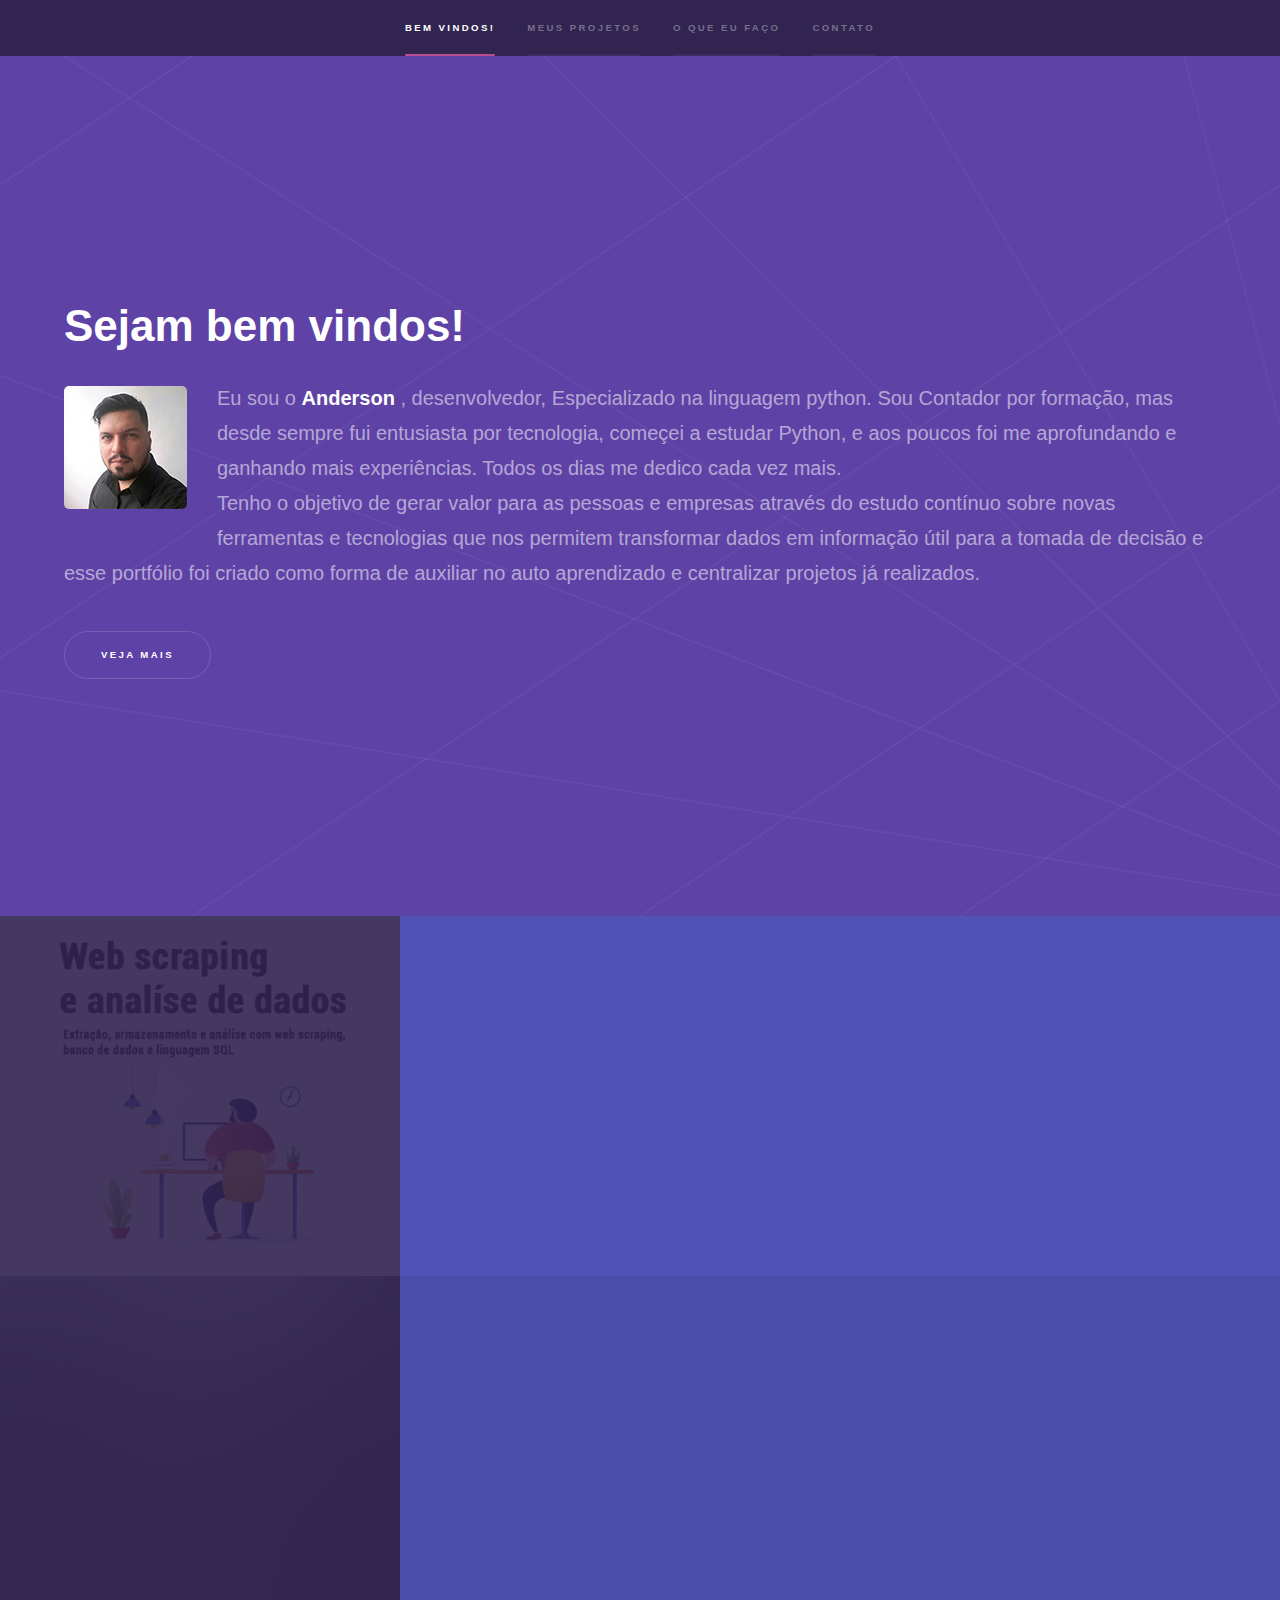
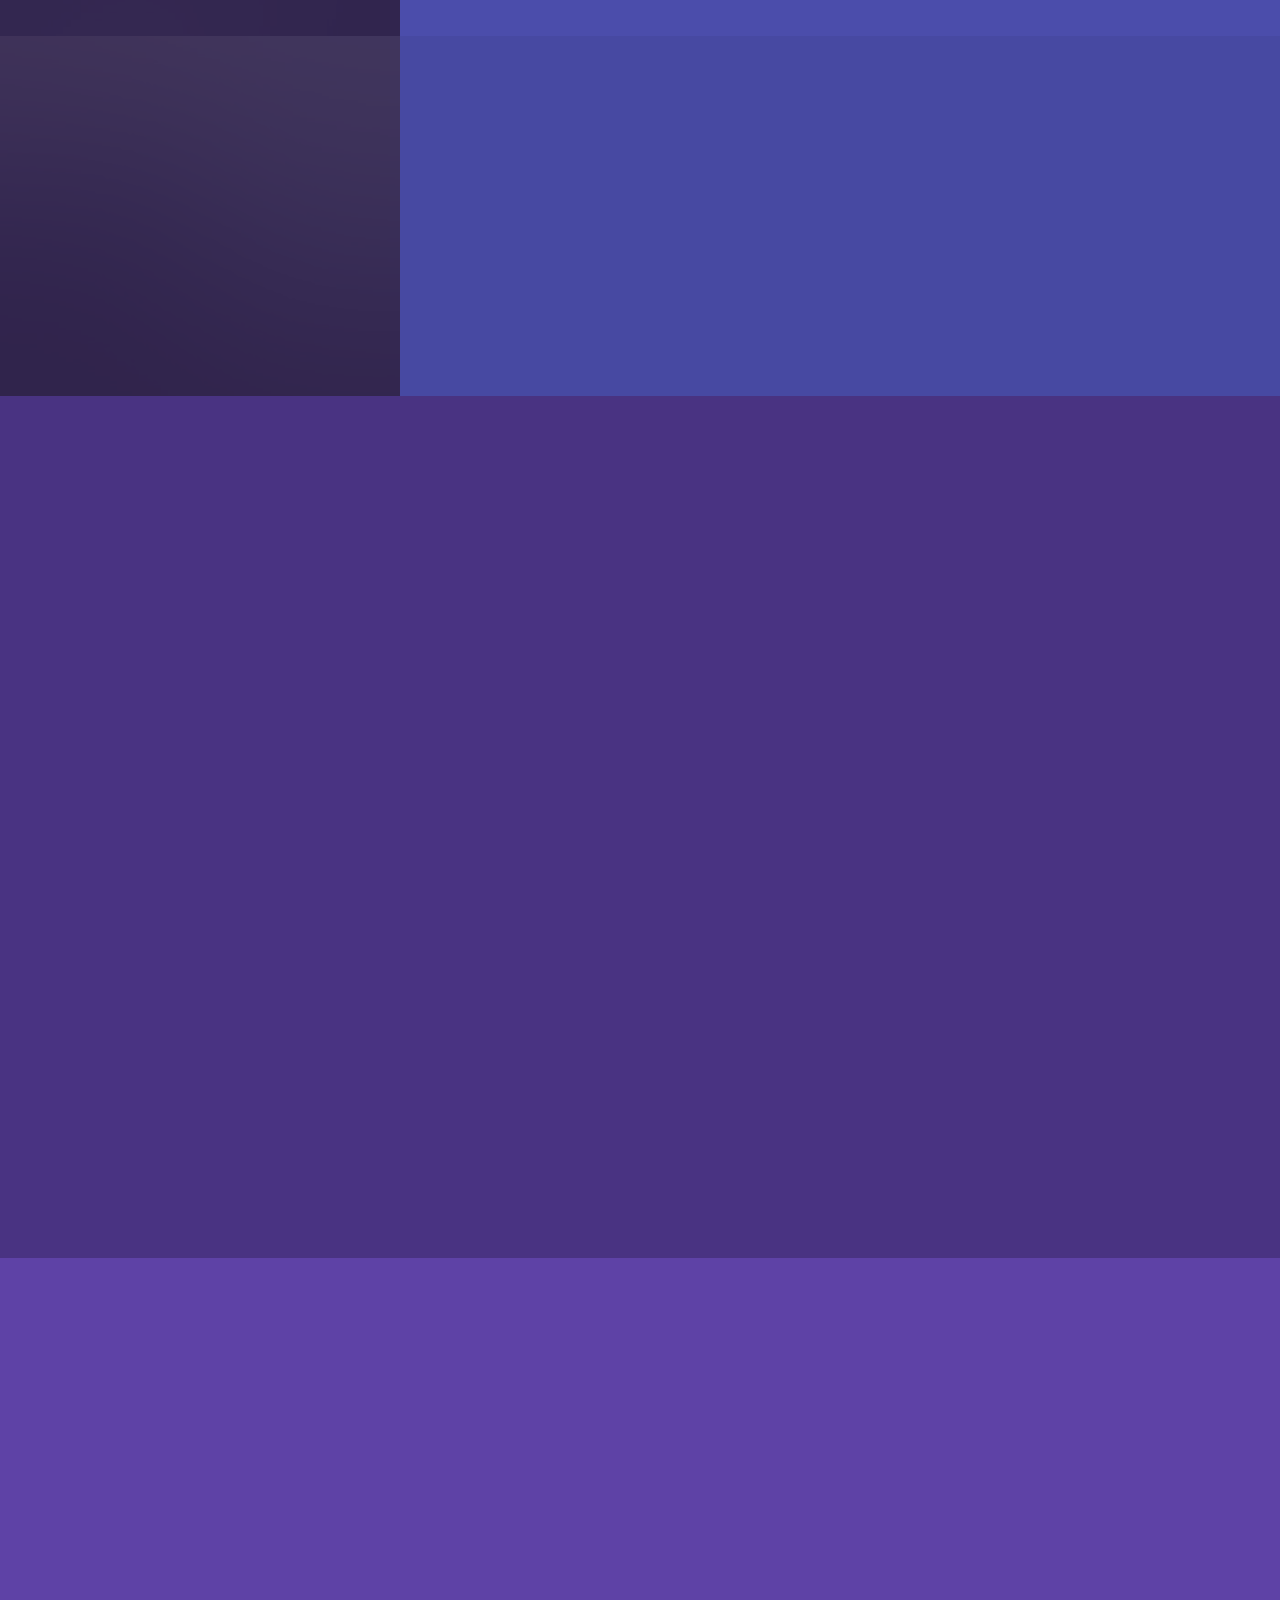
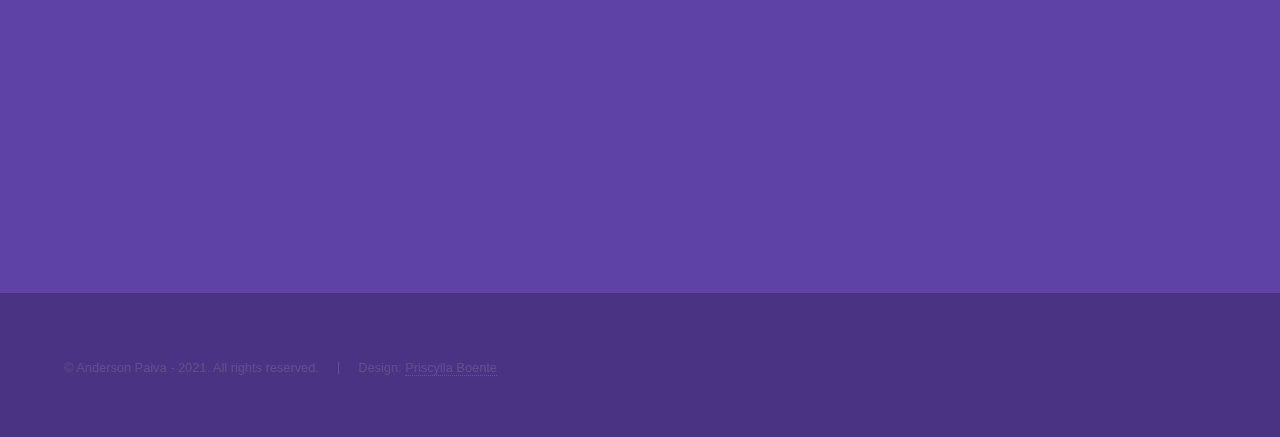
==== commit ed4fa0b1: "normal" ====
--- a/index.html
+++ b/index.html
@@ -31,7 +31,7 @@
 				<!-- Intro -->
 					<section id="intro" class="wrapper style1 fullscreen fade-up">
 						<div class="inner">
-							<h1>Sejam bem vindes!</h1>
+							<h1>Sejam bem vindos!</h1>
 							
 								
 								<p> <img src="images/avatar.jpg" class="image left" >
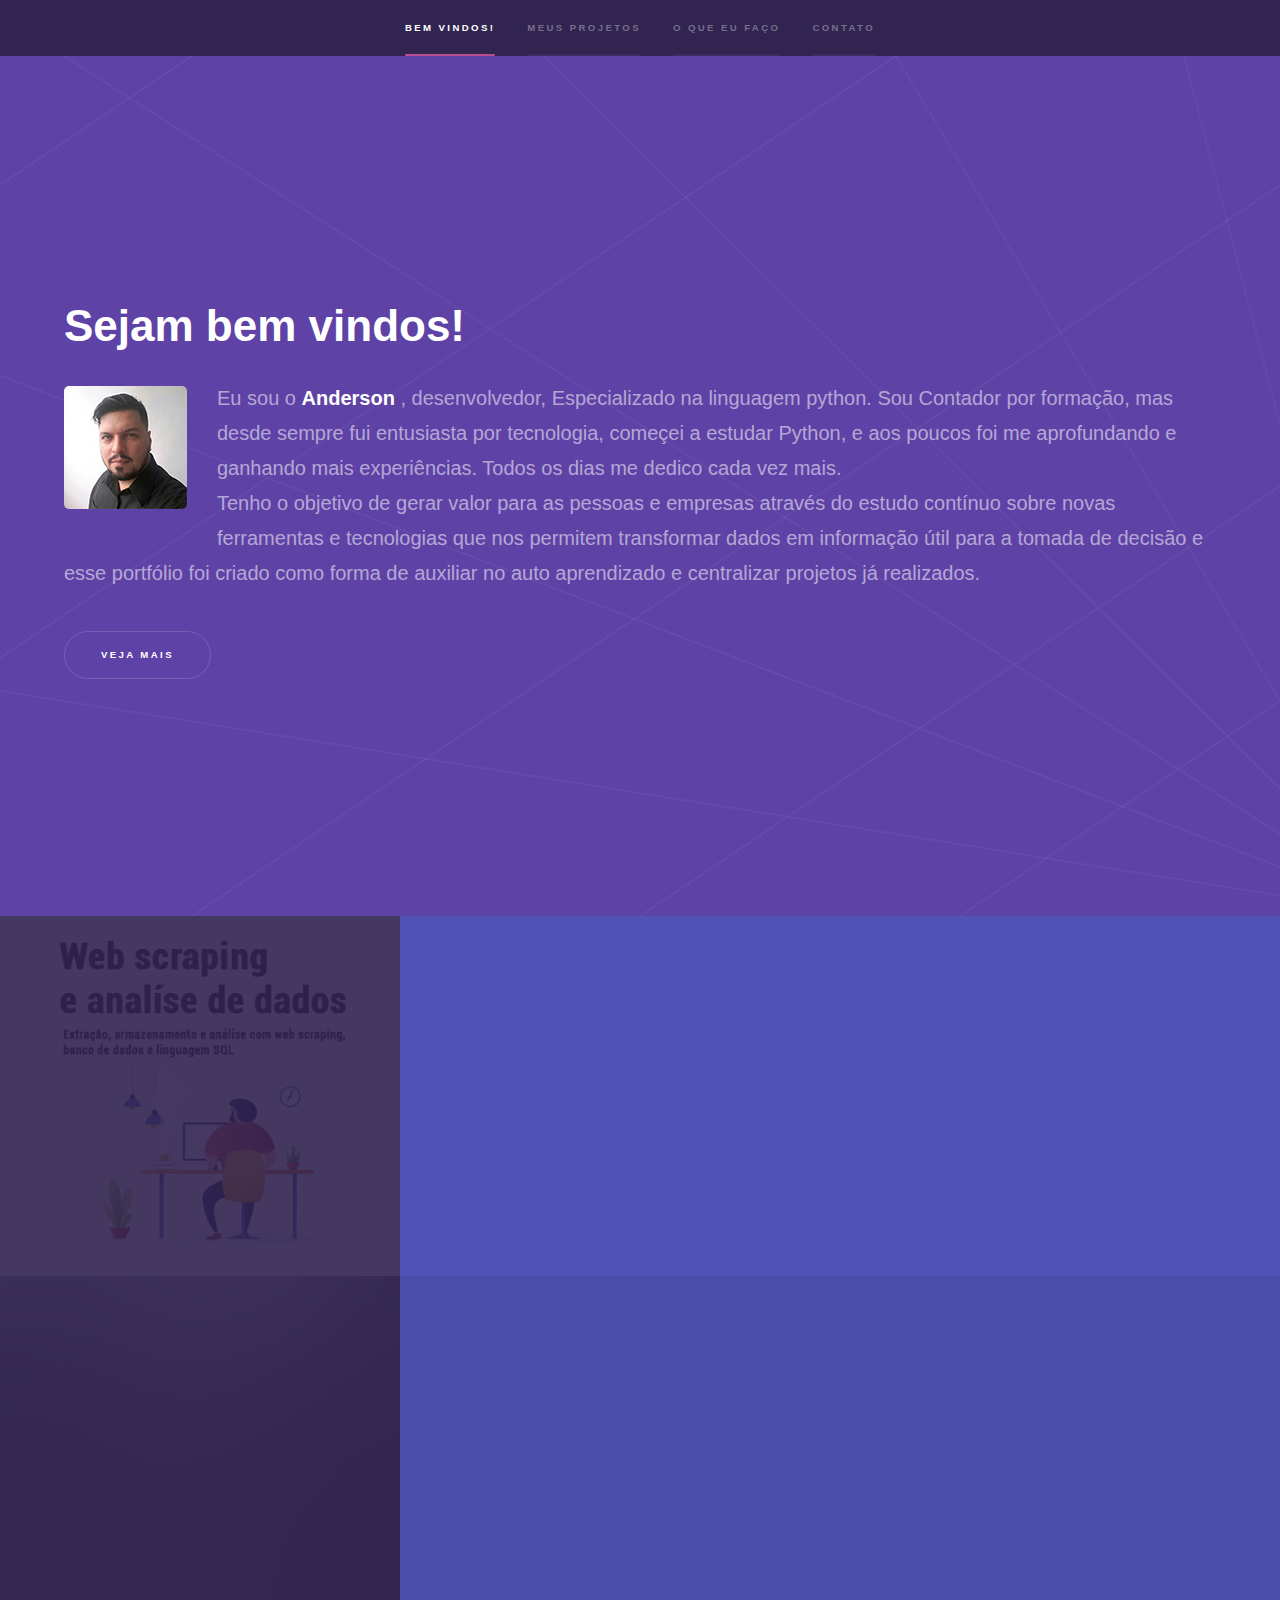
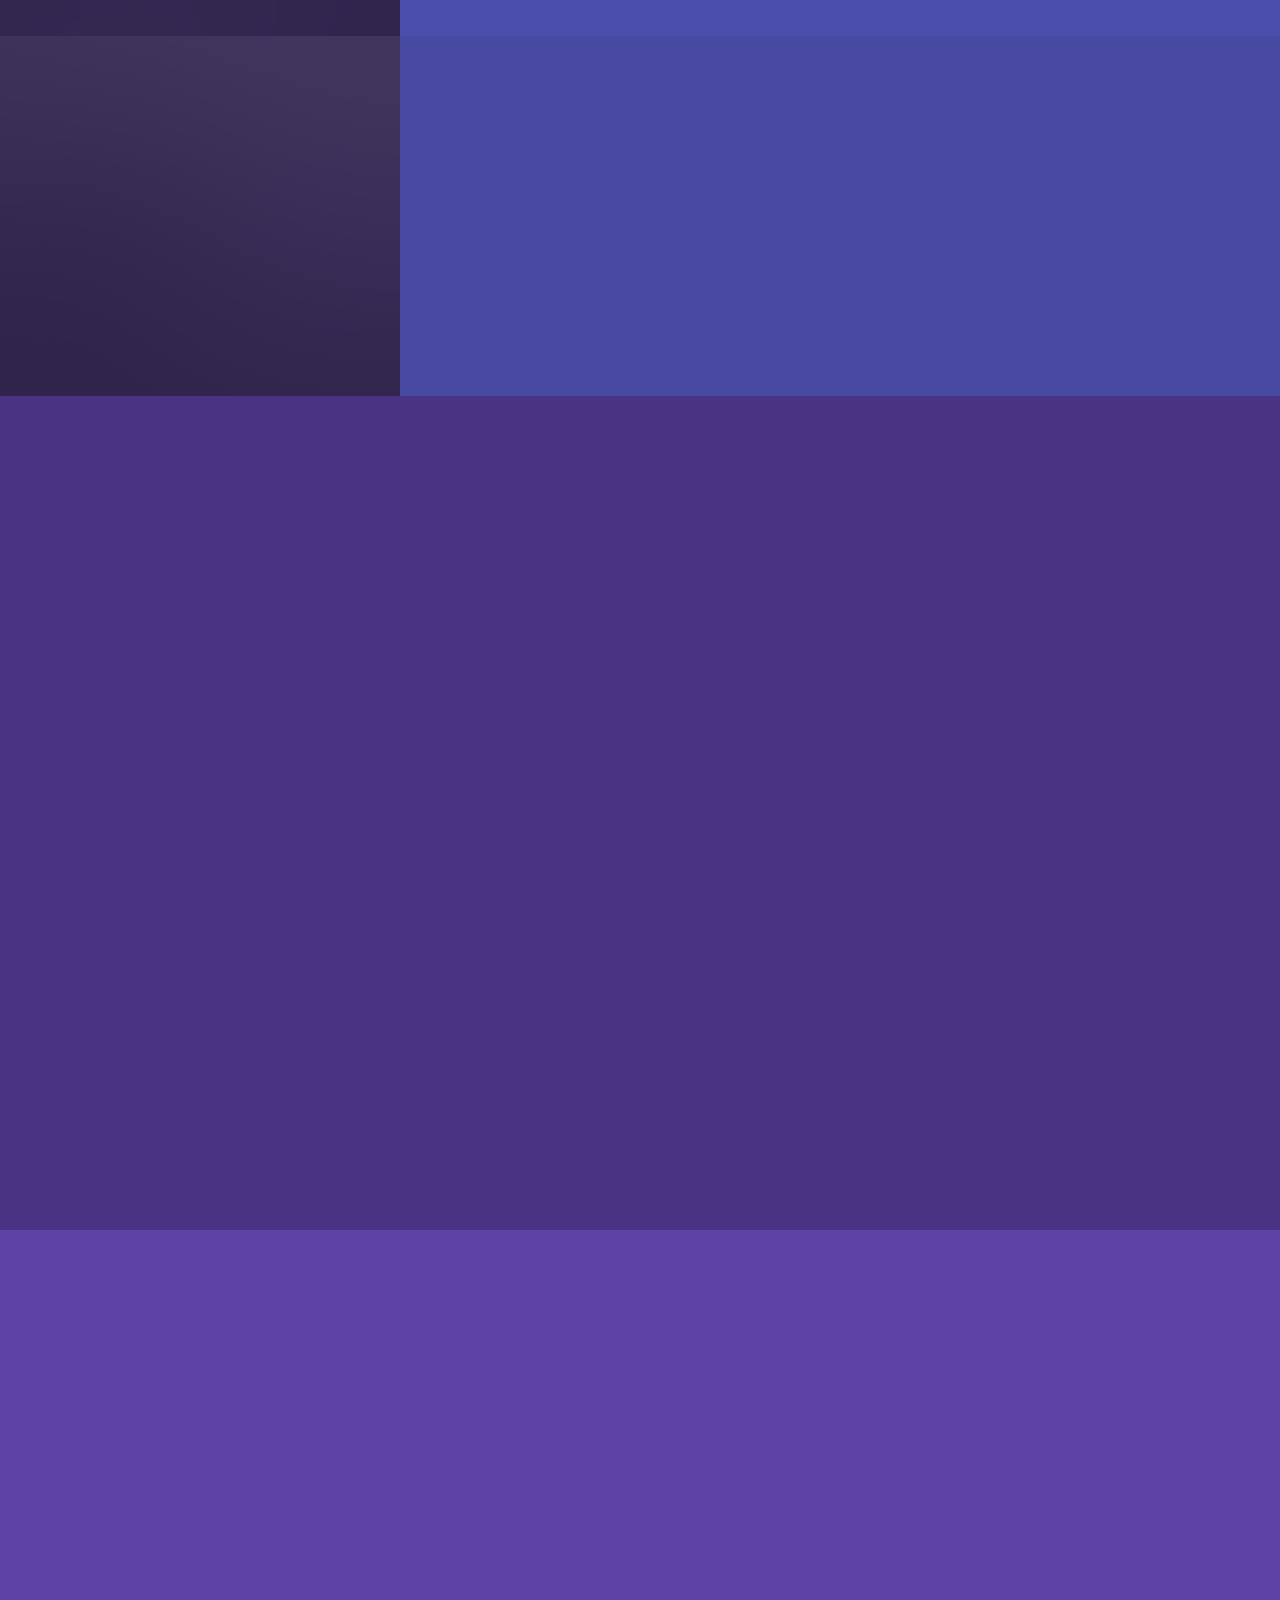
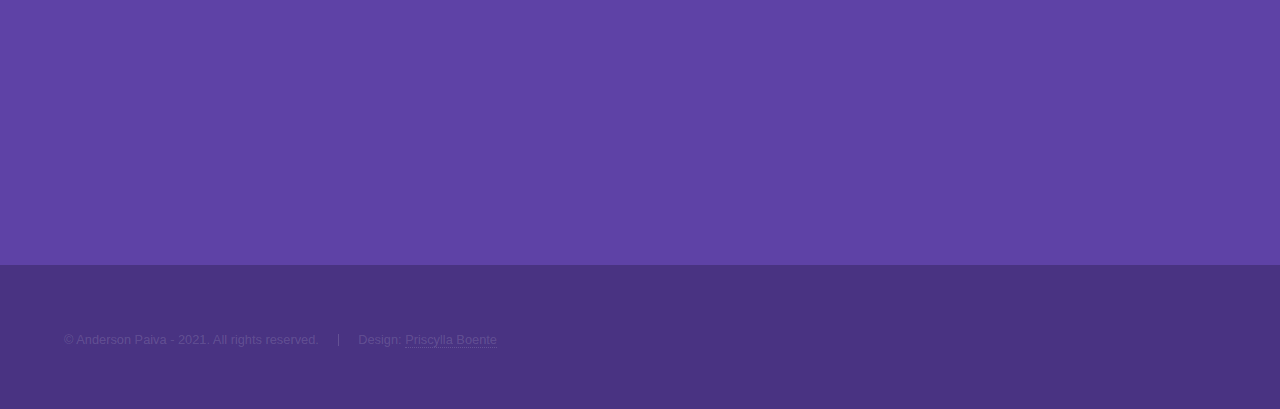
==== commit 7a8f5102: "visualizaçao de dados e business analytics" ====
--- a/index.html
+++ b/index.html
@@ -4,10 +4,9 @@
 		<title>Portfolio - Anderson Paiva</title>
 		<meta charset="utf-8" />
 		<meta name="viewport" content="width=device-width, initial-scale=1, user-scalable=no" />
-		<link rel="stylesheet" href="assets/css/main.css" />
+		<link rel="stylesheet" text="type/css" href="assets/css/main.css" />
 		<noscript><link rel="stylesheet" href="assets/css/noscript.css" /></noscript>
-        <link rel="shortcut icon" type="image/x-icon" href="images/favicon.png">
-
+		<link rel="shortcut icon" type="image/x-icon" href="images/favicon.png">
 	</head>
 	<body class="is-preload">
 
@@ -113,12 +112,12 @@
 								<section>
 									<span class="icon solid major fa-chart-bar"></span>
 									<h3>Analise e visualização de dados</h3>
-									<p>Phasellus convallis elit id ullam corper amet et pulvinar. Duis aliquam turpis mauris, sed ultricies erat dapibus.</p>
+									<p>Métodos, Organização, Dashboard, Tableau, Power BI</p>
 								</section>
 								<section>
 									<span class="icon major fa-gem"></span>
-									<h3>Sistemas Web</h3>
-									<p>Python, Django, Javascript, CSS, html5 </p>
+									<h3>Business Analytics</h3>
+									<p>Financial Analytics, Marketing Analytics, Fraud Analytics</p>
 								</section>
 							</div>
 						</div>
--- a/assets/css/main.css
+++ b/assets/css/main.css
@@ -3134,7 +3134,7 @@
 
 	table {
 		margin: 0 0 2em 0;
-		width: 100%;
+		/*width: 100%;*/
 	}
 
 		table tbody tr {
@@ -3152,7 +3152,7 @@
 		}
 
 		table th {
-			color: #ffffff;
+			color: #000000;
 			font-size: 1em;
 			font-weight: bold;
 			padding: 0 0.75em 0.75em 0.75em;
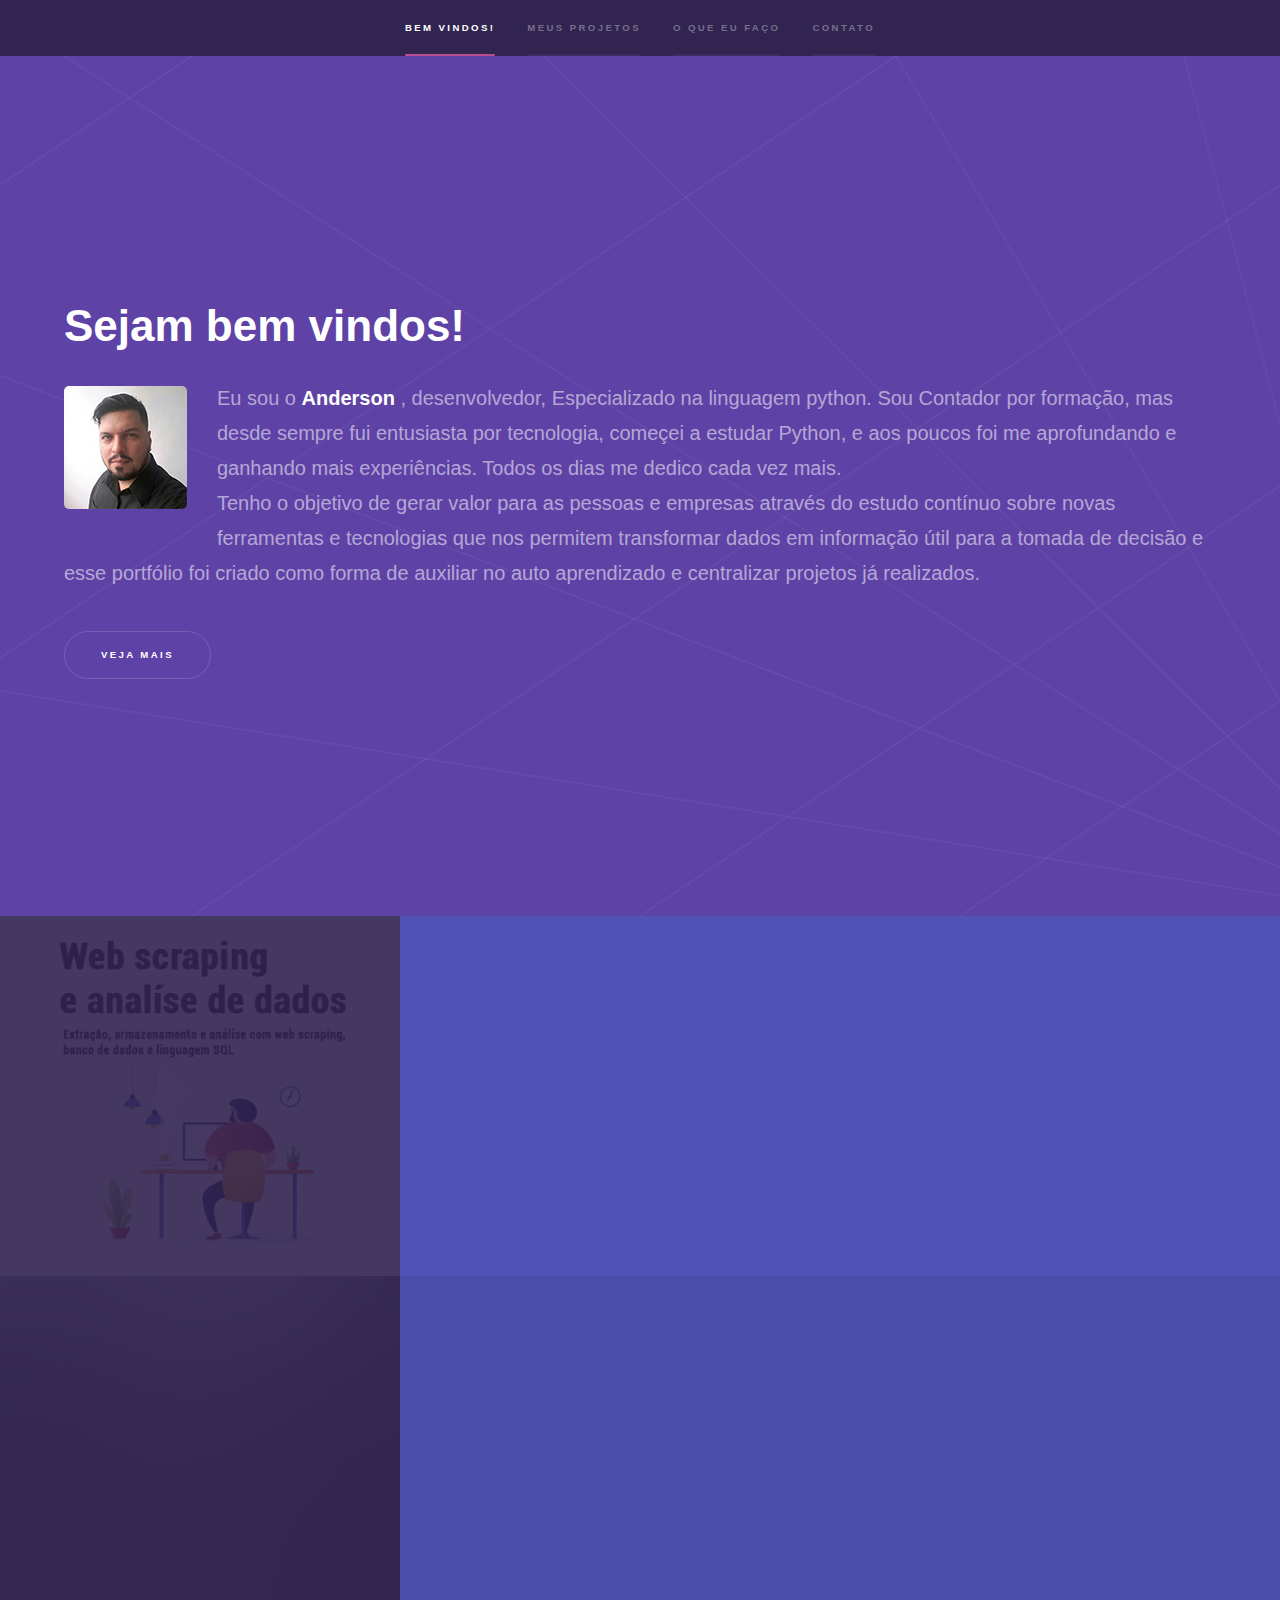
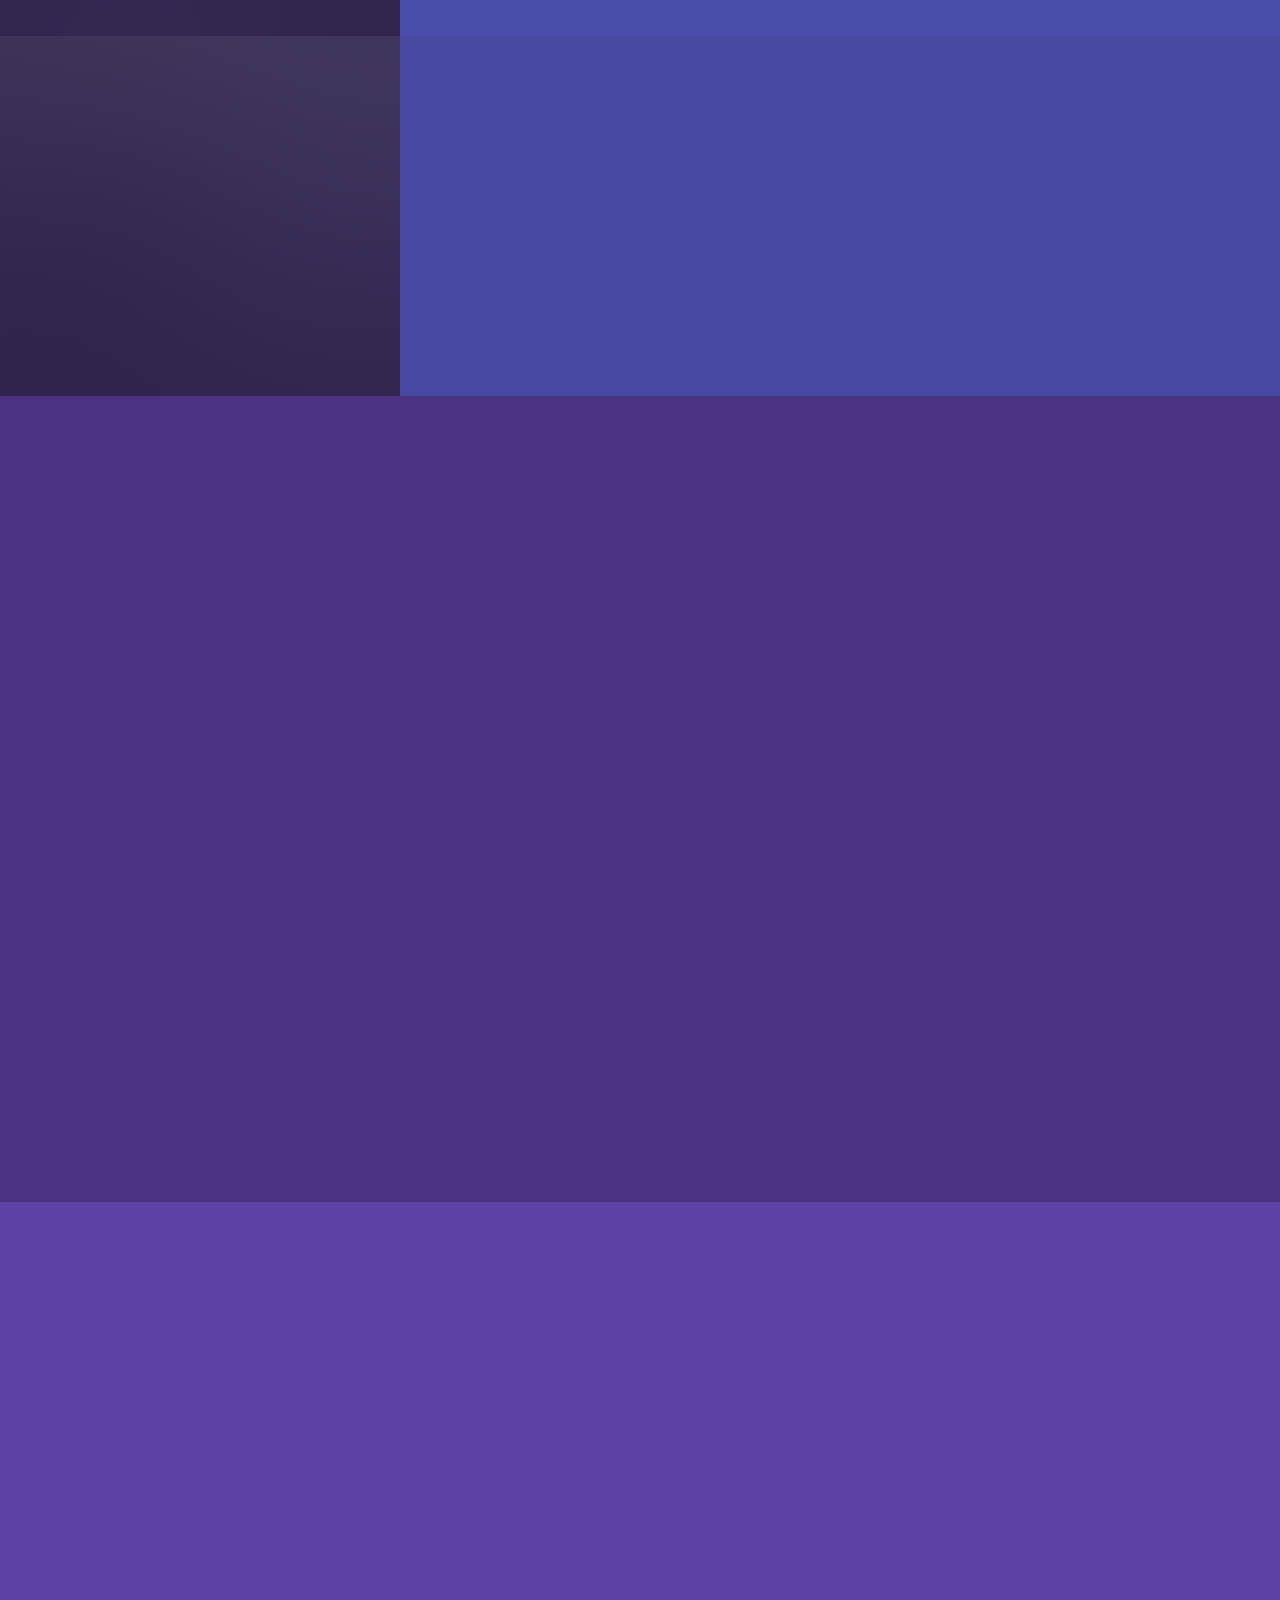
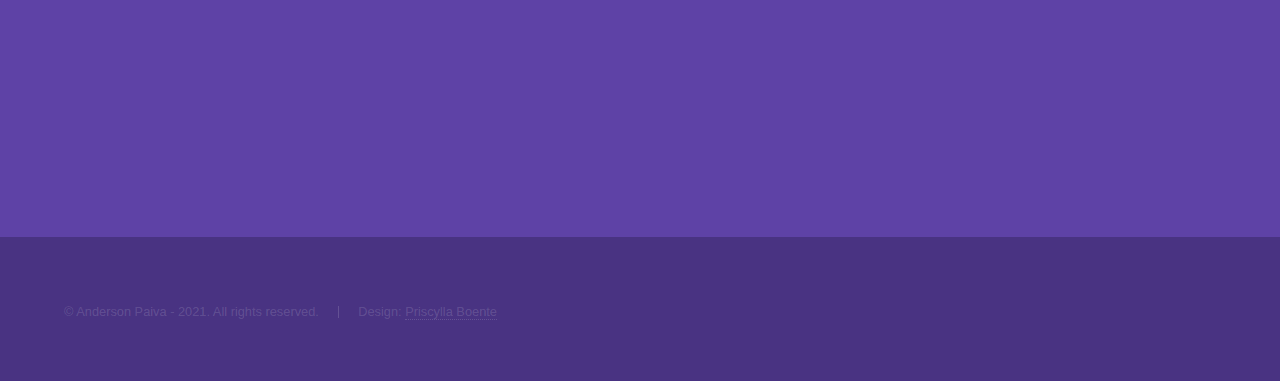
==== commit dafe5770: "textos" ====
--- a/index.html
+++ b/index.html
@@ -87,37 +87,37 @@
 					<section id="two" class="wrapper style3 fade-up">
 						<div class="inner">
 							<h2>O que eu faço</h2>
-							<p>Phasellus convallis elit id ullamcorper pulvinar. Duis aliquam turpis mauris, eu ultricies erat malesuada quis. Aliquam dapibus, lacus eget hendrerit bibendum, urna est aliquam sem, sit amet imperdiet est velit quis lorem.</p>
+							<p>.</p>
 							<div class="features">
 								<section>
 									<span class="icon solid major fa-code"></span>
 									<h3>Python</h3>
-									<p>Phasellus convallis elit id ullam corper amet et pulvinar. Duis aliquam turpis mauris, sed ultricies erat dapibus.</p>
+									<p>Loop for, Loop While, Lambda, List Comprehension, Funções, Métodos.</p>
 								</section>
 								<section>
 									<span class="icon solid major fa-desktop"></span>
 									<h3>Django</h3>
-									<p>Phasellus convallis elit id ullam corper amet et pulvinar. Duis aliquam turpis mauris, sed ultricies erat dapibus.</p>
+									<p>RestFul API, Web Sites, CRUD, Geolocalização.</p>
 								</section>
 								<section>
 									<span class="icon solid major fa-cog"></span>
 									<h3>Spark e Hadoop</h3>
-									<p>Phasellus convallis elit id ullam corper amet et pulvinar. Duis aliquam turpis mauris, sed ultricies erat dapibus.</p>
+									<p></p>
 								</section>
 								<section>
 									<span class="icon solid major fa-link"></span>
 									<h3>Web Scraping</h3>
-									<p>Phasellus convallis elit id ullam corper amet et pulvinar. Duis aliquam turpis mauris, sed ultricies erat dapibus.</p>
+									<p>Limpeza de dados, Beautiful Soup, Requests, Regular Expression.</p>
 								</section>
 								<section>
 									<span class="icon solid major fa-chart-bar"></span>
 									<h3>Analise e visualização de dados</h3>
-									<p>Métodos, Organização, Dashboard, Tableau, Power BI</p>
+									<p>Métodos, Organização, Dashboard, Tableau, Power BI.</p>
 								</section>
 								<section>
 									<span class="icon major fa-gem"></span>
 									<h3>Business Analytics</h3>
-									<p>Financial Analytics, Marketing Analytics, Fraud Analytics</p>
+									<p>Financial Analytics, Marketing Analytics, Fraud Analytics.</p>
 								</section>
 							</div>
 						</div>
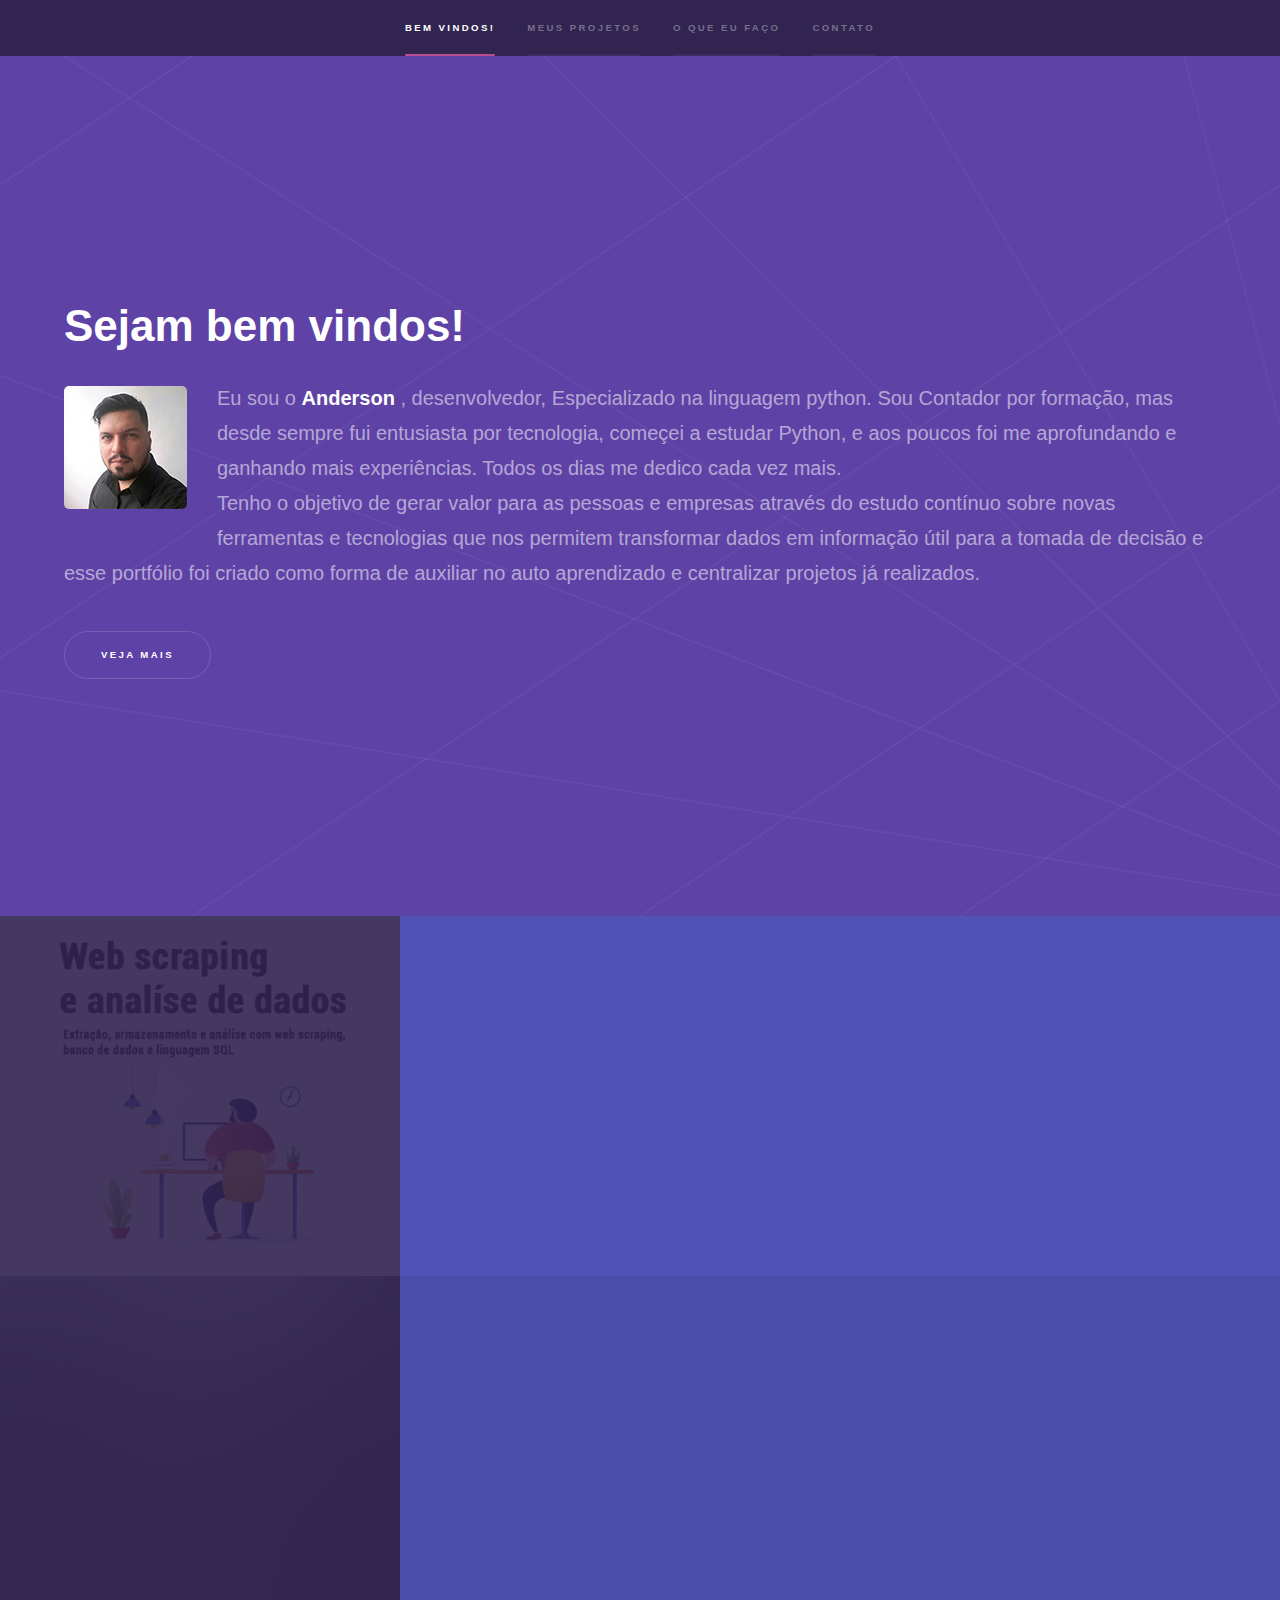
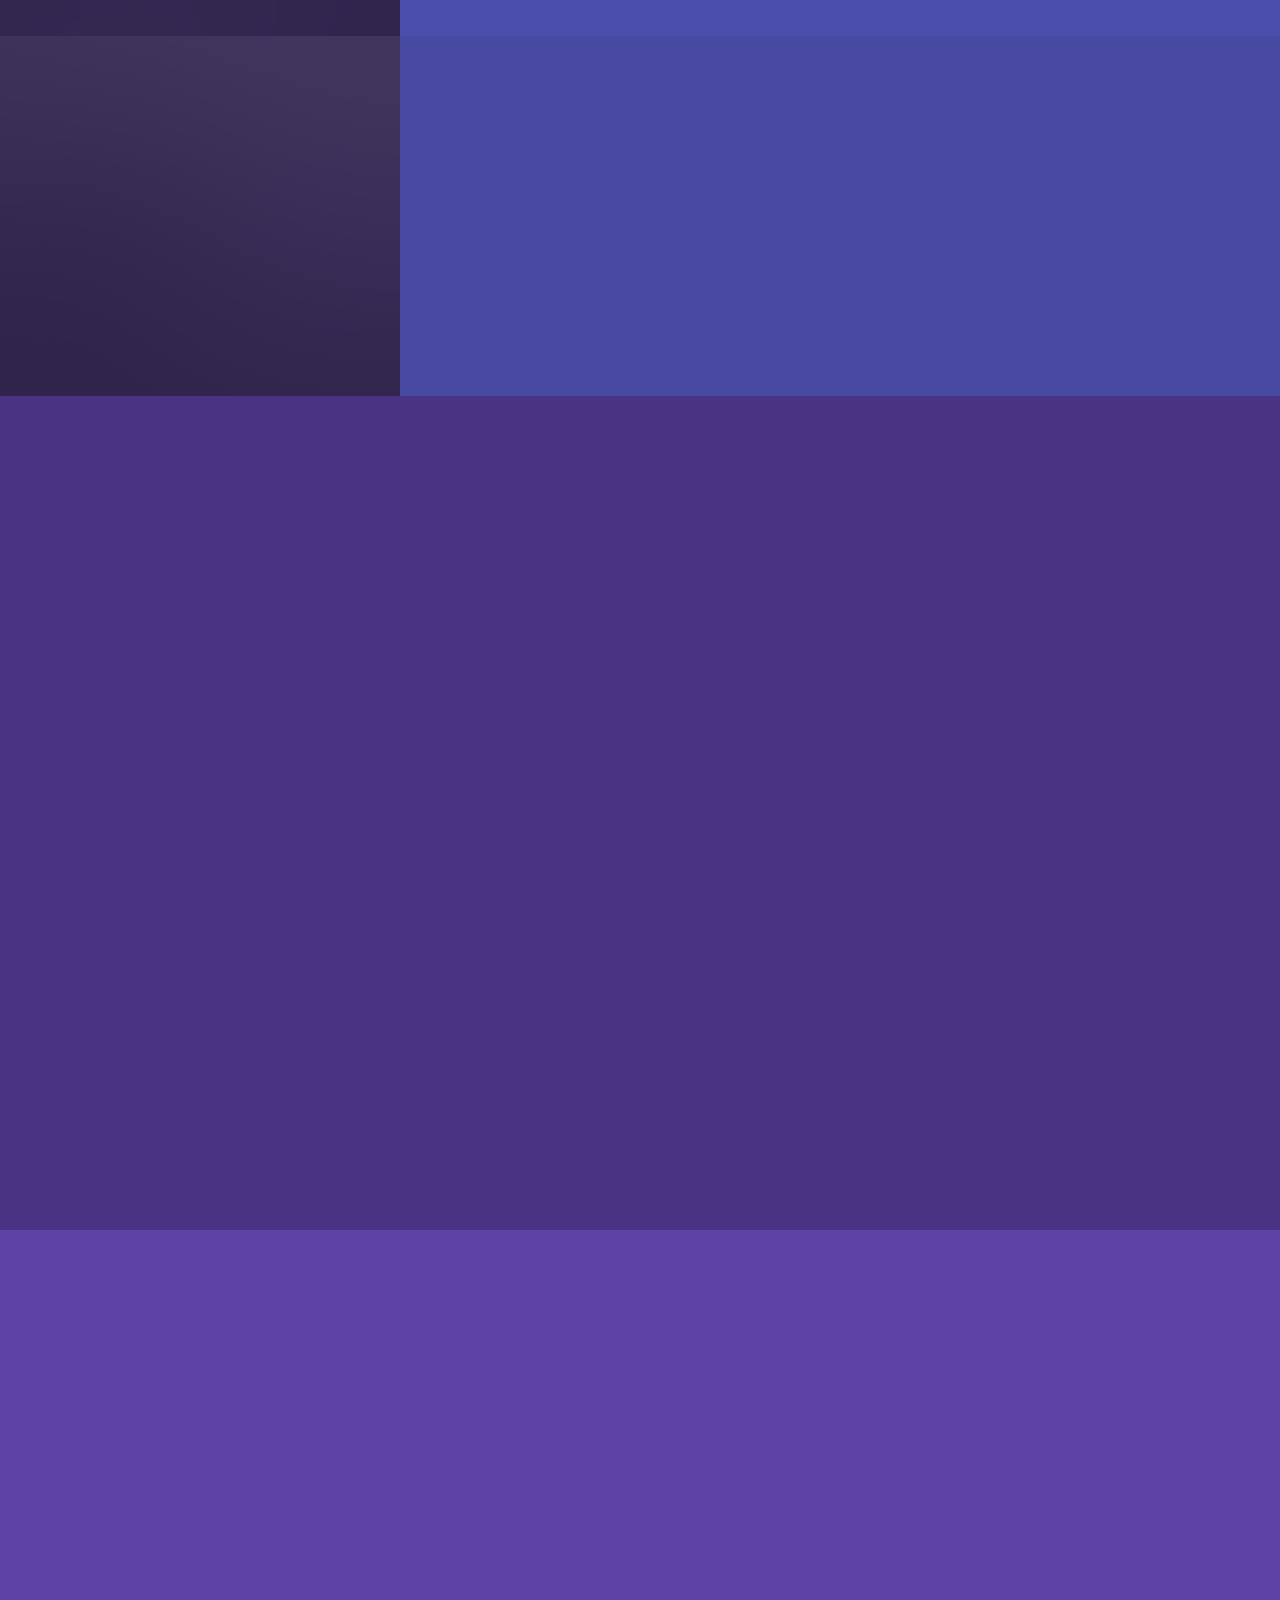
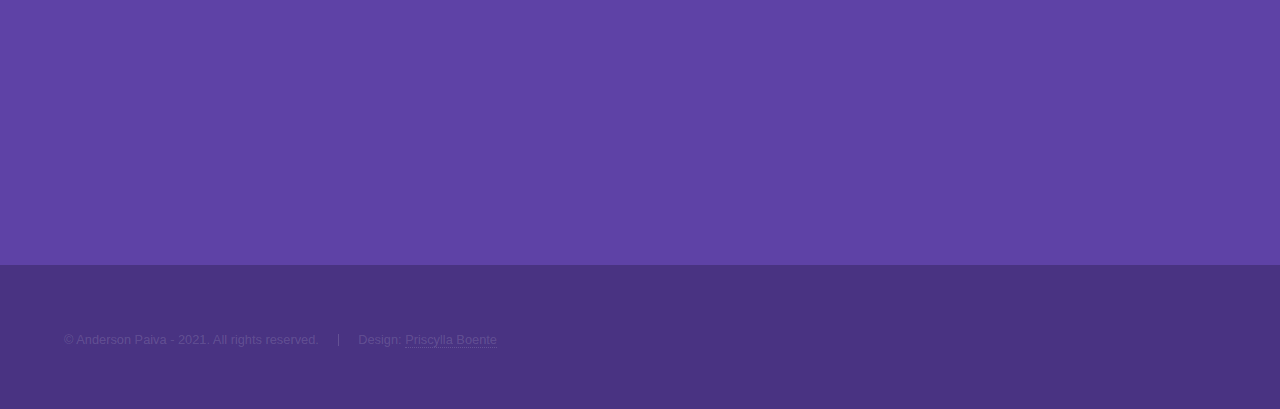
==== commit 1c5e3bbe: "Texto do o que eu faço" ====
--- a/index.html
+++ b/index.html
@@ -87,7 +87,7 @@
 					<section id="two" class="wrapper style3 fade-up">
 						<div class="inner">
 							<h2>O que eu faço</h2>
-							<p>.</p>
+							<p>Forneço soluções orientadas a dados e resolução de problemas de negócios. Analiso dados de negócios com capacidade para fornecer informações valiosas através de análise estatística e métodos avançados.</p>
 							<div class="features">
 								<section>
 									<span class="icon solid major fa-code"></span>
